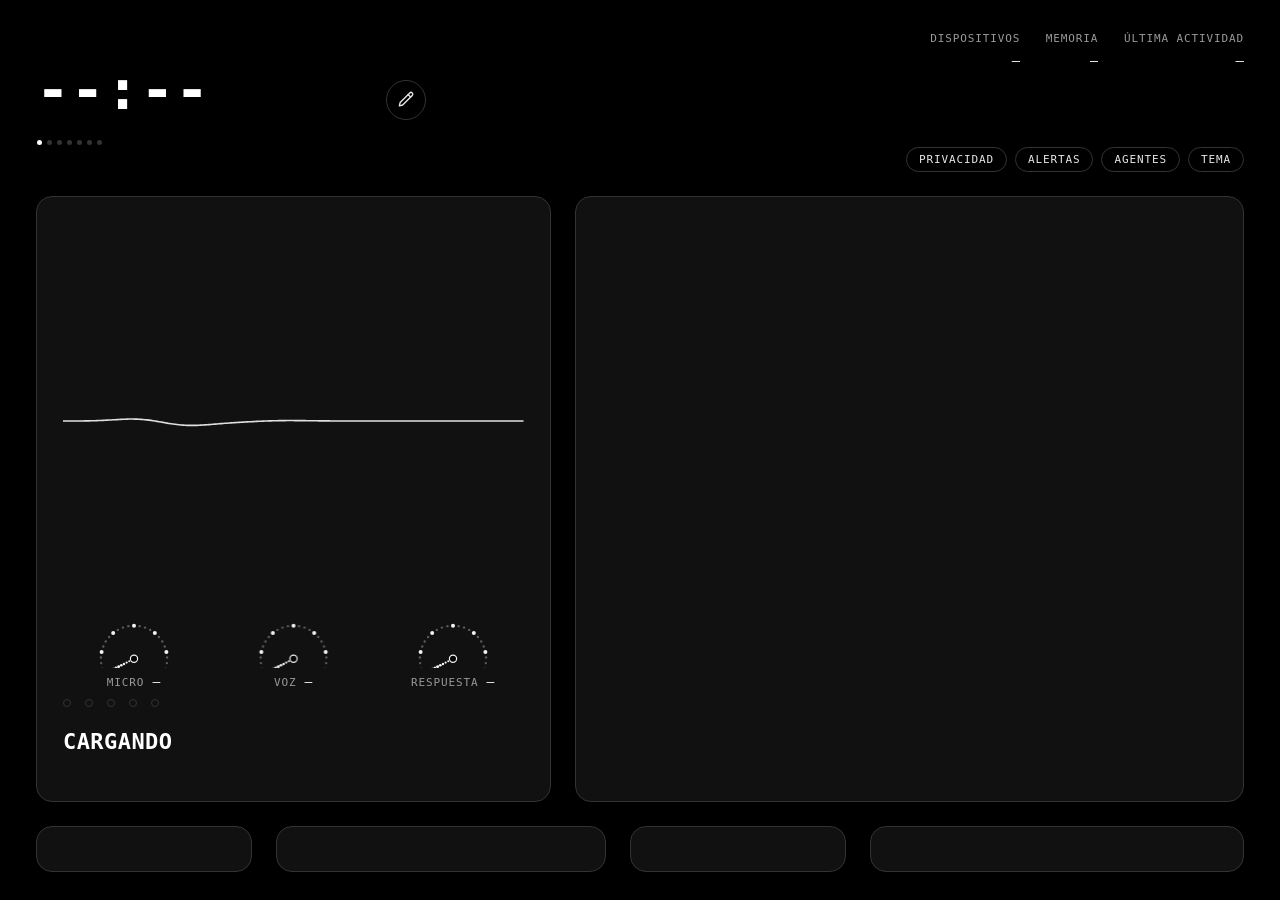
==== panel/index.html @ cabae803 "feat(agentes): hablarle desde la pantalla a Delta y a su Claude Code (cuadro «Decirle a…») Mensaje w" ====
<!doctype html>
<html lang="es">
<head>
<meta charset="utf-8">
<title>Delta</title>
<meta name="viewport" content="width=device-width, initial-scale=1">
<script>
window.__reportError = function(msg, url, line, col, err) {
  try {
    let box = document.getElementById('panel-error-overlay');
    if (!box) {
      box = document.createElement('div');
      box.id = 'panel-error-overlay';
      box.style.cssText = 'position:fixed;top:0;left:0;right:0;z-index:9999999;background:#8b0000;color:#fff;padding:10px 16px;font-family:monospace;font-size:12px;line-height:1.4;box-shadow:0 4px 14px rgba(0,0,0,0.8);border-bottom:2px solid #ff4444;display:flex;justify-content:space-between;align-items:flex-start;';
      const txt = document.createElement('div');
      txt.id = 'panel-error-overlay-txt';
      box.appendChild(txt);
      const btn = document.createElement('button');
      btn.textContent = '✕';
      btn.style.cssText = 'background:none;border:none;color:#fff;font-size:18px;cursor:pointer;margin-left:14px;';
      btn.onclick = () => box.remove();
      box.appendChild(btn);
      (document.body || document.documentElement).appendChild(box);
    }
    const txtEl = document.getElementById('panel-error-overlay-txt');
    if (txtEl) {
      const src = url ? url.split('/').pop().split('?')[0] : 'inline';
      txtEl.innerHTML = `<b>⚠️ ERROR DELTAOS:</b> ${msg} <span style="opacity:0.8">(${src}:${line || '?'}:${col || '?'})</span>`;
    }
    fetch('/api/error_panel', {
      method: 'POST',
      headers: {'Content-Type': 'application/json'},
      body: JSON.stringify({msg: String(msg), url: String(url), line, col, stack: err && err.stack ? String(err.stack) : ''})
    }).catch(() => {});
  } catch(e) {}
};
window.onerror = function(msg, url, line, col, err) {
  window.__reportError(msg, url, line, col, err);
  return false;
};
window.onunhandledrejection = function(e) {
  const reason = e.reason || {};
  window.__reportError(reason.message || reason || 'Promesa rechazada', reason.fileName || '', reason.lineNumber || 0, 0, reason);
};
</script>
<style>
[data-tema="ios"] {
  --bg: #000000;
  --black: #000000;
  --surface: rgba(28,28,30,.78);
  --surface-raised: rgba(44,44,46,.82);
  --text-display: #FFFFFF;
  --text-primary: #F5F5F7;
  --text-secondary: rgba(235,235,245,.62);
  --text-disabled: rgba(235,235,245,.3);
  --accent: #0A84FF;
  --border: rgba(255,255,255,.09);
  --border-visible: rgba(255,255,255,.16);
  --interactive: #0A84FF;

  --fg: var(--text-primary);
  --dim: var(--text-secondary);
  --faint: var(--border);
  --red: var(--accent);
  --line: var(--border-visible);

  --dockh: 96px;
  --dot: -apple-system,BlinkMacSystemFont,"SF Pro Display","SF Pro Text","Helvetica Neue",sans-serif;
  --mono: "SF Mono",ui-monospace,Menlo,Monaco,monospace;
  --sans: -apple-system,BlinkMacSystemFont,"SF Pro Display","SF Pro Text","Helvetica Neue",sans-serif;
}

[data-tema="ios"] .card {
  background: var(--surface);
  backdrop-filter: blur(28px) saturate(190%);
  -webkit-backdrop-filter: blur(28px) saturate(190%);
  border: 1px solid var(--border-visible);
  border-radius: 22px;
  box-shadow: 0 8px 32px rgba(0,0,0,.45), inset 0 1px 0 rgba(255,255,255,.12);
}

[data-tema="ios"] .dot {font-family: var(--sans); font-weight: 700; letter-spacing: -.02em;}
[data-tema="ios"] #hora {font-weight: 200; letter-spacing: -.04em;}
[data-tema="ios"] .lbl {font-family: var(--sans); font-size: 11px; font-weight: 600; letter-spacing: .02em; color: var(--text-secondary); text-transform: uppercase;}
[data-tema="ios"] .meta b {font-family: var(--sans); font-weight: 600; font-size: 13px;}
[data-tema="ios"] .big {font-family: var(--sans); font-weight: 700; letter-spacing: -.03em;}
[data-tema="ios"] #estado {font-family: var(--sans); font-weight: 700; letter-spacing: -.03em;}
[data-tema="ios"] #sub {font-family: var(--sans); font-weight: 400; color: var(--text-secondary);}
[data-tema="ios"] .row {font-family: var(--sans);}
[data-tema="ios"] .row span:last-child {font-family: var(--mono);}
[data-tema="ios"] .ag {font-family: var(--sans);}
[data-tema="ios"] .ag b {font-family: var(--mono); font-weight: 600;}
[data-tema="ios"] .vacio {font-family: var(--sans);}
[data-tema="ios"] #uso {font-family: var(--sans);}
[data-tema="ios"] #uso b {font-family: var(--mono);}
[data-tema="ios"] .g b {font-family: var(--sans); font-weight: 700; font-size: 18px; letter-spacing: -.01em;}

[data-tema="ios"] .bar {
  height: 7px;
  border-radius: 9999px;
  background: rgba(255,255,255,.12);
}
[data-tema="ios"] .bar::before {
  border-radius: 9999px;
  background: var(--text-display);
  box-shadow: 0 0 8px rgba(255,255,255,.3);
}
[data-tema="ios"] .bar.r::before {
  border-radius: 9999px;
  background: var(--accent);
  box-shadow: 0 0 10px rgba(10,132,255,.45);
}

[data-tema="ios"] .btn {
  font-family: var(--sans);
  font-size: 12px;
  font-weight: 500;
  letter-spacing: normal;
  text-transform: none;
  border-radius: 9999px;
  background: rgba(255,255,255,.09);
  backdrop-filter: blur(16px);
  -webkit-backdrop-filter: blur(16px);
  border: 1px solid rgba(255,255,255,.14);
  color: var(--text-primary);
  padding: 7px 16px;
}
[data-tema="ios"] .btn:hover {
  background: rgba(255,255,255,.16);
  border-color: rgba(255,255,255,.24);
}
[data-tema="ios"] .btn.on {
  background: var(--accent);
  border-color: var(--accent);
  color: #fff;
  box-shadow: 0 2px 10px rgba(10,132,255,.4);
}

[data-tema="ios"] .lamp {
  font-family: var(--sans);
  font-size: 11px;
  font-weight: 500;
  text-transform: none;
  letter-spacing: normal;
}
[data-tema="ios"] .lamp.ok i {background: #30D158; border-color: #30D158; box-shadow: 0 0 6px rgba(48,209,88,.5);}
[data-tema="ios"] .lamp.act i {background: #0A84FF; border-color: #0A84FF; box-shadow: 0 0 6px rgba(10,132,255,.6);}
[data-tema="ios"] .lamp.mal i {background: #FF453A; border-color: #FF453A; box-shadow: 0 0 6px rgba(255,69,58,.6);}

[data-tema="ios"] .msg {max-width: 82%;}
[data-tema="ios"] .msg.tu .bub {
  background: #0A84FF;
  color: #FFFFFF;
  border: 1px solid rgba(10,132,255,.35);
  border-radius: 18px 18px 4px 18px;
  box-shadow: 0 2px 10px rgba(10,132,255,.32);
  font-size: 16px;
  font-weight: 400;
}
[data-tema="ios"] .msg:not(.tu) .bub {
  background: rgba(44,44,46,.82);
  backdrop-filter: blur(20px);
  -webkit-backdrop-filter: blur(20px);
  border: 1px solid rgba(255,255,255,.11);
  border-radius: 18px 18px 18px 4px;
  color: #F5F5F7;
  font-size: 16px;
  box-shadow: 0 2px 8px rgba(0,0,0,.25);
}
[data-tema="ios"] .msg small {
  font-family: var(--sans);
  font-weight: 600;
  font-size: 10px;
  letter-spacing: .04em;
}
[data-tema="ios"] .msg.tu small {color: rgba(235,235,245,.5);}
[data-tema="ios"] .msg:not(.tu) small {color: var(--accent);}
[data-tema="ios"] .cur {background: var(--accent);}

[data-tema="ios"] #p-card {
  background: rgba(28,28,30,.88);
  backdrop-filter: blur(32px) saturate(190%);
  -webkit-backdrop-filter: blur(32px) saturate(190%);
  border: 1px solid rgba(255,255,255,.16);
  border-radius: 24px;
  box-shadow: 0 16px 48px rgba(0,0,0,.55), inset 0 1px 0 rgba(255,255,255,.14);
}
[data-tema="ios"] #p-card .tcab b, [data-tema="ios"] #t-card .tcab b {
  font-family: var(--sans);
  font-weight: 600;
  color: var(--accent);
  text-transform: none;
  letter-spacing: normal;
}
[data-tema="ios"] #p-card .tcab i, [data-tema="ios"] #t-card .tcab i {border-radius: 50%;}
[data-tema="ios"] #p-card .barra {background: var(--accent); height: 3px; border-radius: 9999px;}

[data-tema="ios"] body.widget #tira {
  background: rgba(22,22,24,.88);
  backdrop-filter: blur(36px) saturate(190%);
  -webkit-backdrop-filter: blur(36px) saturate(190%);
  border: 1px solid rgba(255,255,255,.16);
  border-radius: 24px;
  margin: 6px 10px;
  box-shadow: 0 12px 36px rgba(0,0,0,.6), inset 0 1px 0 rgba(255,255,255,.15);
}
[data-tema="ios"] #tira #t-hora {font-family: var(--sans); font-weight: 700; letter-spacing: -.02em;}
[data-tema="ios"] #tira #t-hora i {color: var(--accent);}
[data-tema="ios"] #tira #t-est {font-family: var(--sans); font-weight: 600; letter-spacing: normal;}
[data-tema="ios"] #tira #t-sub {font-family: var(--sans); font-weight: 400;}
[data-tema="ios"] #tira #t-vivo b {font-family: var(--sans); font-weight: 700; color: var(--accent);}
[data-tema="ios"] #tira #t-pie {font-family: var(--sans);}
[data-tema="ios"] #tira #t-pie b {font-family: var(--mono);}

[data-tema="ios"] #pasos {
  background: rgba(28,28,30,.88);
  backdrop-filter: blur(24px) saturate(180%);
  -webkit-backdrop-filter: blur(24px) saturate(180%);
  border: 1px solid rgba(255,255,255,.14);
  border-radius: 18px;
  box-shadow: 0 10px 32px rgba(0,0,0,.45);
}
[data-tema="ios"] .p {font-family: var(--sans);}
[data-tema="ios"] .p span:first-child {font-family: var(--mono);}
[data-tema="ios"] .p.cur b {color: var(--accent);}

/* Interfaz principal iOS: superficie clara; el cristal queda reservado a tarjetas y overlays. */
[data-tema="ios"] {
  --bg: #f2f2f7;
  --black: #f2f2f7;
  --surface: rgba(255,255,255,.82);
  --surface-raised: #ffffff;
  --text-display: #1c1c1e;
  --text-primary: #1c1c1e;
  --text-secondary: #636366;
  --text-disabled: #8e8e93;
  --accent: #007aff;
  --border: rgba(60,60,67,.18);
  --border-visible: rgba(60,60,67,.28);
  --interactive: #007aff;
  --fg: #1c1c1e;
  --dim: #636366;
  --faint: rgba(120,120,128,.16);
  --red: #ff3b30;
  --line: rgba(60,60,67,.18);
  background: var(--bg);
  color: var(--text-primary);
}
[data-tema="ios"] body {background: var(--bg);}
[data-tema="ios"] header {background: rgba(255,255,255,.62); border: 1px solid rgba(60,60,67,.12); border-radius: 22px; padding: 16px 20px; box-shadow: 0 4px 18px rgba(0,0,0,.06);}
[data-tema="ios"] #dock-pips i {background: rgba(60,60,67,.22);}
[data-tema="ios"] #dock-pips i.a {background: var(--accent);}
[data-tema="ios"] #rec {color: var(--red);}
[data-tema="ios"] #rec i {background: var(--red);}
[data-tema="ios"] .card, [data-tema="ios"] #visor {
  background: var(--surface); border-color: rgba(60,60,67,.16); box-shadow: 0 8px 28px rgba(0,0,0,.07), inset 0 1px 0 rgba(255,255,255,.9);
}
[data-tema="ios"] #hero {background: linear-gradient(145deg,#fff 0%,rgba(255,255,255,.78) 62%,#eef0f5 100%);}
[data-tema="ios"] .meta b, [data-tema="ios"] .row span:last-child, [data-tema="ios"] .ag b, [data-tema="ios"] .g b {color: var(--text-primary);}
[data-tema="ios"] .ok, [data-tema="ios"] .lamp.ok {color: #248a3d;}
[data-tema="ios"] .mal, [data-tema="ios"] .lamp.mal {color: var(--red);}
[data-tema="ios"] .lamp.ok i {background: #34c759; border-color: #34c759;}
[data-tema="ios"] .lamp.act i {background: var(--accent); border-color: var(--accent);}
[data-tema="ios"] .lamp.mal i {background: var(--red); border-color: var(--red);}
[data-tema="ios"] .fr {color: var(--text-secondary);}
[data-tema="ios"] .fr:last-child {color: var(--text-primary);}
[data-tema="ios"] .msg.tu .bub {background: var(--accent); border-color: rgba(0,122,255,.28); color: #fff; box-shadow: 0 2px 8px rgba(0,122,255,.2);}
[data-tema="ios"] .msg:not(.tu) .bub {background: rgba(255,255,255,.9); border-color: rgba(60,60,67,.16); color: var(--text-primary); box-shadow: 0 2px 8px rgba(0,0,0,.07); backdrop-filter: blur(18px); -webkit-backdrop-filter: blur(18px);}
[data-tema="ios"] .msg small {color: var(--accent);}
[data-tema="ios"] .msg.tu small {color: var(--text-secondary);}
[data-tema="ios"] .bar {background: rgba(120,120,128,.16);}
[data-tema="ios"] .bar::before {background: var(--accent); box-shadow: none;}
[data-tema="ios"] .bar.r::before {background: var(--red); box-shadow: none;}
[data-tema="ios"] #pasos {background: rgba(255,255,255,.94); border-color: var(--border-visible); box-shadow: 0 10px 30px rgba(0,0,0,.12);}
[data-tema="ios"] #visor {background: #fff;}
[data-tema="ios"] .vbar {border-color: var(--border);}
[data-tema="ios"] #vest {color: var(--text-primary);}
[data-tema="ios"] #chuleta {background: rgba(242,242,247,.96); color: var(--text-primary);}
[data-tema="ios"] #chuleta h2 {color: var(--text-primary);}
[data-tema="ios"] #chuleta section {border-color: var(--border);}
[data-tema="ios"] #chuleta li {color: var(--text-primary);}
[data-tema="ios"] #chuleta li i {color: var(--text-secondary);}
[data-tema="ios"] #reset {color: var(--text-primary); border-color: var(--border-visible);}
[data-tema="ios"] #pegar {background: rgba(28,28,30,.28);}
[data-tema="ios"] #pegar .card, [data-tema="ios"] #p-card {background: rgba(255,255,255,.94); border-color: var(--border-visible); box-shadow: 0 16px 42px rgba(0,0,0,.16);}
[data-tema="ios"] #ptxt {background: #f2f2f7; color: var(--text-primary); border-color: var(--border-visible);}
[data-tema="ios"] #pinfo {color: var(--text-secondary);}
[data-tema="ios"] #tira {color: var(--text-primary);}
[data-tema="ios"] :is(.btn,#lapiz,#miniorbe,#p-card-cerrar,#reset):focus-visible {outline: 3px solid rgba(0,122,255,.45); outline-offset: 3px;}
@media (prefers-reduced-transparency: reduce), (prefers-contrast: more) {
  [data-tema="ios"] header, [data-tema="ios"] .card, [data-tema="ios"] #visor, [data-tema="ios"] #p-card, [data-tema="ios"] #pegar .card, [data-tema="ios"] #pasos {backdrop-filter: none; -webkit-backdrop-filter: none; background: #fff;}
  [data-tema="ios"] #pegar {background: rgba(28,28,30,.5);}
}

/* Salvapantallas iOS: fondo claro, contenido limpio y cristal solo en capas funcionales. */
[data-tema="ios"] #fondo {
  --ios-bg: #f2f2f7;
  --ios-elevated: #ffffff;
  --ios-label: #1c1c1e;
  --ios-secondary: #636366;
  --ios-tertiary: #8e8e93;
  --ios-line: rgba(60,60,67,.18);
  --ios-fill: rgba(120,120,128,.16);
  --ios-blue: #007aff;
  --ios-red: #ff3b30;
  --ios-green: #34c759;
  background: var(--ios-bg);
  color: var(--ios-label);
  filter: none;
}
[data-tema="ios"] #fondo.noche {filter: brightness(.86);}
[data-tema="ios"] #fondo>div {animation: none;}
[data-tema="ios"] #f-reloj {background: linear-gradient(145deg,#ffffff 0%,#f2f2f7 58%,#e8e8ed 100%);}
[data-tema="ios"] #fr-hora {
  font-family: var(--sans); font-weight: 200; letter-spacing: -.065em; color: var(--ios-label);
  text-shadow: 0 1px 0 rgba(255,255,255,.8);
}
[data-tema="ios"] #fr-fecha {font-family: var(--sans); font-weight: 600; color: var(--ios-secondary);}
[data-tema="ios"] #fr-pie {font-family: var(--sans); font-size: 14px; letter-spacing: normal; color: var(--ios-tertiary);}
[data-tema="ios"] #f-blob {background: radial-gradient(circle at 50% 28%,#fff 0%,#f2f2f7 48%,#e5e5ea 100%);}
[data-tema="ios"] #fb-hora {font-family: var(--sans); font-weight: 300; letter-spacing: .16em; color: rgba(28,28,30,.82);}
[data-tema="ios"] #fb-hora i {color: var(--ios-blue);}
[data-tema="ios"] #fb-chat {mask-image: linear-gradient(to bottom,transparent,#000 14%); -webkit-mask-image: linear-gradient(to bottom,transparent,#000 14%);}
[data-tema="ios"] #fb-chat .msg.tu .bub {background: var(--ios-blue); border-color: rgba(0,122,255,.3); box-shadow: 0 2px 8px rgba(0,122,255,.2);}
[data-tema="ios"] #fb-chat .msg:not(.tu) .bub {background: rgba(255,255,255,.82); border-color: rgba(60,60,67,.16); color: var(--ios-label); box-shadow: 0 2px 8px rgba(0,0,0,.08); backdrop-filter: blur(18px); -webkit-backdrop-filter: blur(18px);}
[data-tema="ios"] #fb-chat .msg small {font-family: var(--sans); color: var(--ios-secondary);}
[data-tema="ios"] #fb-chat .msg:not(.tu) small {color: var(--ios-blue);}
[data-tema="ios"] #f-tiempo {background: linear-gradient(160deg,#f2f2f7,#e8e8ed);}
[data-tema="ios"] #ft-desc, [data-tema="ios"] #ft-pie, [data-tema="ios"] #ft-datos span, [data-tema="ios"] #ft-dias span {font-family: var(--sans); letter-spacing: normal; color: var(--ios-secondary);}
[data-tema="ios"] #ft-temp, [data-tema="ios"] #ft-datos b, [data-tema="ios"] #ft-dias b {font-family: var(--sans); font-weight: 700; letter-spacing: -.04em; color: var(--ios-label);}
[data-tema="ios"] #ft-datos div, [data-tema="ios"] #ft-dias div, [data-tema="ios"] #ft-pie {border-color: var(--ios-line);}
[data-tema="ios"] #ft-datos b i, [data-tema="ios"] #ft-dias b i {font-family: var(--sans); color: var(--ios-tertiary);}
[data-tema="ios"] #f-sistema {background: linear-gradient(160deg,#f2f2f7,#e8e8ed);}
[data-tema="ios"] #fs-top b {font-family: var(--sans); font-weight: 700; color: var(--ios-label);}
[data-tema="ios"] #fs-top b.r {color: var(--ios-red);}
[data-tema="ios"] #fs-pie, [data-tema="ios"] #fs-tabla .h {font-family: var(--sans); letter-spacing: normal; color: var(--ios-secondary);}
[data-tema="ios"] #fs-tabla {font-family: var(--sans); color: var(--ios-label);}
[data-tema="ios"] #fs-tabla .no {color: var(--ios-secondary);}
[data-tema="ios"] #fs-tabla .si {color: var(--ios-blue);}
[data-tema="ios"] #fs-tabla .bar {background: var(--ios-fill);}
[data-tema="ios"] #fs-tabla .bar::before {background: var(--ios-blue);}
[data-tema="ios"] #fi-txt, [data-tema="ios"] #fi-full {color: var(--ios-label);}
[data-tema="ios"] #fi-info, [data-tema="ios"] #fi-full .row span:first-child {color: var(--ios-secondary);}
[data-tema="ios"] #fi-full section {border-color: var(--ios-line);}
[data-tema="ios"] #fi-full .lbl {color: var(--ios-blue);}
[data-tema="ios"] .btn:focus-visible, [data-tema="ios"] #miniorbe:focus-visible, [data-tema="ios"] #hora:focus-visible {outline: 3px solid rgba(0,122,255,.65); outline-offset: 3px;}
@media (prefers-reduced-motion: reduce) {
  [data-tema="ios"] #fondo *, [data-tema="ios"] #fondo *::before, [data-tema="ios"] #fondo *::after {animation-duration: .01ms!important; animation-iteration-count: 1!important; transition-duration: .01ms!important;}
}
@media (prefers-reduced-transparency: reduce), (prefers-contrast: more) {
  [data-tema="ios"] .card, [data-tema="ios"] .btn, [data-tema="ios"] #pasos, [data-tema="ios"] #fb-chat .msg:not(.tu) .bub {backdrop-filter: none; -webkit-backdrop-filter: none; background: #fff; border-color: rgba(28,28,30,.35);}
  [data-tema="ios"] #fb-chat .msg.tu .bub {background: #005fcc;}
}

@font-face{font-family:Doto;font-weight:400;src:url(/fonts/doto-400.ttf)}
@font-face{font-family:Doto;font-weight:900;src:url(/fonts/doto-900.ttf)}
@font-face{font-family:"Space Grotesk";font-weight:300;src:url(/fonts/spacegrotesk-300.ttf)}
@font-face{font-family:"Space Grotesk";font-weight:400;src:url(/fonts/spacegrotesk-400.ttf)}
@font-face{font-family:"Space Grotesk";font-weight:500;src:url(/fonts/spacegrotesk-500.ttf)}
@font-face{font-family:"Space Grotesk";font-weight:700;src:url(/fonts/spacegrotesk-700.ttf)}
@font-face{font-family:"Space Mono";font-weight:400;src:url(/fonts/spacemono-400.ttf)}
@font-face{font-family:"Space Mono";font-weight:700;src:url(/fonts/spacemono-700.ttf)}

:root{
  --bg:#000000;
  --black:#000000;
  --surface:#111111;
  --surface-raised:#1A1A1A;
  --text-display:#FFFFFF;
  --text-primary:#E8E8E8;
  --text-secondary:#999999;
  --text-disabled:#666666;
  --accent:#D71921;
  --border:#222222;
  --border-visible:#333333;
  --interactive:#5B9BF6;

  --fg:var(--text-primary);
  --dim:var(--text-secondary);
  --faint:var(--border);
  --red:var(--accent);
  --line:var(--border-visible);

  --dockh:96px;
  --dot:"Doto","Space Mono",monospace;
  --mono:"Space Mono",ui-monospace,monospace;
  --sans:"Space Grotesk",ui-sans-serif,sans-serif
}
*{box-sizing:border-box;margin:0}
html,body{height:100%;background:var(--bg);color:var(--text-primary);font-family:var(--sans);overflow:hidden}
body{display:grid;grid-template-rows:auto 1fr auto;grid-template-columns:minmax(0,1fr);gap:24px;padding:28px 36px}
.dot{font-family:var(--dot);font-weight:900;letter-spacing:.02em}
.lbl{font-family:var(--mono);font-size:11px;letter-spacing:.08em;color:var(--text-secondary);text-transform:uppercase}
header{display:flex;justify-content:space-between;align-items:flex-start;gap:24px}
#hora{font-size:56px;line-height:.9;color:var(--text-display)}
#fecha{margin-top:8px}
/* El dock ocupa el sitio del reloj: la hora es la posición 0 y la rueda trae las demás desde
   abajo, como los rodillos de una tragaperras. Sin iconos: el panel habla en matriz de puntos,
   así que cada hueco es su cifra grande y su rótulo, igual que el resto. */
#dock{position:relative;height:var(--dockh);overflow:hidden;flex:1;min-width:0}
#dock-pista{transition:transform .42s cubic-bezier(.22,1,.36,1)}
.slot{height:var(--dockh);display:flex;flex-direction:column;justify-content:center;overflow:hidden;padding-bottom:12px;box-sizing:border-box}
.slot .v{font-size:44px;line-height:.9;white-space:nowrap;overflow:hidden;text-overflow:ellipsis;color:var(--text-display)}
.slot .c{margin-top:7px;white-space:nowrap;overflow:hidden;text-overflow:ellipsis}
#dock-pips{position:absolute;left:1px;bottom:3px;display:flex;gap:5px}  /* debajo de la hora: a la derecha va el mini orbe */
#dock-pips i{width:5px;height:5px;border-radius:50%;background:var(--border-visible)}
#dock-pips i.a{background:var(--text-display)}
/* REC fuera de los huecos y a propósito: un testigo de grabación que hay que buscar con la
   rueda no sirve de nada. Si Delta está mirando en directo, se ve siempre. */
#rec{position:absolute;top:1px;right:0;display:none;align-items:center;gap:7px;
  font-family:var(--mono);font-size:12px;letter-spacing:.12em;color:var(--accent)}
#rec.on{display:flex}
#rec i{width:9px;height:9px;border-radius:50%;background:var(--accent);animation:lat 1.3s infinite}
@keyframes lat{0%,100%{opacity:1}50%{opacity:.15}}
.meta{display:flex;gap:clamp(14px,2vw,36px);text-align:right;min-width:0}
.meta div{max-width:300px;min-width:0}.meta div:is(:nth-child(1),:nth-child(2),:last-child){flex:none}  /* encogen dispositivos y memoria, que son los largos */
.meta b{display:block;font-family:var(--mono);font-weight:500;font-size:14px;margin-top:6px;overflow:hidden;text-overflow:ellipsis;white-space:nowrap;color:var(--text-primary)}
.ok{color:var(--text-display)}.mal{color:var(--accent)}
/* La tira del día: bajo .meta, sin sumar altura a la cabecera (la fija el orbe; la tira se queda con lo que sobra).
   Una línea de puntos cada 15 min (brillantes de día, tenues de noche) y los hitos encima: sol, fin de impresión,
   avisos y alarmas. «Ahora» queda fijo a 1/14 del borde izquierdo. Sin rojo: no es un aviso. */
.cabd{flex:1;min-width:0;align-self:stretch;display:flex;flex-direction:column;align-items:flex-end;gap:6px}
.cabd .meta{max-width:100%}
.tdia{position:relative;align-self:stretch;flex:1 1 0;min-height:36px;overflow:hidden}
.tdia .td-p{position:absolute;top:50%;width:3px;height:3px;margin:-1.5px 0 0 -1.5px;border-radius:50%;background:var(--text-display)}
.tdia .td-p.h{width:5px;height:5px;margin:-2.5px 0 0 -2.5px}
.tdia .td-p.n{background:var(--text-secondary);opacity:.4}
.tdia .td-ya{position:absolute;top:calc(50% - 14px);height:28px;width:0;margin-left:-.5px;border-left:1px solid var(--text-display)}
.tdia .td-m{position:absolute;top:50%;width:9px;height:9px;margin:-4.5px 0 0 -4.5px;box-sizing:border-box;background:var(--text-display);border:0;padding:0;appearance:none;cursor:pointer}
.tdia .td-m::after{content:'';position:absolute;inset:-9px}                                       /* zona de clic más grande que el dibujo */
.tdia .td-m:focus-visible{outline:1.5px solid var(--text-display);outline-offset:4px}
.tdia .td-m.sol{border-radius:50%;background:var(--bg);border:1.5px solid var(--text-display)}   /* anillo */
.tdia .td-m.impresion{border-radius:1px}                                                          /* cuadrado */
.tdia .td-m.aviso{border-radius:50%}                                                              /* punto */
.tdia .td-m.alarma{transform:rotate(45deg);border-radius:1px}                                     /* rombo */
.tdia .td-l{position:absolute;white-space:nowrap;line-height:1}
.tdia .td-l.u{bottom:calc(50% + 10px)}.tdia .td-l.d{top:calc(50% + 10px)}
.tdia .td-sep{position:absolute;top:calc(50% - 8px);height:16px;border-left:1px solid var(--border-visible)}
.tdia .td-h.dn{transform:translateX(-50%);opacity:.5}.tdia .td-h.dn.hoy{opacity:1;color:var(--text-display)}
.tdia .td-h{position:absolute;white-space:nowrap;top:3px;transform:translateX(-50%);font-size:9px;letter-spacing:.04em;line-height:1;opacity:.5;pointer-events:none}   /* horas en segundo plano */
#td-pop{position:fixed;z-index:60;max-width:280px;padding:10px 14px;border-radius:12px;background:var(--surface);border:1px solid var(--border-visible);box-shadow:0 8px 28px rgba(0,0,0,.4);pointer-events:none}
#td-pop[hidden]{display:none}#td-pop b{display:block;font-family:var(--dot);font-weight:700;font-size:15px;color:var(--text-display);margin:5px 0 3px;overflow-wrap:anywhere}#td-pop .lbl{display:block}
@media (max-width:900px){.tdia{display:none}header{flex-wrap:wrap;gap:12px}.cab{flex:1 1 auto}.cabd{flex:1 1 100%}}
body.minimizado .tdia,body.widget .tdia{display:none}
main{display:grid;grid-template-rows:minmax(0,1fr);grid-template-columns:minmax(0,1fr) minmax(0,1.3fr);gap:24px;min-height:0}
.card{background:var(--surface);border:1px solid var(--border-visible);border-radius:16px;padding:22px 26px;position:relative;overflow:hidden;min-height:0}
#hero{display:flex;flex-direction:column;justify-content:space-between}
#hero .hv{position:relative;flex:1;min-height:0;display:flex;flex-direction:column}
canvas{width:100%;flex:1;min-height:0;display:block}
/* La onda de voz: una franja de altura fija centrada, nunca se pliega */
#cv{flex:none;height:96px;margin:auto 0}
#estado{font-size:22px;line-height:1;margin-top:10px;color:var(--text-display)}
#sub{font-family:var(--mono);color:var(--text-secondary);font-size:13px;margin-top:8px;height:18px}
#frases{display:flex;flex-direction:column;gap:14px;overflow-y:auto;overscroll-behavior:contain}
/* Barra visible Nothing */
#frases::-webkit-scrollbar{width:6px}
#frases::-webkit-scrollbar-track{background:transparent}
#frases::-webkit-scrollbar-thumb{background:var(--border-visible);border-radius:3px}
#frases:hover::-webkit-scrollbar-thumb{background:var(--text-secondary)}
/* Pega la conversación al fondo con margin-top:auto y NO con justify-content:flex-end */
#frases>:first-child{margin-top:auto}
.fr{font-family:var(--sans);font-size:20px;line-height:1.4;color:var(--text-secondary);flex:none}
.fr:last-child{color:var(--text-display)}
.fr small{display:block;font-family:var(--mono);font-size:10px;letter-spacing:.12em;margin-bottom:4px;color:var(--text-secondary)}
/* Conversación en estilo Nothing */
.msg{display:flex;flex-direction:column;gap:5px;flex:none;max-width:86%}
.msg.tu{align-self:flex-end;align-items:flex-end}
.msg small{font-family:var(--mono);font-size:10px;letter-spacing:.12em;color:var(--text-secondary);text-transform:uppercase}
.msg.tu small{color:var(--text-secondary)}
.bub{font-family:var(--sans);border:1px solid var(--border-visible);border-radius:14px;background:var(--surface-raised);padding:12px 18px;font-size:17px;line-height:1.45;color:var(--text-secondary);white-space:pre-wrap;word-break:break-word}
.msg:last-child .bub{color:var(--text-display);border-color:var(--border-visible)}
.msg.tu .bub{border-bottom-right-radius:4px}
.msg:not(.tu) .bub{border-bottom-left-radius:4px}
.cur{display:inline-block;width:.44em;height:1.04em;background:var(--text-display);vertical-align:-.14em;margin-left:3px;animation:caret 1s steps(2,end) infinite}
@keyframes caret{50%{opacity:0}}
footer{display:grid;grid-template-columns:minmax(0,.75fr) minmax(0,1.15fr) minmax(0,.75fr) minmax(0,1.3fr);gap:24px}
#imp .big{font-size:38px}
.ag{font-family:var(--mono);display:grid;grid-template-columns:52px 1fr auto;gap:10px;font-size:12px;margin-top:8px}
.ag.nt{cursor:pointer}.ag.nt:hover span{color:var(--text-display)}
#notif{position:fixed;inset:0;background:rgba(0,0,0,0.8);z-index:9;display:none;align-items:center;justify-content:center}body.notif #notif{display:flex}
#notif .card{width:min(560px,90vw);display:flex;flex-direction:column;gap:14px}
#ntxt{font-size:15px;line-height:1.5;white-space:pre-wrap;color:var(--text-primary);max-height:40vh;overflow-y:auto}
#nresp{height:90px;resize:none;background:var(--surface-raised);color:var(--text-primary);border:1px solid var(--border-visible);border-radius:8px;padding:12px;font:14px/1.5 var(--sans);outline:none}#nresp:focus{border-color:var(--text-primary)}
#notif .pie{display:flex;justify-content:space-between;align-items:center;gap:12px}#ninfo{font-family:var(--mono);color:var(--text-secondary);font-size:12px}
.ag span:nth-child(2){overflow:hidden;text-overflow:ellipsis;white-space:nowrap;font-family:var(--sans)}
.ag b{font-weight:500;color:var(--text-primary)}.ag .act{color:var(--text-display);font-weight:700}
.big{font-size:52px;line-height:1;margin:10px 0;color:var(--text-display)}
.row{font-family:var(--mono);display:flex;justify-content:space-between;font-size:12px;margin-top:8px;gap:12px}
.row span:first-child{color:var(--text-secondary)}
.row span:last-child{text-align:right;color:var(--text-primary)}
.bar{height:8px;background:repeating-linear-gradient(90deg,var(--border) 0,var(--border) 6px,transparent 6px,transparent 8px);position:relative;margin-top:6px;overflow:hidden}
.bar::before{content:"";position:absolute;inset:0;width:var(--p,0%);background:repeating-linear-gradient(90deg,var(--text-display) 0,var(--text-display) 6px,transparent 6px,transparent 8px)}
.bar.r::before{background:repeating-linear-gradient(90deg,var(--accent) 0,var(--accent) 6px,transparent 6px,transparent 8px)}
.bar.act::before{animation:pul 1.6s ease-in-out infinite}
.bar .mu{position:absolute;top:0;bottom:0;left:var(--u);width:1px;background:var(--text-display);opacity:.9}
.vacio{font-family:var(--mono);color:var(--text-secondary);font-size:12px;margin-top:10px}
#clima canvas{width:auto;flex:none;display:inline-block}
.cl{display:flex;align-items:center;gap:18px}.cl .big{margin:0}
.hs{display:grid;grid-template-columns:repeat(4,1fr);gap:6px;margin:14px 0 4px;text-align:center}
.hs div{font-family:var(--mono);font-size:11px;color:var(--text-secondary);display:flex;flex-direction:column;align-items:center;gap:5px}
.hs b{color:var(--text-primary);font-weight:500}
/* Medidores y lámparas dentro del módulo de estado. Altura fija: en reposo las agujas caen a cero
   pero la rejilla no se pliega, para que el módulo no cambie de tamaño al dormirse. */
#hero .hm{display:flex;flex-direction:column;gap:10px;margin-bottom:14px}
.gsw{display:block}
.gs{display:grid;grid-template-columns:repeat(3,minmax(0,1fr));gap:18px;min-height:0}
/* Vista de espera de la tarjeta de conversación: solo datos que ya hay, discreta y centrada */
#frases>.rep{margin:auto 0;max-width:520px;display:flex;flex-direction:column;gap:18px}
.rep .lbl{display:block}.rep .ag{grid-template-columns:52px 1fr auto}
.rep .ej{font-family:var(--sans);font-size:17px;line-height:1.4;color:var(--text-primary);margin-top:8px;min-height:2.8em;transition:opacity .4s ease}
.rep .ej.fuera{opacity:0}
@media (prefers-reduced-motion:reduce){.gsw,.rep .ej{transition:none}}
.g{text-align:center;display:flex;flex-direction:column;align-items:center;gap:6px}
.g canvas{flex:none;width:100%;height:46px}
.g .gl{display:flex;align-items:baseline;justify-content:center;gap:8px;white-space:nowrap}
.g .lbl{margin-top:0}
.g b{font-family:var(--mono);font-weight:500;font-size:13px;letter-spacing:.04em;margin-top:0;color:var(--text-display)}
.lamps{display:flex;gap:14px;flex-wrap:wrap}
.lamp{font-family:var(--mono);display:flex;align-items:center;gap:6px;font-size:10px;letter-spacing:.12em;color:var(--text-secondary);text-transform:uppercase}
.lamp i{width:8px;height:8px;border-radius:50%;border:1px solid var(--border-visible);background:transparent}
.lamp.ok i{background:var(--text-display);border-color:var(--text-display)}.lamp.ok{color:var(--text-display)}
.lamp.act i{background:var(--text-display);border-color:var(--text-display);animation:pul 1.2s ease-in-out infinite}.lamp.act{color:var(--text-display)}
.lamp.mal i{background:var(--accent);border-color:var(--accent);animation:par .9s steps(2) infinite}.lamp.mal{color:var(--accent)}
@keyframes par{50%{opacity:.12}}@keyframes pul{50%{opacity:.25}}
/* Lámparas del módulo: solo puntos (el nombre sale en el title y, si algo falla, junto al punto) */
#hero .lamps{gap:14px}
#hero .lamp span{display:none}#hero .lamp.mal span{display:inline}
/* Botones bajo la tira del día, a la derecha; Permitir/Denegar delante, que son lo urgente */
.btns{display:flex;gap:8px;flex:none;flex-wrap:wrap;justify-content:flex-end}
.btns .btn{padding:5px 12px}
.btn{font-family:var(--mono);font-size:11px;letter-spacing:.08em;text-transform:uppercase;color:var(--text-primary);background:transparent;border:1px solid var(--border-visible);border-radius:999px;padding:7px 14px;cursor:pointer;white-space:nowrap;transition:border-color .15s ease,color .15s ease,background-color .15s ease}
.btn:hover{border-color:var(--text-display);color:var(--text-display)}.btn:active{transform:translateY(1px)}
.btn.on{background:var(--text-display);border-color:var(--text-display);color:var(--bg);font-weight:700}
.fr small.i{color:var(--text-secondary)}
/* pasos y consumo en el recuadro de estado */
#pasos{position:absolute;top:0;right:0;width:min(560px,70%);max-height:100%;overflow:hidden;background:rgba(17,17,17,.92);border:1px solid var(--border-visible);border-radius:14px;padding:14px 16px 10px;display:none}
#pasos.on{display:block}
.p{font-family:var(--mono);display:grid;grid-template-columns:62px 1fr minmax(18px,auto);gap:10px;font-size:13px;line-height:1.5;color:var(--text-secondary)}
.p span:nth-child(2){overflow:hidden;text-overflow:ellipsis;white-space:nowrap;font-family:var(--sans)}
.p.cur{color:var(--text-display)}.p.cur b{color:var(--text-display);animation:pul 1s ease-in-out infinite}.p.mal b{color:var(--accent)}
.p b{font-weight:500;text-align:right}
#pie{display:flex;justify-content:space-between;align-items:flex-end;gap:20px}
#uso{font-family:var(--mono);text-align:right;line-height:1.7}#uso b{color:var(--text-primary);font-weight:500}
/* DeltaOS: visor integrado y pantalla de espera */
main,footer{transition:opacity .45s,transform .45s}
body.espera main,body.espera footer{opacity:0;transform:scale(.97)}
#visor{display:none;padding:0;grid-row:2/4;flex-direction:column;border-radius:16px;background:var(--surface);border:1px solid var(--border-visible)}
body.visor{grid-template-rows:auto 1fr}body.visor main,body.visor footer{display:none}body.visor #visor{display:flex}
.vbar{display:flex;justify-content:space-between;align-items:center;gap:16px;padding:10px 14px 10px 22px;border-bottom:1px solid var(--border)}
.vbar .lbl{overflow:hidden;text-overflow:ellipsis;white-space:nowrap}.vder{display:flex;align-items:center;gap:14px}
#vest{font-family:var(--mono);color:var(--text-display)}#vest.mal{color:var(--accent)}
#vif{flex:1;width:100%;border:0;background:#fff}
#espera{position:fixed;inset:0;background:var(--black);z-index:8;display:flex;flex-direction:column;align-items:center;justify-content:center;gap:26px;opacity:0;pointer-events:none;transition:opacity .45s}
#espera.on{opacity:1;pointer-events:auto}
#arena{height:42vh;width:auto;flex:none;transition:transform .9s cubic-bezier(.6,0,.3,1)}
#ehora{font-size:130px;line-height:.9;color:var(--text-display)}
#etxt{font-family:var(--mono);max-width:70vw;text-align:center;overflow:hidden;text-overflow:ellipsis;white-space:nowrap;color:var(--text-secondary)}
#cel{position:fixed;inset:0;background:var(--black);display:none;flex-direction:column;align-items:center;justify-content:center;z-index:9}
#cel.on{display:flex}
#cel canvas{position:absolute;inset:0;width:100%;height:100%;flex:none}
#cel .dot{position:relative;font-size:150px;color:var(--text-display)}
#cel p{font-family:var(--mono);position:relative;font-size:22px;margin-top:18px;color:var(--text-primary)}
/* gadget oculto: tocar la hora abre la chuleta de capacidades */
#hora{cursor:pointer}
.cab{display:flex;align-items:center;gap:16px}
/* El orbe es el único indicador de estado: se dice con movimiento y forma (aro), no solo con color */
#orbe-wrap{position:relative;width:clamp(112px,16vh,170px);height:clamp(112px,16vh,170px);flex:none}
#miniorbe{width:100%;height:100%;display:block;cursor:pointer}
#orbe-wrap::before{content:"";position:absolute;inset:1px;border-radius:50%;pointer-events:none;border:0 solid transparent}
#orbe-wrap[data-estado=reposo] #miniorbe{animation:orbe-respira 7s ease-in-out infinite}
#orbe-wrap[data-estado=escuchando]::before{border:1px solid var(--text-secondary)}
#orbe-wrap[data-estado=trabajando]::before{border:2px solid transparent;border-top-color:var(--text-display);border-right-color:var(--text-display);animation:orbe-gira 3.2s linear infinite}
#orbe-wrap[data-estado=privacidad] #miniorbe{opacity:.18}
#orbe-wrap[data-estado=privacidad]::before{border:2px dashed var(--text-secondary)}
#orbe-wrap[data-estado=error]::before{border:2px solid var(--red);animation:orbe-error 2.4s ease-in-out infinite}
@keyframes orbe-respira{0%,100%{opacity:.55}50%{opacity:.85}}
@keyframes orbe-gira{to{transform:rotate(360deg)}}
@keyframes orbe-error{0%,100%{opacity:1}50%{opacity:.2}}
@media (prefers-reduced-motion:reduce){#orbe-wrap::before,#orbe-wrap #miniorbe{animation:none!important}#orbe-wrap[data-estado=reposo] #miniorbe{opacity:.7}}
#chuleta{position:fixed;inset:0;background:rgba(0,0,0,.92);z-index:9;padding:40px 48px;overflow:auto;display:none}
body.chuleta #chuleta{display:block}
#chuleta h2{font-size:44px;margin-bottom:6px;color:var(--text-display)}
#chuleta .cols{columns:3 320px;column-gap:36px;margin-top:26px}
#chuleta section{break-inside:avoid;margin-bottom:24px;border-top:1px solid var(--border);padding-top:10px}
#chuleta section .lbl{color:var(--text-secondary)}
#chuleta li{list-style:none;font-family:var(--sans);font-size:15px;line-height:1.4;margin-top:7px;color:var(--text-primary)}
#chuleta li i{font-family:var(--mono);color:var(--text-secondary);font-style:normal;font-size:13px}
#reset{position:absolute;top:40px;right:48px;background:none;border:1px solid var(--border-visible);border-radius:999px;color:var(--text-primary);font-family:var(--mono);font-size:12px;letter-spacing:.08em;text-transform:uppercase;padding:8px 18px;cursor:pointer;transition:border-color .15s ease,color .15s ease}
#reset:hover{border-color:var(--text-display);color:var(--text-display)}
#nov{margin-top:22px;border-top:1px solid var(--border-visible);padding-top:10px}#nov:empty{display:none}#nov li b{color:var(--text-display);font-weight:500;margin-right:10px;font-family:var(--mono)}
/* modo espera: escenas limpias sobre negro, con deriva lenta contra el quemado de la pantalla */
#fondo{position:fixed;inset:0;background:#000;z-index:7;opacity:0;pointer-events:none;transition:opacity 1.2s;cursor:none}
#fondo.on{opacity:1;pointer-events:auto}#fondo.noche{filter:brightness(.55)}
#fondo>div{position:absolute;inset:0;display:none;flex-direction:column;align-items:center;justify-content:center;animation:deriva 480s ease-in-out infinite alternate}
#fondo>div.on{display:flex}
@keyframes deriva{0%{transform:translate(-1.5vw,-1.2vh)}50%{transform:translate(1.2vw,1vh)}100%{transform:translate(-.8vw,1.4vh)}}
#fr-hora{font-size:min(24vw,40vh);line-height:.85}#fr-fecha{margin-top:3vh;font-size:15px}#fr-pie{margin-top:2.2vh;font-size:14px;letter-spacing:.12em;color:var(--dim)}
#f-orbe{animation:none}#fo-cv{position:absolute;inset:0;width:100%;height:100%}
/* El orbe 2 (la gota de barniz). A diferencia del orbe 1 no lleva rótulo ni telemetría (lo pidió
   el usuario el 2026-10-21): solo la hora, fina y muy espaciada como una inscripción, y debajo la
   conversación en curso en las mismas burbujas del panel, con scroll. La conversación se apaga sola
   a los 20 s salvo que estés leyendo más arriba. */
#f-blob{animation:none;cursor:default}#fb-cv{position:absolute;inset:0;width:100%;height:100%}
#fb-hora{position:absolute;left:0;right:0;top:66%;text-align:center;font-weight:300;
  font-size:min(5.4vh,4.6vw);letter-spacing:.42em;text-indent:.42em;color:rgba(242,242,242,.82);pointer-events:none}
#fb-hora i{font-style:normal;color:var(--red);animation:latido 2.6s ease-in-out infinite}
@keyframes latido{0%,100%{opacity:1}50%{opacity:.18}}
/* la máscara de arriba es la que hace que la conversación se pierda hacia la gota en vez de cortarse */
#fb-chat{position:absolute;left:50%;transform:translateX(-50%);top:75%;bottom:3.5vh;width:min(62vw,860px);
  display:flex;flex-direction:column;gap:10px;overflow-y:auto;overscroll-behavior:contain;
  transition:opacity 1.1s ease;mask-image:linear-gradient(to bottom,transparent,#000 14%);
  -webkit-mask-image:linear-gradient(to bottom,transparent,#000 14%)}
#fb-chat.apagado{opacity:0}
#fb-chat>:first-child{margin-top:auto}
#fb-chat::-webkit-scrollbar{width:7px}#fb-chat::-webkit-scrollbar-track{background:transparent}
#fb-chat::-webkit-scrollbar-thumb{background:var(--line);border-radius:4px}
#fb-chat .msg{gap:3px;max-width:80%}
#fb-chat .bub{font-size:16px;padding:8px 13px;border-radius:15px;line-height:1.35}
#fb-chat .msg small{font-size:9px}
#f-impresion{animation:none}#fi-cv{position:absolute;inset:0;width:100%;height:100%}
#fi-txt{position:absolute;left:5vw;bottom:6vh;pointer-events:none}#fi-pct{font-size:110px;line-height:.9}
/* estación meteo: ocupa la pantalla entera (cabecera + rejilla, gráfica de 27 h y tres días) */
#fondo>#f-tiempo{justify-content:space-between;align-items:stretch;padding:4vh 3.2vw;gap:2.4vh}
#ft-cab{display:flex;align-items:center;gap:2.6vw;flex:none}
#ft-ico{flex:none}#ft-ahora{flex:none}
#ft-temp{font-size:min(11vw,19vh);line-height:.82}#ft-desc{font-size:14px;margin-top:1.2vh;white-space:nowrap}
#ft-datos{flex:1;display:grid;grid-template-columns:repeat(4,minmax(0,1fr));gap:1.4vh 1.6vw;min-width:0}
#ft-datos div{display:flex;flex-direction:column;gap:5px;border-top:1px solid var(--line);padding-top:7px;min-width:0}
#ft-datos span{font-size:11px;letter-spacing:.2em;color:var(--dim);text-transform:uppercase}
#ft-datos b{font-family:var(--dot);font-weight:900;font-size:min(1.85vw,3.4vh);line-height:1;white-space:nowrap;overflow:hidden;text-overflow:clip}
#ft-datos b i{font-family:var(--mono);font-weight:400;font-style:normal;font-size:12px;color:var(--dim);letter-spacing:.1em}
#ft-graf{flex:1;min-height:22vh;width:100%;display:block}
#ft-dias{flex:none;display:grid;grid-template-columns:repeat(3,minmax(0,1fr));gap:2.4vw}
#ft-dias div{display:flex;flex-direction:column;align-items:center;gap:7px;border-top:1px solid var(--line);padding-top:10px}
#ft-dias span{font-size:11px;letter-spacing:.2em;color:var(--dim);text-transform:uppercase}
#ft-dias canvas{flex:none}
#ft-dias b{font-family:var(--dot);font-weight:900;font-size:min(3vw,5vh);line-height:1}#ft-dias b i{font-style:normal;color:var(--dim)}
#ft-pie{flex:none;display:flex;flex-wrap:wrap;justify-content:space-between;gap:8px 2vw;font-size:12px;letter-spacing:.14em;color:var(--dim);text-transform:uppercase;border-top:1px solid var(--line);padding-top:10px}
/* pegar contexto para Delta */
#lapiz{width:40px;height:40px;flex:none;border:1px solid var(--border-visible);border-radius:999px;background:transparent;color:var(--text-primary);cursor:pointer;display:grid;place-items:center;position:relative;transition:border-color .15s ease}
#lapiz:hover{border-color:var(--text-display);color:var(--text-display)}#lapiz.lleno::after{content:"";position:absolute;top:3px;right:3px;width:7px;height:7px;border-radius:50%;background:var(--text-display)}
#pegar{position:fixed;inset:0;background:rgba(0,0,0,0.8);z-index:9;display:none;align-items:center;justify-content:center}body.pegar #pegar{display:flex}
#pegar .card{width:min(900px,90vw);background:var(--surface);border:1px solid var(--border-visible);border-radius:16px;display:flex;flex-direction:column;gap:14px}
#ptxt{height:52vh;resize:none;background:var(--surface-raised);color:var(--text-primary);border:1px solid var(--border-visible);border-radius:8px;padding:16px;font:14px/1.5 var(--mono);outline:none;transition:border-color .15s ease}#ptxt:focus{border-color:var(--text-primary)}
#pegar .pie{display:flex;justify-content:space-between;align-items:center;gap:12px}#pinfo{font-family:var(--mono);color:var(--text-secondary);font-size:12px}
/* alertas: lista con scroll y llave inglesa para encolar el arreglo */
#frases.alertas{justify-content:flex-start;overflow-y:auto;gap:12px;scrollbar-width:thin;scrollbar-color:var(--border-visible) transparent}
#frases.alertas>:first-child{margin-top:0}  /* las alertas se leen de arriba abajo */
#frases.alertas .fr{font-size:16px;flex:none}#frases.alertas .fr:last-child{color:var(--text-secondary)}#frases.alertas .fr:first-of-type{color:var(--text-primary)}
.llave{float:right;margin:0 0 4px 12px;width:30px;height:30px;border-radius:999px;border:1px solid var(--border-visible);background:transparent;color:var(--text-secondary);cursor:pointer;display:grid;place-items:center;transition:border-color .15s ease,color .15s ease}
.llave:hover{border-color:var(--text-display);color:var(--text-display)}.llave.pendiente{background:var(--text-display);border-color:var(--text-display);color:var(--black)}
.llave.encurso{border-color:var(--text-display);color:var(--text-display);animation:pul 1s ease-in-out infinite}.llave.hecho{border-color:var(--text-display);color:var(--text-display)}.llave.falló{border-color:var(--accent);color:var(--accent)}
.cola{border:1px solid var(--border-visible);border-radius:8px;background:var(--surface-raised);padding:10px 14px;font-size:13px;flex:none}.cola .ag{grid-template-columns:44px 1fr auto}
/* la impresión en 3D dentro de su tarjeta; clic = pantalla completa */
#imp,#sis{cursor:pointer}
body.sinagenda footer{grid-template-columns:minmax(0,1.9fr) minmax(0,.75fr) minmax(0,1.3fr)}body.sinagenda #agenda{display:none}body.sinagenda #imp3d{width:72%}#impd{position:relative}
#imp3d{position:absolute;top:0;right:0;bottom:0;width:58%;pointer-events:none;-webkit-mask:linear-gradient(90deg,transparent,#000 35%);mask:linear-gradient(90deg,transparent,#000 35%)}
#imp3d canvas,#fi-cv{position:absolute;inset:0;width:100%;height:100%}
#fondo.full #f-impresion #fi-cv{width:60%}
#fi-full{display:none;position:absolute;top:4vh;right:2.5vw;bottom:4vh;width:36%;columns:2;column-gap:28px;font-size:13px;overflow:hidden}
#fondo.full #fi-full{display:block}#fondo.full #fi-txt{bottom:4vh}
#fi-full section{break-inside:avoid;margin-bottom:18px;border-top:1px solid var(--line);padding-top:8px}#fi-full .lbl{color:var(--text-secondary)}
#fi-full .row{margin-top:5px}#fi-full .row span:first-child{color:var(--dim)}#fi-full img{width:100%;max-width:220px;display:block;margin:8px auto;image-rendering:auto}
#fi-full canvas{width:100%;height:46px;display:block;margin-top:6px}
.sw{display:inline-block;width:8px;height:8px;border-radius:50%;vertical-align:middle;margin-right:6px;border:1px solid var(--border-visible)}
/* sistema a pantalla completa */
#fondo>#f-sistema{justify-content:flex-start;padding:5vh 5vw;align-items:stretch}
#fs-top{display:flex;gap:4vw;flex-wrap:wrap}#fs-top div{display:flex;flex-direction:column}#fs-top b{font-family:var(--dot);font-weight:900;font-size:min(7vw,11vh);line-height:1}#fs-top b.r{color:var(--accent)}
#fs-pie{margin-top:2vh;font-size:13px;letter-spacing:.12em;color:var(--dim);text-transform:uppercase}
#fs-tabla{margin-top:3vh;display:grid;grid-template-columns:minmax(150px,1.4fr) 3fr 70px 90px 70px 2.4fr;gap:7px 22px;font-size:14px;align-items:center;overflow:hidden}
#fs-tabla .h{font-size:11px;letter-spacing:.2em;color:var(--dim);text-transform:uppercase}#fs-tabla .n{text-align:right}
#fs-tabla .no{color:var(--dim)}#fs-tabla .si{color:var(--text-display)}#fs-tabla .bar{margin:0}
#fi-info{margin-top:12px;font-size:13px;line-height:1.7;letter-spacing:.12em;color:var(--dim);text-transform:uppercase}
/* La tira de estado: solo en el orbe flotante (body.widget, más abajo). */
#tira{display:none}
body.widget #tira{flex-direction:column;gap:6px;
  padding:10px 14px;background:var(--black);border:1px solid var(--border-visible);font-size:12px;overflow:hidden}
/* El orbe flotante (la página abierta con ?widget=1 desde orbe_flotante.py): ventana GTK+WebKit
   TRANSPARENTE, con el orbe arriba a la derecha y la barra de estado debajo cuando hace falta.
   Las medidas de aquí y las de orbe_flotante.py van juntas: ORBE 360 y la ventana 700×838. */
html.widget,body.widget{background:transparent!important}
body.widget{padding:0;gap:0;overflow:hidden;display:block}
body.widget>header,body.widget>main,body.widget>footer{display:none}
body.widget :is(#espera,#fondo,#chuleta,#cel,#pegar,#visor,#p-card,#cv){display:none!important}
#orbe-flotante{display:none}
/* Oculto = ventana mapeada pero sin pintar nada: con opacidad 0 GTK no la mapea y KWin no la ve. Lo manda orbe_flotante.py. */
body.widget.oculto-widget{visibility:hidden}
body.widget #orbe-flotante{display:block;position:fixed;top:0;right:0;width:360px;height:360px}
body.widget #tira{position:fixed;top:368px;left:0;right:0;display:none;border-radius:18px}
body.widget #tira.on{display:flex}
body.widget #tira.grande{height:470px}
#tira .t1{display:flex;align-items:baseline;gap:12px}
#tira #t-hora{font-family:var(--dot);font-weight:900;font-size:25px;line-height:1;color:var(--text-display)}
#tira #t-hora i{font-style:normal;color:var(--text-display);animation:latido 2.6s ease-in-out infinite}
#tira #t-est{font-family:var(--mono);font-size:12px;letter-spacing:.08em;text-transform:uppercase;flex:none}
#tira #t-sub{flex:1;min-width:0;overflow:hidden;text-overflow:ellipsis;white-space:nowrap}
#tira .lamps{gap:9px;flex:none}#tira .lamp{font-size:9px;letter-spacing:.1em}#tira .lamp i{width:7px;height:7px}
#tira #t-vivo{display:flex;align-items:center;gap:10px;min-height:22px;padding:5px 0;
  border-top:1px solid var(--border);border-bottom:1px solid var(--border)}
#tira #t-vivo b{font-family:var(--dot);font-weight:900;color:var(--text-display);flex:none;font-size:13px}
/* Fase 8: la tarjeta. La ventana la agranda ventana.sh («invisible-grande»), así que aquí solo
   hay que ocupar el hueco nuevo. flex:1 y min-height:0 para que el scroll caiga dentro de ella
   y no estire la tira. */
#t-card,#t-web{display:none}
body.widget :is(#t-card,#t-web).on{display:flex;flex-direction:column;min-height:0;flex:1;
  border:1px solid var(--border-visible);background:var(--surface);border-radius:8px;margin:2px 0;overflow:hidden}
#tira .tcab{display:flex;align-items:center;gap:9px;padding:7px 11px;border-bottom:1px solid var(--border);flex:none}
#tira .tcab i{width:6px;height:6px;background:var(--text-display);flex:none}
#tira .tcab b{font-family:var(--mono);font-size:11px;letter-spacing:.1em;color:var(--text-secondary);font-weight:500;text-transform:uppercase;
  min-width:0;overflow:hidden;text-overflow:ellipsis;white-space:nowrap}
/* La foto manda sobre el texto: si Delta enseña una captura o un plano, lo que importa es verlo */
#t-foto{display:none;flex:1;min-height:0;object-fit:contain;object-position:center;width:100%;padding:6px}
/* El visor (búsqueda, mapa, web, informe) en pequeño: en modo invisible no tenía dónde salir.
   Sin sandbox, igual que el visor grande (#vif): con sandbox el iframe no llega a cargar
   —probado— y la barra se queda en blanco. */
#t-web iframe{flex:1;min-height:0;width:100%;border:0;background:#fff}
#t-card .cuerpo{font-family:var(--sans);padding:9px 11px;overflow-y:auto;overscroll-behavior:contain;font-size:14px;line-height:1.55;
  color:var(--text-primary)}
#t-card .cuerpo div{display:flex;gap:10px}
#t-card .cuerpo div+div{border-top:1px solid var(--border);margin-top:4px;padding-top:4px}
#t-card .cuerpo div span:first-child{color:var(--text-secondary);font-family:var(--mono);flex:none;user-select:none}
#t-card .cuerpo::-webkit-scrollbar{width:6px}
#t-card .cuerpo::-webkit-scrollbar-thumb{background:var(--border-visible);border-radius:3px}
/* La misma tarjeta en el panel completo (21/10): flota a la derecha, encima de todo menos de la
   chuleta y el pegar, para que se vea aunque esté puesto el salvapantallas. Clic en × la quita. */
#p-card{position:fixed;top:50%;right:40px;transform:translateY(-50%);width:min(620px,44vw);max-height:78vh;
  z-index:8;display:none;flex-direction:column;background:var(--surface);border:1px solid var(--border-visible);border-radius:16px;
  overflow:hidden;animation:pcin .35s cubic-bezier(.22,1,.36,1)}
#p-card.on{display:flex}
@keyframes pcin{from{opacity:0;transform:translate(24px,-50%)}to{opacity:1;transform:translateY(-50%)}}
#p-card .tcab{display:flex;align-items:center;gap:12px;padding:12px 18px;border-bottom:1px solid var(--border-visible);flex:none}
#p-card .tcab i{width:8px;height:8px;background:var(--text-display);flex:none}
#p-card .tcab b{flex:1;font-family:var(--mono);font-size:12px;letter-spacing:.12em;color:var(--text-secondary);font-weight:500;text-transform:uppercase;
  min-width:0;overflow:hidden;text-overflow:ellipsis;white-space:nowrap}
#p-card .tcab button{width:28px;height:28px;border-radius:999px;border:1px solid var(--border-visible);background:transparent;color:var(--text-primary);
  cursor:pointer;font:14px/1 var(--mono);flex:none;transition:border-color .15s ease,color .15s ease}#p-card .tcab button:hover{border-color:var(--text-display);color:var(--text-display)}
#p-foto{display:none;min-height:0;max-height:48vh;object-fit:contain;width:100%;padding:12px 18px 0}
#p-card .cuerpo{font-family:var(--sans);padding:14px 20px 18px;overflow-y:auto;overscroll-behavior:contain;font-size:16px;line-height:1.55;color:var(--text-primary)}
#p-card .cuerpo div{display:flex;gap:12px}
#p-card .cuerpo div+div{border-top:1px solid var(--border);margin-top:6px;padding-top:6px}
#p-card .cuerpo div span:first-child{color:var(--text-secondary);font-family:var(--mono);flex:none;user-select:none}
#p-card .barra{height:2px;background:var(--text-display);flex:none;transform-origin:left;animation:pcfin linear forwards}
@keyframes pcfin{from{transform:scaleX(1)}to{transform:scaleX(0)}}
#tira #t-vivo span{min-width:0;overflow:hidden;text-overflow:ellipsis;white-space:nowrap}
#tira #t-vivo .bar{margin:0;flex:1;max-width:90px;height:8px}
#tira #t-pie{display:flex;flex-wrap:wrap;gap:3px 14px;font-size:10px;letter-spacing:.12em;
  color:var(--dim);text-transform:uppercase;overflow:hidden}
#tira #t-pie b{color:var(--fg);font-weight:400}#tira #t-pie b.r{color:var(--accent)}
/* Pantallas bajas (la ventana del portátil, 1280×720): el pie se comía la fila central (2026-10-19) */
@media (max-height:820px){
  body{gap:14px;padding:16px 24px}main,footer{gap:14px}
  .card{padding:14px 18px;border-radius:14px}
  :root{--dockh:72px}#hora{font-size:38px}.slot .v{font-size:30px}#estado{font-size:18px}.fr{font-size:17px}.bub{font-size:16px;padding:9px 13px}
  #clima #ic0{width:66px!important;height:66px!important}.hs canvas{width:44px!important;height:44px!important}
  .hs{margin:8px 0 2px}.row{margin-top:5px}.big{font-size:40px}
  .g canvas{height:52px}
}

/* ==========================================================================
   TEMA APPLE / iOS DESIGN SYSTEM (HIG & Liquid Glass)
   ========================================================================== */
[data-tema="ios"]{
  --bg:#000000;
  --black:#000000;
  --surface:rgba(28,28,30,.78);
  --surface-raised:rgba(44,44,46,.82);
  --text-display:#FFFFFF;
  --text-primary:#F5F5F7;
  --text-secondary:rgba(235,235,245,.62);
  --text-disabled:rgba(235,235,245,.3);
  --accent:#0A84FF;
  --border:rgba(255,255,255,.09);
  --border-visible:rgba(255,255,255,.16);
  --interactive:#0A84FF;

  --fg:var(--text-primary);
  --dim:var(--text-secondary);
  --faint:var(--border);
  --red:#FF453A;
  --line:var(--border-visible);

  --dot:-apple-system,BlinkMacSystemFont,"SF Pro Display","SF Pro Text","Helvetica Neue",sans-serif;
  --mono:"SF Mono",ui-monospace,Menlo,Monaco,monospace;
  --sans:-apple-system,BlinkMacSystemFont,"SF Pro Display","SF Pro Text","Helvetica Neue",sans-serif;
}

[data-tema="ios"] .card{
  background:var(--surface);
  backdrop-filter:blur(28px) saturate(190%);
  -webkit-backdrop-filter:blur(28px) saturate(190%);
  border:1px solid var(--border-visible);
  border-radius:22px;
  box-shadow:0 8px 32px rgba(0,0,0,.45),inset 0 1px 0 rgba(255,255,255,.12);
}

[data-tema="ios"] .dot{font-family:var(--sans);font-weight:700;letter-spacing:-.02em}
[data-tema="ios"] #hora{font-weight:200;letter-spacing:-.04em}
[data-tema="ios"] .lbl{font-family:var(--sans);font-size:11px;font-weight:600;letter-spacing:.02em;color:var(--text-secondary);text-transform:uppercase}
[data-tema="ios"] .meta b{font-family:var(--sans);font-weight:600;font-size:13px}
[data-tema="ios"] .big{font-family:var(--sans);font-weight:700;letter-spacing:-.03em}
[data-tema="ios"] #estado{font-family:var(--sans);font-weight:700;letter-spacing:-.03em}
[data-tema="ios"] #sub{font-family:var(--sans);font-weight:400;color:var(--text-secondary)}
[data-tema="ios"] .row{font-family:var(--sans)}
[data-tema="ios"] .row span:last-child{font-family:var(--mono)}
[data-tema="ios"] .ag{font-family:var(--sans)}
[data-tema="ios"] .ag b{font-family:var(--mono);font-weight:600}
[data-tema="ios"] .vacio{font-family:var(--sans)}
[data-tema="ios"] #uso{font-family:var(--sans)}
[data-tema="ios"] #uso b{font-family:var(--mono)}
[data-tema="ios"] .g b{font-family:var(--sans);font-weight:700;font-size:18px;letter-spacing:-.01em}

[data-tema="ios"] .bar{
  height:7px;
  border-radius:9999px;
  background:rgba(255,255,255,.12);
}
[data-tema="ios"] .bar::before{
  border-radius:9999px;
  background:var(--text-display);
  box-shadow:0 0 8px rgba(255,255,255,.3);
}
[data-tema="ios"] .bar.r::before{
  border-radius:9999px;
  background:var(--accent);
  box-shadow:0 0 10px rgba(10,132,255,.45);
}

[data-tema="ios"] .btn{
  font-family:var(--sans);
  font-size:12px;
  font-weight:500;
  letter-spacing:normal;
  text-transform:none;
  border-radius:9999px;
  background:rgba(255,255,255,.09);
  backdrop-filter:blur(16px);
  -webkit-backdrop-filter:blur(16px);
  border:1px solid rgba(255,255,255,.14);
  color:var(--text-primary);
  padding:7px 16px;
}
[data-tema="ios"] .btn:hover{
  background:rgba(255,255,255,.16);
  border-color:rgba(255,255,255,.24);
}
[data-tema="ios"] .btn.on{
  background:var(--accent);
  border-color:var(--accent);
  color:#fff;
  box-shadow:0 2px 10px rgba(10,132,255,.4);
}

[data-tema="ios"] .lamp{
  font-family:var(--sans);
  font-size:11px;
  font-weight:500;
  text-transform:none;
  letter-spacing:normal;
}
[data-tema="ios"] .lamp.ok i{background:#30D158;border-color:#30D158;box-shadow:0 0 6px rgba(48,209,88,.5)}
[data-tema="ios"] .lamp.act i{background:#0A84FF;border-color:#0A84FF;box-shadow:0 0 6px rgba(10,132,255,.6)}
[data-tema="ios"] .lamp.mal i{background:#FF453A;border-color:#FF453A;box-shadow:0 0 6px rgba(255,69,58,.6)}

[data-tema="ios"] .msg{max-width:82%}
[data-tema="ios"] .msg.tu .bub{
  background:#0A84FF;
  color:#FFFFFF;
  border:1px solid rgba(10,132,255,.35);
  border-radius:18px 18px 4px 18px;
  box-shadow:0 2px 10px rgba(10,132,255,.32);
  font-size:16px;
  font-weight:400;
}
[data-tema="ios"] .msg:not(.tu) .bub{
  background:rgba(44,44,46,.82);
  backdrop-filter:blur(20px);
  -webkit-backdrop-filter:blur(20px);
  border:1px solid rgba(255,255,255,.11);
  border-radius:18px 18px 18px 4px;
  color:#F5F5F7;
  font-size:16px;
  box-shadow:0 2px 8px rgba(0,0,0,.25);
}
[data-tema="ios"] .msg small{
  font-family:var(--sans);
  font-weight:600;
  font-size:10px;
  letter-spacing:.04em;
}
[data-tema="ios"] .msg.tu small{color:rgba(235,235,245,.5)}
[data-tema="ios"] .msg:not(.tu) small{color:var(--accent)}
[data-tema="ios"] .cur{background:var(--accent)}

[data-tema="ios"] #p-card{
  background:rgba(28,28,30,.88);
  backdrop-filter:blur(32px) saturate(190%);
  -webkit-backdrop-filter:blur(32px) saturate(190%);
  border:1px solid rgba(255,255,255,.16);
  border-radius:24px;
  box-shadow:0 16px 48px rgba(0,0,0,.55),inset 0 1px 0 rgba(255,255,255,.14);
}
[data-tema="ios"] #p-card .tcab b,[data-tema="ios"] #t-card .tcab b{
  font-family:var(--sans);
  font-weight:600;
  color:var(--accent);
  text-transform:none;
  letter-spacing:normal;
}
[data-tema="ios"] #p-card .tcab i,[data-tema="ios"] #t-card .tcab i{border-radius:50%}
[data-tema="ios"] #p-card .barra{background:var(--accent);height:3px;border-radius:9999px}


[data-tema="ios"] #pasos{
  background:rgba(28,28,30,.88);
  backdrop-filter:blur(24px) saturate(180%);
  -webkit-backdrop-filter:blur(24px) saturate(180%);
  border:1px solid rgba(255,255,255,.14);
  border-radius:18px;
  box-shadow:0 10px 32px rgba(0,0,0,.45);
}
[data-tema="ios"] .p{font-family:var(--sans)}
[data-tema="ios"] .p span:first-child{font-family:var(--mono)}
[data-tema="ios"] .p.cur b{color:var(--accent)}

/* Interfaz principal iOS: superficie clara; el cristal queda reservado a tarjetas y overlays. */
[data-tema="ios"]{
  --bg:#f2f2f7;
  --black:#f2f2f7;
  --surface:rgba(255,255,255,.82);
  --surface-raised:#ffffff;
  --text-display:#1c1c1e;
  --text-primary:#1c1c1e;
  --text-secondary:#636366;
  --text-disabled:#8e8e93;
  --accent:#007aff;
  --border:rgba(60,60,67,.18);
  --border-visible:rgba(60,60,67,.28);
  --interactive:#007aff;
  --fg:#1c1c1e;
  --dim:#636366;
  --faint:rgba(120,120,128,.16);
  --red:#ff3b30;
  --line:rgba(60,60,67,.18);
  background:var(--bg);
  color:var(--text-primary)
}
[data-tema="ios"] body{background:var(--bg)}
[data-tema="ios"] header{background:rgba(255,255,255,.62);border:1px solid rgba(60,60,67,.12);border-radius:22px;padding:16px 20px;box-shadow:0 4px 18px rgba(0,0,0,.06)}
[data-tema="ios"] #dock-pips i{background:rgba(60,60,67,.22)}
[data-tema="ios"] #dock-pips i.a{background:var(--accent)}
[data-tema="ios"] #rec{color:var(--red)}
[data-tema="ios"] #rec i{background:var(--red)}
[data-tema="ios"] .card,[data-tema="ios"] #visor{
  background:var(--surface);border-color:rgba(60,60,67,.16);box-shadow:0 8px 28px rgba(0,0,0,.07),inset 0 1px 0 rgba(255,255,255,.9)
}
[data-tema="ios"] #hero{background:linear-gradient(145deg,#fff 0%,rgba(255,255,255,.78) 62%,#eef0f5 100%)}
[data-tema="ios"] .meta b,[data-tema="ios"] .row span:last-child,[data-tema="ios"] .ag b,[data-tema="ios"] .g b{color:var(--text-primary)}
[data-tema="ios"] .ok,[data-tema="ios"] .lamp.ok{color:#248a3d}
[data-tema="ios"] .mal,[data-tema="ios"] .lamp.mal{color:var(--red)}
[data-tema="ios"] .lamp.ok i{background:#34c759;border-color:#34c759}
[data-tema="ios"] .lamp.act i{background:var(--accent);border-color:var(--accent)}
[data-tema="ios"] .lamp.mal i{background:var(--red);border-color:var(--red)}
[data-tema="ios"] .fr{color:var(--text-secondary)}
[data-tema="ios"] .fr:last-child{color:var(--text-primary)}
[data-tema="ios"] .msg.tu .bub{background:var(--accent);border-color:rgba(0,122,255,.28);color:#fff;box-shadow:0 2px 8px rgba(0,122,255,.2)}
[data-tema="ios"] .msg:not(.tu) .bub{background:rgba(255,255,255,.9);border-color:rgba(60,60,67,.16);color:var(--text-primary);box-shadow:0 2px 8px rgba(0,0,0,.07);backdrop-filter:blur(18px);-webkit-backdrop-filter:blur(18px)}
[data-tema="ios"] .msg small{color:var(--accent)}
[data-tema="ios"] .msg.tu small{color:var(--text-secondary)}
[data-tema="ios"] .bar{background:rgba(120,120,128,.16)}
[data-tema="ios"] .bar::before{background:var(--accent);box-shadow:none}
[data-tema="ios"] .bar.r::before{background:var(--red);box-shadow:none}
[data-tema="ios"] #pasos{background:rgba(255,255,255,.94);border-color:var(--border-visible);box-shadow:0 10px 30px rgba(0,0,0,.12)}
[data-tema="ios"] #visor{background:#fff}
[data-tema="ios"] .vbar{border-color:var(--border)}
[data-tema="ios"] #vest{color:var(--text-primary)}
[data-tema="ios"] #chuleta{background:rgba(242,242,247,.96);color:var(--text-primary)}
[data-tema="ios"] #chuleta h2{color:var(--text-primary)}
[data-tema="ios"] #chuleta section{border-color:var(--border)}
[data-tema="ios"] #chuleta li{color:var(--text-primary)}
[data-tema="ios"] #chuleta li i{color:var(--text-secondary)}
[data-tema="ios"] #reset{color:var(--text-primary);border-color:var(--border-visible)}
[data-tema="ios"] #pegar{background:rgba(28,28,30,.28)}
[data-tema="ios"] #pegar .card,[data-tema="ios"] #p-card{background:rgba(255,255,255,.94);border-color:var(--border-visible);box-shadow:0 16px 42px rgba(0,0,0,.16)}
[data-tema="ios"] #ptxt{background:#f2f2f7;color:var(--text-primary);border-color:var(--border-visible)}
[data-tema="ios"] #pinfo{color:var(--text-secondary)}
[data-tema="ios"] :is(.btn,#lapiz,#miniorbe,#p-card-cerrar,#reset):focus-visible{outline:3px solid rgba(0,122,255,.45);outline-offset:3px}
@media (prefers-reduced-transparency: reduce),(prefers-contrast: more){
  [data-tema="ios"] header,[data-tema="ios"] .card,[data-tema="ios"] #visor,[data-tema="ios"] #p-card,[data-tema="ios"] #pegar .card,[data-tema="ios"] #pasos{backdrop-filter:none;-webkit-backdrop-filter:none;background:#fff}
  [data-tema="ios"] #pegar{background:rgba(28,28,30,.5)}
}

/* Salvapantallas iOS: fondo claro, contenido limpio y cristal solo en capas funcionales. */
[data-tema="ios"] #fondo{
  --ios-bg:#f2f2f7;
  --ios-elevated:#ffffff;
  --ios-label:#1c1c1e;
  --ios-secondary:#636366;
  --ios-tertiary:#8e8e93;
  --ios-line:rgba(60,60,67,.18);
  --ios-fill:rgba(120,120,128,.16);
  --ios-blue:#007aff;
  --ios-red:#ff3b30;
  --ios-green:#34c759;
  background:var(--ios-bg);
  color:var(--ios-label);
  filter:none;
}
[data-tema="ios"] #fondo.noche{filter:brightness(.86)}
[data-tema="ios"] #fondo>div{animation:none}
[data-tema="ios"] #f-reloj{background:linear-gradient(145deg,#ffffff 0%,#f2f2f7 58%,#e8e8ed 100%)}
[data-tema="ios"] #fr-hora{
  font-family:var(--sans);font-weight:200;letter-spacing:-.065em;color:var(--ios-label);
  text-shadow:0 1px 0 rgba(255,255,255,.8)
}
[data-tema="ios"] #fr-fecha{font-family:var(--sans);font-weight:600;color:var(--ios-secondary)}
[data-tema="ios"] #fr-pie{font-family:var(--sans);font-size:14px;letter-spacing:normal;color:var(--ios-tertiary)}
[data-tema="ios"] #f-blob{background:radial-gradient(circle at 50% 28%,#fff 0%,#f2f2f7 48%,#e5e5ea 100%)}
[data-tema="ios"] #fb-hora{font-family:var(--sans);font-weight:300;letter-spacing:.16em;color:rgba(28,28,30,.82)}
[data-tema="ios"] #fb-hora i{color:var(--ios-blue)}
[data-tema="ios"] #fb-chat{mask-image:linear-gradient(to bottom,transparent,#000 14%);-webkit-mask-image:linear-gradient(to bottom,transparent,#000 14%)}
[data-tema="ios"] #fb-chat .msg.tu .bub{background:var(--ios-blue);border-color:rgba(0,122,255,.3);box-shadow:0 2px 8px rgba(0,122,255,.2)}
[data-tema="ios"] #fb-chat .msg:not(.tu) .bub{background:rgba(255,255,255,.82);border-color:rgba(60,60,67,.16);color:var(--ios-label);box-shadow:0 2px 8px rgba(0,0,0,.08);backdrop-filter:blur(18px);-webkit-backdrop-filter:blur(18px)}
[data-tema="ios"] #fb-chat .msg small{font-family:var(--sans);color:var(--ios-secondary)}
[data-tema="ios"] #fb-chat .msg:not(.tu) small{color:var(--ios-blue)}
[data-tema="ios"] #f-tiempo{background:linear-gradient(160deg,#f2f2f7,#e8e8ed)}
[data-tema="ios"] #ft-desc,[data-tema="ios"] #ft-pie,[data-tema="ios"] #ft-datos span,[data-tema="ios"] #ft-dias span{font-family:var(--sans);letter-spacing:normal;color:var(--ios-secondary)}
[data-tema="ios"] #ft-temp,[data-tema="ios"] #ft-datos b,[data-tema="ios"] #ft-dias b{font-family:var(--sans);font-weight:700;letter-spacing:-.04em;color:var(--ios-label)}
[data-tema="ios"] #ft-datos div,[data-tema="ios"] #ft-dias div,[data-tema="ios"] #ft-pie{border-color:var(--ios-line)}
[data-tema="ios"] #ft-datos b i,[data-tema="ios"] #ft-dias b i{font-family:var(--sans);color:var(--ios-tertiary)}
[data-tema="ios"] #f-sistema{background:linear-gradient(160deg,#f2f2f7,#e8e8ed)}
[data-tema="ios"] #fs-top b{font-family:var(--sans);font-weight:700;color:var(--ios-label)}
[data-tema="ios"] #fs-top b.r{color:var(--ios-red)}
[data-tema="ios"] #fs-pie,[data-tema="ios"] #fs-tabla .h{font-family:var(--sans);letter-spacing:normal;color:var(--ios-secondary)}
[data-tema="ios"] #fs-tabla{font-family:var(--sans);color:var(--ios-label)}
[data-tema="ios"] #fs-tabla .no{color:var(--ios-secondary)}
[data-tema="ios"] #fs-tabla .si{color:var(--ios-blue)}
[data-tema="ios"] #fs-tabla .bar{background:var(--ios-fill)}
[data-tema="ios"] #fs-tabla .bar::before{background:var(--ios-blue)}
[data-tema="ios"] #fi-txt,[data-tema="ios"] #fi-full{color:var(--ios-label)}
[data-tema="ios"] #fi-info,[data-tema="ios"] #fi-full .row span:first-child{color:var(--ios-secondary)}
[data-tema="ios"] #fi-full section{border-color:var(--ios-line)}
[data-tema="ios"] #fi-full .lbl{color:var(--ios-blue)}
[data-tema="ios"] .btn:focus-visible,[data-tema="ios"] #miniorbe:focus-visible,[data-tema="ios"] #hora:focus-visible{outline:3px solid rgba(0,122,255,.65);outline-offset:3px}
@media (prefers-reduced-motion: reduce){
  [data-tema="ios"] #fondo *,[data-tema="ios"] #fondo *::before,[data-tema="ios"] #fondo *::after{animation-duration:.01ms!important;animation-iteration-count:1!important;transition-duration:.01ms!important}
}
@media (prefers-reduced-transparency: reduce),(prefers-contrast: more){
  [data-tema="ios"] .card,[data-tema="ios"] .btn,[data-tema="ios"] #pasos,[data-tema="ios"] #fb-chat .msg:not(.tu) .bub{backdrop-filter:none;-webkit-backdrop-filter:none;background:#fff;border-color:rgba(28,28,30,.35)}
  [data-tema="ios"] #fb-chat .msg.tu .bub{background:#005fcc}
}
::view-transition-old(root),::view-transition-new(root){animation-duration:.8s;animation-timing-function:ease-in-out}
</style>
</head>
<body>
<header>
  <div class="cab"><div id="dock" title="Rueda del ratón: gira el dock. Vuelve sola a la hora."><div id="dock-pista"><div class="slot"><div id="hora" class="dot">--:--</div><div id="fecha" class="lbl"></div></div><div class="slot" id="k1"></div><div class="slot" id="k2"></div><div class="slot" id="k3"></div><div class="slot" id="k4"></div><div class="slot" id="k5"></div><div class="slot" id="k6"></div></div><div id="rec"><i></i>REC</div><div id="dock-pips"></div></div><div id="orbe-wrap" data-estado="reposo"><canvas id="miniorbe" title="Clic: orbe 2 · clic derecho: salvapantallas"></canvas></div><button id="lapiz" title="Pegar texto como contexto para Delta"><svg width="20" height="20" viewBox="0 0 24 24" fill="none" stroke="currentColor" stroke-width="1.6" stroke-linecap="round" stroke-linejoin="round"><path d="M16.5 3.5a2.1 2.1 0 0 1 3 3L8 18l-4 1 1-4z"/><path d="M14.5 5.5l3 3"/></svg></button></div>
  <div class="cabd">
    <div class="meta">
      <div><span class="lbl">Dispositivos</span><b id="dispos">—</b></div>
      <div><span class="lbl">Memoria</span><b id="memoria">—</b></div>
      <div><span class="lbl">Última actividad</span><b id="ultima">—</b></div>
    </div>
    <div id="tdia" class="tdia" role="group" aria-label="Las próximas horas" title="Rueda del ratón o clic: hoy ⇄ semana"></div><div id="td-pop" hidden></div>
    <div class="btns">
      <button class="btn on" id="b-si" hidden>Permitir</button><button class="btn" id="b-no" hidden>Denegar</button><button class="btn" id="b-priv">Privacidad</button><button class="btn" id="b-modo">Alertas</button><button class="btn" id="b-ag" title="Agentes en vivo: quién trabaja, con qué herramienta y modelo">Agentes</button><button class="btn" id="b-tema" title="Alternar diseño (Nothing / Apple iOS)">Tema</button>
    </div>
  </div>
</header>
<main>
  <section class="card" id="hero">
    <div class="hv"><canvas id="cv"></canvas><div id="pasos"></div></div>
    <div class="hm">
      <div class="gsw"><div class="gs">
        <div class="g"><canvas id="g0"></canvas><div class="gl"><span class="lbl">Micro</span><b id="v0">—</b></div></div>
        <div class="g"><canvas id="g1"></canvas><div class="gl"><span class="lbl">Voz</span><b id="v1">—</b></div></div>
        <div class="g"><canvas id="g2"></canvas><div class="gl"><span class="lbl">Respuesta</span><b id="v2">—</b></div></div>
      </div></div>
      <div class="lamps">
        <span class="lamp" id="l-enlace" title="Enlace"><i></i><span>Enlace</span></span><span class="lamp" id="l-mic" title="Micro"><i></i><span>Mic</span></span><span class="lamp" id="l-aec" title="Eco"><i></i><span>Eco</span></span><span class="lamp" id="l-claude" title="Claude"><i></i><span>Claude</span></span><span class="lamp" id="l-impresora" title="Impresora 3D"><i></i><span>3D</span></span>
      </div>
    </div>
    <div id="pie"><div aria-live="polite" aria-atomic="true"><div id="estado" class="dot">CARGANDO</div><div id="sub"></div></div><div id="uso" class="lbl"></div></div>
  </section>
  <section class="card" id="frases"></section>
</main>
<section class="card" id="visor">
  <div class="vbar"><span class="lbl" id="vtit"></span><span class="vder"><span class="lbl" id="vest"></span><button class="btn" id="b-cerrar">Cerrar</button></span></div>
  <iframe id="vif" allow="autoplay; fullscreen; encrypted-media; geolocation; picture-in-picture"></iframe>
</section>
<footer>
  <section class="card" id="imp" title="Clic: impresora a pantalla completa"><div id="imp3d"></div><div id="impd"></div></section>
  <section class="card" id="agenda"></section>
  <section class="card" id="sis"></section>
  <section class="card" id="clima"></section>
</footer>
<div id="chuleta"><h2 class="dot">QUÉ PUEDO PEDIR</h2><div class="lbl">Toca en cualquier sitio para cerrar</div><button id="reset" title="Devuelve DeltaOS a la versión estable v7 (diseño dual Nothing y Apple iOS, visión Lanczos, imágenes al móvil, plan B con Cherry, interfaz en la tele del salón, mini orbe junto a la hora, Delta por voz desde el móvil por Tailscale con páginas de impresora, clima y día, avisos al móvil como notificación, notificaciones del móvil clicables con respuesta botón de apagar desde el móvil, visión por la GoPro, carácter y gustos propios, página «PC apagado» y pantalla Cámara en el móvil, y la música fuera del cancelador de eco) y lo reinicia (lo de después queda guardado en git)">↺ Volver a v7</button><section id="nov"></section><div class="cols"><section><span class="lbl">Impresora 3D</span><ul><li>«¿Cómo va la impresión?»</li><li>«¿Qué he impreso esta semana?» <i>historial</i></li><li>«Avísame 10 minutos antes de que acabe»</li><li>«Ponme la impresora a pantalla completa» <i>o clic en su tarjeta · también «el sistema» y «el tiempo»</i></li></ul></section><section><span class="lbl">Internet</span><ul><li>«Busca cuánto cuesta el PETG en Amazon» <i>búsqueda rápida</i></li><li>«Investiga a fondo ASA vs PETG para exterior» <i>informe con citas</i></li><li>«Subraya en rojo las cifras / resalta / añade una nota / quita…» <i>edita el informe del visor · «deshaz» vuelve atrás</i></li><li>«Ponme en pantalla el mapa de Sevilla / Wikipedia de… / la web de…»</li><li>«Ponme el vídeo de … en YouTube»</li></ul></section><section><span class="lbl">Música y tele</span><ul><li>«Pon Cuatro» · «Ponme la tele» <i>el directo en abierto, en una ventana · también Telecinco, FDF, Energy, Divinity y Be Mad</i></li><li>«Pon música lo-fi»</li><li>«Pausa / sigue / siguiente / anterior»</li><li>«Sube / baja» · «¿Qué suena?» · «Para» <i>vale igual para la música y para la tele: es el mismo reproductor</i></li><li>«Pon Netflix en la tele del salón» · «Pausa la del salón» · «Baja el volumen del salón» <i>el Fire TV: Netflix, YouTube, Twitch, Max, Prime Video… · «¿Qué tiene puesto la tele del salón?»</i></li><li>«Pasa la interfaz a la tele» · «Me voy al salón» <i>o un clic en el botón del micro del mando · «pásala al portátil» o el botón de ventanas del ratón la devuelven · tras Netflix, «vuelve a Delta»</i></li><li>En el salón, mantén el botón del micro del mando y háblale <i>mientras la interfaz está en la tele el portátil no escucha: te oye por el mando</i></li></ul></section><section><span class="lbl">Pantalla y escritorio</span><ul><li>«¿Qué ves en mi pantalla?» · «Mira el detalle»</li><li>«Mira lo que estoy haciendo» · «Sígueme mientras monto esto» <i>directo: te mira cada segundo y medio en vez de cada 8 · punto rojo REC mientras dura · «deja de mirar» lo para</i></li><li>«Abre Firefox / esta carpeta / esta URL»</li><li>«Lista las ventanas» · «Minimiza / cierra / activa …» · «Pásala al otro monitor»</li><li>«Mueve la interfaz a la otra pantalla» · «Todo a la de arriba» <i>la barra de estado va con la interfaz · se queda ahí aunque cambies de modo</i></li><li>«Sube el volumen al 40 %» · «Silencia» · «Brillo al 70 %»</li><li>«Pon el modo oscuro» · «Pon el modo claro»</li><li>«Enciende la visión» · «¿Me ves?» · «¿Cómo estoy sentado?» · «Apaga la visión» <i>en prueba: la webcam ve si estás delante, si miras, gestos y postura; solo observa, aún no actúa · luz de la cámara encendida mientras dura · el modo privacidad la suelta</i></li><li>«Lee el portapapeles» · «Copia esto»</li><li>«Mándame una notificación con …»</li></ul></section><section><span class="lbl">Estudio · Guardia Civil</span><ul><li>«Descárgate el audio de esta clase y pásalo a apuntes» <i>tema anotado en Temario_Guardia_Civil/DeltaOs, tarda 15-40 min</i></li><li>«Pasa a apuntes la última clase que bajé» <i>lo último de la extensión de Vimeo</i></li><li>«Esta clase es de Paco Arriola» <i>si el tema ya tiene clases, la añade al mismo PDF</i></li></ul></section><section><span class="lbl">Taller WORMHOLE</span><ul><li>«¿Dónde lo dejamos con la fuente …?» <i>lee ESTADO.md</i></li><li>«¿Qué proyectos hay recientes?»</li><li>«Verifica el diseño de este STL» <i>cadcheck + slice + render</i></li><li>«Lanza render_views / slice_check sobre …»</li><li>«¿Cómo van los trabajos en segundo plano?»</li></ul></section><section><span class="lbl">Claude Code y Cherry</span><ul><li>«Pídele a Claude que …» <i>conversación con memoria</i></li><li>«Encarga a Claude una tarea suelta: …»</li><li>«Mejora esto con Cherry» · «Dile a Cherry que cambie esto» <i>Plan B si Claude no tiene tokens</i></li><li>«Enséñame los agentes» · «Ponme la orquestación» <i>pantalla completa en vivo: quién trabaja, con qué herramienta y modelo, y de dónde viene (Claude, OmniRoute, Gemini) · constelación o carriles · barra para rebobinar 20 min · también el botón Agentes · Esc o «quita eso» la cierra</i></li></ul></section><section><span class="lbl">Terminal</span><ul><li>«¿Qué procesos gastan más memoria?» <i>lectura: sin preguntar</i></li><li>«¿Cuánto disco queda?» · «¿Hay errores en el log?»</li><li>Lo que modifique algo te lo pregunta Delta de palabra: dices «sí» y lo hace</li><li>Alertas: llave inglesa = arreglarla cuando el PC esté tranquilo</li></ul></section><section><span class="lbl">Skills</span><ul><li>«Busca una skill para …»</li><li>«Instala la skill …» <i>siempre avisa</i></li><li>«Usa la skill …» · «Actualiza las skills»</li></ul></section><section><span class="lbl">Memoria</span><ul><li>«Recuerda que …»</li><li>«Olvida lo de …»</li><li>«Apunta como mejora: …» <i>lo que aún no sé hacer</i></li><li>«Apunta en el calendario que el jueves tengo médico a las 17:30» <i>sale en la línea de la semana: rueda o clic sobre la tira de la cabecera</i></li><li>«Apunta en notas que …» <i>tu cajón privado: solo en este ordenador, y solo lo leo si me lo pides</i></li><li>«¿Qué tengo en notas de esta semana?» · «Busca en mis notas lo de …» · «Borra la última nota»</li></ul></section><section><span class="lbl">Hábitos</span><ul><li>«Enséñame mis hábitos» <i>la rejilla del mes: un hábito por fila, un día por columna</i></li><li>«Apunta que hoy hice ejercicio» · «Ayer sí medité»</li><li>«Hoy no fui al gimnasio porque estaba malo» <i>lo pinta con el color del motivo</i></li><li>«Añade el hábito leer» · «Quita el de correr» · «Añade el motivo lluvia»</li><li>«¿Cómo llevo el mes?» · «¿Qué tal voy con el gimnasio?»</li><li>«Recuérdame los hábitos a las diez de la noche» <i>cada día, y solo si queda algo sin marcar · «quita el recordatorio de los hábitos»</i></li><li>En la rejilla: un clic marca hecho, otro pregunta por qué no pudo ser <i>clic derecho: el motivo directo · ✎ Editar para añadir, ordenar y colorear</i></li></ul></section><section><span class="lbl">Sesión</span><ul><li>«Ey Delta» / «Delta» para despertar</li><li>«Pasar C.O.S.» <i>comprueba todos los sistemas</i></li><li>«Gracias, ya está» → a dormir</li><li>Escape o «cierra» cierra el visor</li><li>«Panel completo» <i>abre la interfaz entera</i></li><li>«Diseño de Apple» · «Tema de iOS» · «Diseño de Nothing» · «Cambia el diseño» <i>alterna entre Nothing Design System y Apple HIG / Liquid Glass (con memoria persistente)</i></li><li>La luz del orbe <i>azul: Delta en stand-by · roja: te está escuchando · apagada: modo privacidad</i></li><li>El mini orbe junto a la hora <i>es el orbe 2 en pequeño: respira y se deforma con la voz · clic: el orbe 2 en grande · clic derecho: el salvapantallas · los puntos de debajo de la hora dicen en qué hueco del dock estás</i></li><li>«Silencio total» · «No me avises de nada» <i>ni voz, ni notificaciones, ni alarmas ni recordatorios hasta que digas «ya puedes avisar» (o «silencio total una hora»); al quitarlo te cuenta lo que se calló</i></li><li>«No me molestes 45 minutos» · «Déjame en paz» <i>deja de avisar por su cuenta; tus alarmas y recordatorios siguen sonando</i></li><li>Rueda del ratón sobre la hora <i>gira el dock: próximo aviso, impresora, sistema, tiempo y móvil · vuelve sola a la hora</i></li><li>Rueda sobre la conversación <i>sube a releer lo hablado</i></li><li>«Modo invisible» · «Quítate de en medio» <i>sin panel: solo el orbe flotando en una esquina · clic: la barra de estado 5 s · doble clic: el panel · arrastra para moverlo</i></li><li>«Apúntamelo ahí» · «Ponlo en pantalla» · «Enséñame esa foto» <i>sale una tarjeta con el texto, las cifras o la imagen (de Imágenes, Descargas, Escritorio o Documentos/Delta) que se quita sola: en el panel completo flota encima (× o «quita eso» la quita); en modo invisible el orbe abre la barra debajo y la deja abierta mientras dure</i></li><li>Búsquedas, mapas, webs e informes <i>en modo invisible salen dentro de la propia barra, en pequeño</i></li><li>«Quita la barra» · «Fuera todo» <i>no deja nada en pantalla y sigue escuchando · «modo invisible» la devuelve</i></li><li>«Pon el orbe 1» · «Pon la esfera» <i>el salvapantallas de siempre: una esfera de alambre que ondula con tu voz y con la suya (el anillo rojo marca el nivel) · es el único que se queda puesto aunque le hables · doble clic, Esc o la rueda lo quitan</i></li><li>«Pon el orbe 2» · «Pon la gota» <i>el mismo orbe pero sólido: una gota blanca de barniz que respira y se deforma con tu voz · debajo lleva la hora y la conversación en burbujas, que se apaga sola a los 20 s (si subes a leer con la rueda, se queda) · tampoco se quita al hablarle · se aparta del ratón si lo pasas por encima</i></li><li>Clic derecho sobre el salvapantallas <i>pasa al siguiente: orbe 1, orbe 2, reloj, tiempo y la impresión si está imprimiendo · ya no rotan solos</i></li><li>«Apaga / suspende / reinicia el ordenador» <i>sin preguntar</i></li><li>«Apágalo en 30 minutos» · «Cancela el apagado»</li><li>«Reiníciate» · «Reinicia DeltaOS» <i>se reinicia él solo; hace falta para que se apliquen los cambios de su código</i></li></ul></section></div></div>
<canvas id="orbe-flotante" title="Clic: la barra de estado · doble clic: el panel · arrastra para moverme"></canvas>
<div id="tira">
  <div class="t1"><span id="t-hora" class="dot"><span id="t-h">--</span><i>:</i><span id="t-m">--</span></span><span id="t-est" class="dot">—</span><span id="t-sub" class="lbl"></span>
    <div class="lamps"><span class="lamp" id="t-l-enlace"><i></i>Enlace</span><span class="lamp" id="t-l-mic"><i></i>Mic</span>
      <span class="lamp" id="t-l-claude"><i></i>Claude</span><span class="lamp" id="t-l-impresora"><i></i>3D</span></div>
  </div>
  <div id="t-vivo"></div>
  <div id="t-card"><div class="tcab"><i></i><b></b></div><img id="t-foto" alt=""><div class="cuerpo"></div></div>
  <div id="t-web"><div class="tcab"><i></i><b></b></div><iframe referrerpolicy="no-referrer"></iframe></div>
  <div id="t-pie"></div>
</div>
<div id="espera"><canvas id="arena"></canvas><div id="ehora" class="dot">--:--</div><div class="lbl" id="etxt"></div></div>
<div id="fondo">
  <div id="f-orbe"><canvas id="fo-cv"></canvas></div>
  <div id="f-blob"><canvas id="fb-cv"></canvas><div id="fb-hora">--<i>:</i>--</div><div id="fb-chat"></div></div>
  <div id="f-reloj"><div id="fr-hora" class="dot">--:--</div><div id="fr-fecha" class="lbl"></div><div id="fr-pie"></div></div>
  <div id="f-tiempo"><div id="ft-cab"><canvas id="ft-ico"></canvas><div id="ft-ahora"><div id="ft-temp" class="dot">--</div><div id="ft-desc" class="lbl"></div></div><div id="ft-datos"></div></div><canvas id="ft-graf"></canvas><div id="ft-dias"></div><div id="ft-pie"></div></div>
  <div id="f-impresion"><canvas id="fi-cv"></canvas><div id="fi-txt"><div id="fi-pct" class="dot">--</div><div id="fi-info"></div></div><div id="fi-full"></div></div>
  <div id="f-sistema"><div id="fs-top"></div><div id="fs-pie"></div><div id="fs-tabla"></div></div>
</div>
<div id="p-card"><div class="tcab"><i></i><b></b><button id="p-card-cerrar" title="Quitar la tarjeta">×</button></div><img id="p-foto" alt=""><div class="cuerpo"></div><div class="barra"></div></div>
<div id="pegar"><section class="card"><span class="lbl">Contexto para Delta · pega o escribe; lo tendrá en cuenta en lo que estéis haciendo</span>
  <textarea id="ptxt" placeholder="Pega aquí apuntes, un correo, un enunciado, un trozo de código…" spellcheck="false"></textarea>
  <div class="pie"><span id="pinfo"></span><span><button class="btn" id="p-borrar">Olvidar</button> <button class="btn" id="pegar-cerrar">Cerrar</button> <button class="btn on" id="p-dar">Dárselo a Delta · Ctrl+Enter</button></span></div></section></div>
<div id="notif"><section class="card"><span class="lbl" id="ntit"></span><div id="ntxt"></div>
  <textarea id="nresp" placeholder="Tu respuesta…" spellcheck="false"></textarea>
  <div class="pie"><span id="ninfo"></span><span><button class="btn" id="n-cerrar">Cerrar</button> <button class="btn on" id="n-enviar">Enviar · Ctrl+Enter</button></span></div></section></div>
<div id="cel"><canvas id="cv2"></canvas><div class="dot">LISTO</div><p id="celtxt"></p></div>

<script>
const $=i=>document.getElementById(i), esc=s=>String(s).replace(/[&<>]/g,c=>({'&':'&amp;','<':'&lt;','>':'&gt;'}[c]));
const $txt=(i,v)=>{const e=$(i);if(e)e.textContent=(v==null?'':v)};
const $html=(i,v)=>{const e=$(i);if(e)e.innerHTML=(v==null?'':v)};
let S={estado:'cargando',nivel:0,mic:{nivel:0},lat:null};
// La misma página hace de panel y de orbe flotante. Con ?widget=1 la abre orbe_flotante.py en una
// ventana GTK+WebKit transparente (Chromium no sabe hacerla transparente bajo Wayland: probado el
// 2026-10-25): se ve el orbe recortado sobre el escritorio y nada más. Clic = la barra 5 s,
// doble clic = el panel entero, arrastrar = moverlo de sitio.
const WIDGET=new URLSearchParams(location.search).has('widget');
if(WIDGET){document.documentElement.classList.add('widget');document.body.classList.add('widget','oculto-widget');window.orbeOculto=true}  // nace oculto: orbe_flotante.py lo muestra al colocarlo
// r=true → alerta (rojo); r='act' → en curso (blanco que late); u = % donde va la muesca del umbral
const bar=(p,r,u)=>`<div class="bar${r==='act'?' act':r?' r':''}" style="--p:${Math.max(0,Math.min(100,p))}%${u!=null?';--u:'+u+'%':''}">${u!=null?'<i class="mu"></i>':''}</div>`;
const mmss=s=>s==null?'—':s<90?`${Math.round(s)} s`:s<5400?`${Math.round(s/60)} min`:`${Math.floor(s/3600)} h ${Math.round(s%3600/60)} min`;

// Única fuente de verdad del estado de Delta: lo usan el orbe, #estado y la tira (#t-est).
// error = el enlace con Gemini o el micro fallan; las demás lámparas (eco, impresora…) no son error de Delta.
// Umbrales de aviso: una sola fuente (umbrales.py, llega en d.umbrales). Solo TEMP, RAM y SWAP se ponen rojos; CPU no.
// RAM llena sin swap tocada es lo normal en esta máquina: la RAM solo alerta si la SWAP también lo hace.
const UMB_DEF={temp:85,ram:95,swap:70};
function alerta(m,v,d){const u=Object.assign({},UMB_DEF,d&&d.umbrales),sw=d&&d.sistema&&d.sistema.swap;
  if(v==null||isNaN(v))return false;
  if(m==='temp')return v>=u.temp;
  if(m==='swap')return v>=u.swap;
  if(m==='ram')return v>=u.ram&&sw!=null&&sw>=u.swap;
  return false}
function estadoOrbe(d){const s=d.salud||{};
  if(s.enlace==='mal'||s.mic==='mal'||d.sinPanel)return 'error';
  if(d.priv)return 'privacidad';
  return d.estado==='escuchando'||d.estado==='trabajando'||d.estado==='hablando'?d.estado:'reposo'}
const ETIQ_ORBE={reposo:'STAND-BY',escuchando:'ESCUCHANDO',trabajando:'TRABAJANDO',hablando:'HABLANDO',privacidad:'PRIVACIDAD',error:'ERROR'};
// reposo: frases de ejemplo («como» de novedades.json) que rotan cada ~20 s; solo se cambia el nodo .ej, nunca el HTML que compara FH
let EJ=[],EJI=0,REPOSO=false,REPOSO_DESDE=0;
// ---- La tira del día: eventosDelDia(d, ahora) es PURA; el calendario (Fase 2 de PLAN_V3.md) solo tendrá que añadir
// eventos {t:Date, tipo, texto} aquí; el dibujo no cambia. Ventana: de ahora a ahora+13 h (la tira enseña 14 h con 1 h de pasado).
const hhmm=t=>String(t.getHours()).padStart(2,'0')+':'+String(t.getMinutes()).padStart(2,'0');
const fechaLocal=t=>t.getFullYear()+'-'+String(t.getMonth()+1).padStart(2,'0')+'-'+String(t.getDate()).padStart(2,'0');
// sale/pone (minutos desde medianoche) del día de t: el parte trae hoy y los dos siguientes (clima.dias, por fecha);
// si no trae ese día —o el parte es de ayer—, reutiliza clima.sale/pone (cambian ~1 min de un día al siguiente)
const solDeDia=(c,t)=>{if(!c)return null;const z=(c.dias||[]).find(x=>x&&x.f===fechaLocal(t)&&x.sale!=null&&x.pone!=null);
  const s=z||c;return s.sale!=null&&s.pone!=null?s:null};
const esDeDia=(c,t)=>{const s=solDeDia(c,t);if(!s)return true;const m=t.getHours()*60+t.getMinutes();return m>=s.sale&&m<s.pone};
// avisos.json guarda «2026-10-25T20:00:00» y la semana de panel.py «2026-10-25 20:00»: valen los dos. La semana trae todos; avisos, solo los 4 próximos.
const horaDe=x=>{const m=/^(\d{4})-(\d\d)-(\d\d)[ T](\d\d):(\d\d)/.exec(x||'');return m?new Date(+m[1],m[2]-1,+m[3],+m[4],+m[5]):null};
const avisosDe=d=>(d&&(d.semana&&d.semana.length?d.semana:d.avisos))||[];
function eventosDelDia(d,ahora=new Date()){
  d=d||{};const ev=[],fin=new Date(ahora.getTime()+13*36e5),dentro=t=>t>=ahora&&t<=fin;
  const c=d.clima;
  if(c)for(let k=0;k<=1;k++){const dia=new Date(ahora.getFullYear(),ahora.getMonth(),ahora.getDate()+k),s=solDeDia(c,dia);if(!s)continue;
    for(const [min,txt] of [[s.sale,'amanece'],[s.pone,'anochece']]){
      const t=new Date(dia.getFullYear(),dia.getMonth(),dia.getDate(),Math.floor(min/60),min%60);
      if(dentro(t))ev.push({t,tipo:'sol',texto:txt+' '+hhmm(t)})}}
  const p=d.impresora;
  if(p&&(p.estado==='printing'||p.estado==='paused')&&p.quedan!=null&&isFinite(p.quedan)){
    const t=new Date(ahora.getTime()+p.quedan*1000);
    if(dentro(t))ev.push({t,tipo:'impresion',texto:'fin de impresión'+(p.estado==='paused'?' (en pausa)':'')+' '+hhmm(t)})}
  for(const a of avisosDe(d)){const t=horaDe(a.t);if(!t)continue;
    if(dentro(t))ev.push({t,tipo:a.tipo==='alarma'?'alarma':'aviso',texto:a.texto||''})}
  return ev.sort((a,b)=>a.t-b.t)}
// HTML de la tira para un ancho W en px: empieza en «ahora» (15 min de margen, sin nada detrás), puntos cada 15 min, las horas en gris
// arriba y hasta 6 hitos (botones: al pulsarlos sale su ventanita). Las etiquetas van arriba (u) o abajo (d):
// si la de un hito pisaría la anterior de su fila, pasa a la otra; con tres encima, la tercera se queda sin etiqueta.
const TD_PRE=9e5,TD_SPAN=13.25*36e5;
const TD_DIAS=['dom','lun','mar','mié','jue','vie','sáb'];
// los hitos de las dos vistas: un botón por hito y su etiqueta (hora) arriba (u) o abajo (d); si la etiqueta pisaría la anterior de su fila
// pasa a la otra, y si no cabe en ninguna el hito va sin etiqueta (le quedan su ventanita y el aria-label). x0 = dónde está «ahora».
function hitosHtml(ev,X,x0,W,conDia){
  const CH=7.6,fin={u:-1e9,d:x0+5+5*CH};let h='',res=[];   // CH = ancho de un carácter de etiqueta
  ev.forEach((e,i)=>{
    const x=X(e.t.getTime()),lab=e.tipo==='sol'?e.texto:e.tipo==='impresion'?'fin '+hhmm(e.t):hhmm(e.t),w=lab.length*CH;
    const l=Math.max(0,Math.min(x-5,W-w));
    const f=l>=fin.u+6?'u':l>=fin.d+6?'d':null;
    if(f)fin[f]=l+w;
    const dia=conDia?TD_DIAS[e.t.getDay()]+' '+e.t.getDate()+' ':'';
    const tt=esc((e.tipo==='alarma'?'Alarma ':e.tipo==='aviso'?'Aviso ':'')+(e.tipo==='aviso'||e.tipo==='alarma'?dia+hhmm(e.t)+' · '+e.texto:e.texto)).replace(/"/g,'&quot;');
    h+=`<button type="button" class="td-m ${e.tipo}" data-i="${i}" style="left:${x}px" aria-label="${tt}"></button>${f?`<span class="td-l lbl ${f}" style="left:${l}px">${esc(lab)}</span>`:''}`;
    res.push(e.tipo==='aviso'||e.tipo==='alarma'?`${e.tipo} ${dia}${hhmm(e.t)} ${e.texto}`:e.texto)});
  return {h,res}}
function tiraDiaHtml(d,ahora,W){
  const ini=ahora.getTime()-TD_PRE,X=t=>Math.round((t-ini)/TD_SPAN*W),c=(d||{}).clima,ev=eventosDelDia(d,ahora).slice(0,6);
  const x0=X(ahora.getTime());
  let h='';
  const cadaHora=W/13.25>=34?1:2;   // en una tira estrecha, una hora de cada dos
  for(let t=Math.floor(ahora.getTime()/9e5+1)*9e5;t<=ini+TD_SPAN;t+=9e5){const dt=new Date(t);
    h+=`<i class="td-p${dt.getMinutes()?'':' h'}${esDeDia(c,dt)?'':' n'}" style="left:${X(t)}px"></i>`;
    if(!dt.getMinutes()&&dt.getHours()%cadaHora===0&&X(t)>=x0+14&&X(t)<=W-8)h+=`<span class="td-h lbl" style="left:${X(t)}px">${String(dt.getHours()).padStart(2,'0')}</span>`}
  h+=`<i class="td-ya" style="left:${x0}px"></i><span class="td-l lbl d" style="left:${x0+5}px">ahora</span>`;
  const r=hitosHtml(ev,X,x0,W,false);
  return {html:h+r.h,ev,aria:r.res.length?'Próximas 13 horas: '+r.res.join(', '):'Próximas 13 horas: sin eventos'}}
// La vista de la semana: de hoy a las 00:00 a dentro de 7 días, con los avisos y alarmas (el calendario). Un punto cada 3 h por delante de
// «ahora» (nada detrás), una raya por medianoche y el día arriba. Solo avisos y alarmas: el sol y la impresora son cosa del día.
function eventosSemana(d,ahora=new Date()){
  const fin=new Date(ahora.getFullYear(),ahora.getMonth(),ahora.getDate()+7),ev=[];
  for(const a of avisosDe(d)){const t=horaDe(a&&a.t);if(t&&t>=ahora&&t<fin)ev.push({t,tipo:a.tipo==='alarma'?'alarma':'aviso',texto:a.texto||''})}
  return ev.sort((a,b)=>a.t-b.t)}
function semanaHtml(d,ahora,W){
  const d0=new Date(ahora.getFullYear(),ahora.getMonth(),ahora.getDate()),ini=d0.getTime(),
    span=new Date(d0.getFullYear(),d0.getMonth(),d0.getDate()+7)-d0,X=t=>Math.round((t-ini)/span*W),   // 7 días de calendario: el del cambio de hora dura 23 o 25 h
    x0=X(ahora.getTime()),ev=eventosSemana(d,ahora).slice(0,14),col=W/7,corto=col<56;
  let h='';
  for(let k=0;k<7;k++){const dia=new Date(d0.getFullYear(),d0.getMonth(),d0.getDate()+k);
    if(k)h+=`<i class="td-sep" style="left:${X(dia.getTime())}px"></i>`;
    h+=`<span class="td-h lbl dn${k?'':' hoy'}" style="left:${Math.round(X(dia.getTime())+col/2)}px">${k?TD_DIAS[dia.getDay()]+(corto?'':' '+dia.getDate()):'hoy'}</span>`;
    for(let hh=3;hh<24;hh+=3){const t=new Date(dia.getFullYear(),dia.getMonth(),dia.getDate(),hh).getTime();
      if(t>ahora.getTime()+9e5)h+=`<i class="td-p${hh===12?' h':''}" style="left:${X(t)}px"></i>`}}
  h+=`<i class="td-ya" style="left:${x0}px"></i><span class="td-l lbl d" style="left:${x0+5}px">ahora</span>`;
  const r=hitosHtml(ev,X,x0,W,true);
  return {html:h+r.h,ev,aria:r.res.length?'Próximos 7 días: '+r.res.join(', '):'Próximos 7 días: sin citas'}}
// la ventanita de un hito: qué es, a qué hora y cuánto falta (el texto del aviso ya está en la tarjeta Agenda; no sale nada nuevo)
const TD_TIPO={sol:'Sol',impresion:'Impresora',aviso:'Aviso',alarma:'Alarma'};
function tdPopHtml(e,ahora=Date.now()){
  const nom=e.tipo==='sol'||e.tipo==='impresion'?e.texto.replace(/ \d\d:\d\d.*$/,'').replace(/^./,m=>m.toUpperCase()):e.texto||'(sin texto)';
  const dh=new Date(ahora),dia=e.t.toDateString()===dh.toDateString()?'':e.t.toDateString()===new Date(dh.getFullYear(),dh.getMonth(),dh.getDate()+1).toDateString()?'mañana ':TD_DIAS[e.t.getDay()]+' '+e.t.getDate()+' ';
  return `<span class="lbl">${TD_TIPO[e.tipo]||''} · ${dia}${hhmm(e.t)}</span><b>${esc(nom)}</b><span class="lbl">${e.t-ahora<6e4?'ahora':'dentro de '+faltaDe(e.t,ahora)}</span>`}
let TDK='';
function tiraDia(d){
  const e=$('tdia');if(!e)return;const W=e.clientWidth||0;if(W<200)return;     // oculta (estrecho, invisible): no pinta
  const ya=new Date(Math.floor(Date.now()/6e4)*6e4),r=(TDV==='semana'?semanaHtml:tiraDiaHtml)(d,ya,W),k=TDV+r.html+'|'+r.aria;
  if(k===TDK)return;TDK=k;TDEV=r.ev;tdCerrar();e.innerHTML=r.html;e.setAttribute('aria-label',r.aria)}
let TDEV=[],TDV='dia',TDT=0,TDW=0;
// «hoy» ⇄ «semana»: rueda del ratón o clic en el fondo de la tira; la semana vuelve sola a «hoy» a los 25 s sin tocarla
function tdVista(v){clearTimeout(TDT);if(v==='semana')TDT=setTimeout(()=>tdVista('dia'),25e3);
  if(v===TDV)return;TDV=v;tdCerrar();TDK='';tiraDia(S)}
function tdCerrar(){const p=$('td-pop');if(p)p.hidden=true}
function tdAbrir(btn){
  const e=TDEV[+btn.dataset.i],p=$('td-pop');if(!e||!p)return;
  if(!p.hidden&&p.dataset.i===btn.dataset.i){tdCerrar();return}      // segundo clic en el mismo hito: la cierra
  p.dataset.i=btn.dataset.i;p.innerHTML=tdPopHtml(e);p.hidden=false;
  const r=btn.getBoundingClientRect(),w=p.offsetWidth;                // debajo del hito, sin salirse de la pantalla
  p.style.top=Math.round(r.bottom+12)+'px';p.style.left=Math.max(8,Math.min(innerWidth-w-8,Math.round(r.left+r.width/2-w/2)))+'px'}
{const td=$('tdia');if(td){
  td.addEventListener('click',ev=>{const b=ev.target.closest&&ev.target.closest('.td-m');
    if(b){ev.stopPropagation();tdAbrir(b);if(TDV==='semana')tdVista('semana')}   // tocar un hito en la semana la mantiene abierta
    else tdVista(TDV==='dia'?'semana':'dia')});
  td.addEventListener('wheel',ev=>{ev.preventDefault();const n=Date.now();if(n-TDW<350)return;TDW=n;tdVista(ev.deltaY>0?'semana':'dia')},{passive:false})}}
addEventListener('click',tdCerrar);addEventListener('keydown',e=>{if(e.key==='Escape')tdCerrar()});
const haceDe=(seg,ahora=Date.now())=>{const m=Math.max(0,Math.round((ahora/1000-seg)/60));return m<1?'ahora mismo':m<60?'hace '+m+' min':m<1440?'hace '+Math.floor(m/60)+' h':'hace '+Math.floor(m/1440)+' d'};
const faltaDe=(t,ahora=Date.now())=>{const m=Math.round((new Date(t)-ahora)/6e4);return m<1?'ya':m<60?m+' min':m<1440?Math.floor(m/60)+' h '+m%60+' min':Math.floor(m/1440)+' d'};
// Frases de ejemplo: solo órdenes de voz. `voz:false` en novedades.json deja fuera gestos, botones y teclas; si `como` trae frases entre «…»,
// vale cada una (las de menos de 9 caracteres o de una sola palabra —«sí», «¿seguro?», «automático»— solas no dicen nada); si no, el texto entero.
const frasesDe=x=>{if(!x||!x.como||x.voz===false)return[];
  const q=[...x.como.matchAll(/«([^»]+)»/g)].map(m=>m[1].trim()).filter(f=>f.length>=9&&/\s/.test(f));
  return(q.length?q:/«/.test(x.como)?[]:[x.como.trim()]).filter(f=>f.length<=90)};
const ejemplosVoz=(l,azar=Math.random)=>l.map(x=>{const f=frasesDe(x);return f.length?f[Math.floor(azar()*f.length)]:null}).filter(Boolean);
function ejemploCargar(){fetch('/novedades.json',{cache:'no-store'}).then(r=>r.json()).then(l=>{
  const v=ejemplosVoz(l);
  for(let i=v.length-1;i>0;i--){const j=Math.floor(Math.random()*(i+1));[v[i],v[j]]=[v[j],v[i]]}
  EJ=v;FH='';if(S&&S.conexion)pintar(S)}).catch(()=>{})}
function ejemploPon(){const e=$('frases').querySelector('.rep .ej');if(e&&EJ.length)e.textContent=EJ[EJI%EJ.length]}
setInterval(()=>{const e=$('frases').querySelector('.rep .ej');if(!e||EJ.length<2)return;
  e.classList.add('fuera');setTimeout(()=>{EJI++;ejemploPon();e.classList.remove('fuera')},400)},20000);
// alertas: la más nueva arriba, con scroll; la llave encola el arreglo para cuando el PC esté libre
let FH='',TJ=null,WB=null,TW=null,PT=null;
const LLAVE='<svg width="15" height="15" viewBox="0 0 24 24" fill="none" stroke="currentColor" stroke-width="1.8" stroke-linecap="round" stroke-linejoin="round"><path d="M14.7 6.3a1 1 0 0 0 0 1.4l1.6 1.6a1 1 0 0 0 1.4 0l3.77-3.77a6 6 0 0 1-7.94 7.94l-6.91 6.91a2.12 2.12 0 0 1-3-3l6.91-6.91a6 6 0 0 1 7.94-7.94l-3.76 3.76z"/></svg>';
const ESTADO_ARR={pendiente:'en cola: se arregla cuando el PC esté libre',['en curso']:'Claude lo está arreglando',hecho:'arreglado',falló:'falló el arreglo'};
function alertas(d){const ar=d.arreglos||[],por=new Map(ar.map(a=>[a.id,a]));
  const cola=ar.length?`<div class="cola"><span class="lbl">Por arreglar · ${ar.filter(a=>a.estado==='pendiente').length} en cola</span>`+
    ar.slice().reverse().map(a=>`<div class="ag" title="${esc(a.res||'')}"><b class="${a.estado==='pendiente'||a.estado==='en curso'?'act':''}">${a.t}</b><span>${esc(a.txt)}</span><span class="lbl">${a.estado}</span></div>`).join('')+'</div>':'';
  return cola+(d.notifs.length?d.notifs.slice().reverse().map(n=>{const a=por.get(n.id);
    return `<div class="fr">${n.fix?`<button class="llave ${a?a.estado.replace(' ',''):''}" data-id="${n.id}" title="${a?ESTADO_ARR[a.estado]+(a.res?' · '+esc(a.res):''):'Arreglar cuando el PC esté libre'}">${LLAVE}</button>`:''}<small class="${n.tipo==='alerta'?'':'i'}">${n.t} · ${n.tipo.toUpperCase()}</small>${esc(n.txt)}</div>`}).join(''):'<div class="vacio">Sin avisos.</div>')}
function reposoVista(d){
  const av=(d.avisos||[]).slice().sort((a,b)=>a.t<b.t?-1:1)[0],
   n=(d.arreglos||[]).filter(a=>a.estado==='pendiente').length;
  const p=[];
  if(av)p.push(`<div><span class="lbl">Lo próximo</span><div class="ag"><b class="${av.tipo==='alarma'?'act':''}">${av.t.slice(11,16)}</b><span>${av.tipo==='alarma'?'⏰ ':''}${esc(av.texto)}</span><span class="lbl">${faltaDe(av.t)}</span></div></div>`);
  const ar0=(d.arreglos||[]).find(a=>a.estado==='pendiente');
  if(ar0)p.push(`<div><span class="lbl">Por arreglar · ${n} en cola</span><div class="ag"><b class="act">${ar0.t}</b><span>${esc(ar0.txt)}</span><span></span></div></div>`);
  if(EJ.length)p.push('<div><span class="lbl">Prueba a decir</span><div class="ej"></div></div>');
  return p.length?`<div class="rep">${p.join('')}</div>`:'<div class="vacio">Sin conversación todavía.</div>'}
// Máquina de escribir de la última frase: ~110 caracteres por segundo, bastante rápido para no
// retrasar la lectura y bastante lento para que se vea teclear. Si el usuario está leyendo más
// arriba no se le baja el scroll.
setInterval(()=>{if(!TW||TW.i>=TW.txt.length)return;
  const fe=$('frases'),abajo=fe.scrollHeight-fe.scrollTop-fe.clientHeight<48;
  TW.i=Math.min(TW.txt.length,TW.i+2);TW.el.textContent=TW.txt.slice(0,TW.i);
  if(abajo)fe.scrollTop=fe.scrollHeight},18);
// La rueda, aplicada a mano: el recuadro es pequeño y el scroll nativo no llegaba a él.
$('frases').addEventListener('wheel',e=>{const f=e.currentTarget;
  if(f.scrollHeight<=f.clientHeight)return;  // nada que mover: que la rueda siga su camino
  e.preventDefault();f.scrollTop+=e.deltaY},{passive:false});
$('frases').addEventListener('click',e=>{const b=e.target.closest('.llave');if(b&&WS&&WS.readyState===1)WS.send(JSON.stringify({llave:+b.dataset.id}))});

function pintar(d){
  try{_pintar(d)}catch(err){
    console.error('Error pintar:',err);
    if(window.__reportError)window.__reportError('Error al pintar interfaz: '+err.message,'index.html',err.lineNumber||0,0,err);
  }
}
function _pintar(d){
  S=d;
  const tm=d.tema||'nothing';
  const ponerTema=()=>{
    document.documentElement.setAttribute('data-tema',tm);
    document.body.setAttribute('data-tema',tm);
    try{const vf=$('vif');if(vf&&vf.contentDocument&&vf.contentDocument.documentElement){vf.contentDocument.documentElement.setAttribute('data-tema',tm)}}catch(e){}};
  // Nothing ↔ iOS (negro ↔ claro): fundido de ~0,8 s en vez de un fogonazo; sin API o con movimiento reducido, cambio directo
  const antes=document.documentElement.getAttribute('data-tema');
  if(antes&&antes!==tm&&document.startViewTransition&&!(window.matchMedia&&matchMedia('(prefers-reduced-motion: reduce)').matches)){document.startViewTransition(ponerTema);setTimeout(()=>{if(S.tema===tm)ponerTema()},1200)}  // el respaldo evita quedarse sin cambiar si la página no pinta (oculta)
  else ponerTema();
  const btm=$('b-tema');
  if(btm){
    btm.className='btn'+(tm==='ios'?' on':'');
    btm.textContent=tm==='ios'?'Diseño: iOS':'Diseño: Nothing';
    btm.title=tm==='ios'?'Diseño activo: Apple iOS (clic para cambiar a Nothing)':'Diseño activo: Nothing (clic para cambiar a Apple iOS)';
  }
  $txt('hora',d.hora); $txt('fecha',d.fecha);
  const elDisp=$('dispos');
  if(elDisp){
    elDisp.innerHTML=d.dispos.length?d.dispos.map(x=>{const n=esc(x.nombre.split(' ')[0]).toUpperCase(),
      v=!x.vinculado?'sin vincular':!x.alcance?'fuera':x.carga==null?'—':x.carga+'%'+(x.cargando?'⚡':'');
      return `<span style="color:${!x.alcance||!x.vinculado?'var(--dim)':x.carga!=null&&x.carga<=15&&!x.cargando?'var(--red)':'inherit'}">${n} ${v}</span>`}).join(' · '):'—';
    if(d.tele!==undefined)elDisp.innerHTML+=` · <span style="color:${d.tele&&d.tele.on?'inherit':'var(--dim)'}">TELE ${!d.tele?'fuera':d.tele.on?esc(d.tele.app).toUpperCase():'reposo'}${d.tele&&d.tele.aqui==='salon'?' · TE OIGO POR EL MANDO':''}</span>`;
  }
  $txt('memoria',`${d.memoria.n} notas`+(d.memoria.ultima?` · ${d.memoria.ultima}`:''));
  $txt('ultima',d.ultima<5?'ahora':`hace ${mmss(d.ultima)}`);
  const eo=estadoOrbe(d),est=ETIQ_ORBE[eo],elEst=$('estado');
  if(elEst){elEst.textContent=est;elEst.style.color=eo==='reposo'||eo==='privacidad'?'var(--dim)':eo==='error'?'var(--red)':'var(--fg)';}
  const ow=$('orbe-wrap');if(ow)ow.dataset.estado=eo;
  const mo=$('miniorbe');if(mo)mo.title=`${est} · voz ${d.voz} · clic: orbe 2 · clic derecho: salvapantallas`;
  $txt('sub',d.confirma?`¿PERMITIR? ${d.confirma}`:eo==='error'?(d.sinPanel?'PANEL SIN ENLACE · reconectando':(d.salud||{}).enlace==='mal'?'SIN ENLACE con Gemini · reintentando':'micro con problemas (sin señal, saturado o ruido)'):d.priv?'PRIVACIDAD · el micro se ignora, ni «Delta»'
   :d.silencio?'SILENCIO TOTAL · ni avisos ni alertas ni alarmas':d.nomol?'NO MOLESTAR · no aviso por mi cuenta; tus alarmas siguen sonando':d.herramienta?`usando: ${d.herramienta}`:d.sueno!=null?`duerme en ${d.sueno} s`:'');
  const fe=$('frases');
  // reposo: dormido, sin conversación, sin permiso pendiente, sin herramienta ni pasos en curso, en modo chat
  const reposo=d.estado==='dormido'&&!(d.frases||[]).length&&!d.confirma&&!d.herramienta&&d.modo!=='alertas'
   &&!(d.pasos||[]).some(p=>p.e==='en curso')&&!(d.claude&&d.claude.estado==='trabajando')&&!Object.values(d.trabajos||{}).some(e=>e==='en curso');
  if(reposo!==REPOSO){REPOSO=reposo;REPOSO_DESDE=performance.now()}
  const elHero=$('hero');if(elHero)elHero.classList.toggle('reposo',reposo);
  if(fe){
    fe.classList.toggle('alertas',d.modo==='alertas');
    const fh=d.modo==='alertas'?alertas(d)
     :d.frases.length?d.frases.map((f,i)=>{const ult=i===d.frases.length-1,tu=f.rol==='tú';
       return `<div class="msg ${tu?'tu':'delta'}"><small>${tu?'TÚ':'DELTA'}${f.h?' · '+f.h:''}</small>`+
         `<div class="bub">${ult?`<span class="tw" data-t="${esc(f.t)}"></span><i class="cur"></i>`:esc(f.t)}</div></div>`}).join('')
     :reposoVista(d);
    if(fh!==FH){const y=fe.scrollTop,abajo=fe.scrollHeight-y-fe.clientHeight<48;
      FH=fh;fe.innerHTML=fh;fe.scrollTop=reposo?0:abajo?fe.scrollHeight:y;
      const tw=fe.querySelector('.tw');
      if(tw){const t=(tw.dataset&&tw.dataset.t)||'',i=TW&&TW.txt&&t.startsWith(TW.txt.slice(0,TW.i))?Math.min(TW.i,t.length):0;
        TW={el:tw,txt:t,i};tw.textContent=t.slice(0,i)}else TW=null;
      ejemploPon()}
  }
  for(const k in d.salud){const l=$('l-'+k);if(l)l.className='lamp '+d.salud[k]}
  const bp=$('b-priv'),bm=$('b-modo'),bs=$('b-si'),bn=$('b-no');
  if(bp){bp.className='btn'+(d.priv?' on':'');bp.textContent=d.priv?'Privacidad · ON':'Privacidad'}
  if(bm){bm.className='btn'+(d.modo==='alertas'?' on':'');bm.textContent=d.modo==='alertas'?'Alertas · ON':'Alertas'+(d.nuevas?` · ${d.nuevas}`:'')}
  if(bs&&bn){bs.hidden=bn.hidden=!d.confirma;bs.title=d.confirma||''}
  $txt('v0',d.mic.db==null?'—':d.mic.db+' dB');
  const lm=$('l-mic');if(lm)lm.title='Micro: '+(d.mic.db==null?'—':d.mic.db+' dB');$txt('v1',d.estado==='hablando'?'HABLA':'—');
  $txt('v2',d.lat==null?'—':(d.lat/1000).toFixed(1)+' s');

  const p=d.impresora;
  $html('impd',`<span class="lbl">Impresora · Klipper</span>`+(!p||!p.online?'<div class="big dot" style="color:var(--dim)">SIN CONEXIÓN</div>':
   `<div class="big dot">${p.estado==='printing'||p.estado==='paused'?p.prog+'%':p.estado.toUpperCase()}</div>`+bar(p.prog,p.estado==='printing'?'act':false)+
   (p.archivo?`<div class="row"><span>${esc(p.archivo)}</span></div>`+(p.quedan!=null?`<div class="row"><span>quedan ${mmss(p.quedan)}</span><span>fin ${new Date(Date.now()+p.quedan*1e3).toTimeString().slice(0,5)}</span></div>`:''):'')+
   `<div class="row"><span>Boquilla</span><span>${p.boquilla[0]}/${p.boquilla[1]} °C</span></div><div class="row"><span>Cama</span><span>${p.cama[0]}/${p.cama[1]} °C</span></div>`));

  const ahora=Date.now(),tr=Object.entries(d.trabajos).filter(([n,e])=>e==='en curso'),mv=d.movil;
  const falta=t=>faltaDe(t,ahora);
  document.body.classList.toggle('sinagenda',!(d.avisos||[]).length&&!tr.length&&!(mv&&mv.length&&!d.priv));
  if(!WIDGET)tiraDia(d);
  const grupos=mv?Object.entries(mv.reduce((o,x)=>((o[x.app]=o[x.app]||[]).push(x.quien),o),{})):[];
  $html('agenda',`<span class="lbl">Agenda · avisos</span>`+((d.avisos||[]).map(a=>`<div class="ag"><b class="${a.tipo==='alarma'?'act':''}">${a.t.slice(11,16)}</b><span>${a.tipo==='alarma'?'⏰ ':''}${esc(a.texto)}</span><span class="lbl">${falta(a.t)}</span></div>`).join('')||'<div class="vacio">Sin avisos ni alarmas. «Avísame en 20 min…»</div>')+
   (tr.length?`<div class="lbl" style="margin-top:16px">En curso</div>`+tr.map(([n])=>{const g=(d.progreso||{})[n]||{};
     return `<div class="ag"><b class="act">${g.pct==null?'●':g.pct+'%'}</b><span>${esc(n)}${g.etapa?' · '+esc(g.etapa):''}</span><span class="lbl">${g.ini?mmss(ahora/1e3-g.ini):''}</span></div>`+(g.pct!=null?bar(g.pct,'act'):'')}).join(''):'')+
   `<div class="lbl" style="margin-top:16px">Móvil${mv?' · '+mv.length:''}</div>`+(mv==null?'<div class="vacio">No conectado.</div>':d.priv?'<div class="vacio">Oculto (privacidad).</div>':
    mv.slice(0,4).map(x=>`<div class="ag nt" data-nid="${esc(x.id)}" title="Clic: abrir"><b>${x.resp?'↩':'·'}</b><span>${esc(x.app)} · ${esc(x.quien)}</span><span></span></div>`).join('')+(mv.length>4?`<div class="vacio">+${mv.length-4} más</div>`:'')||'<div class="vacio">Sin notificaciones.</div>'));

  const s=d.sistema||{};
  $html('sis',`<span class="lbl">Sistema</span>`+[['RAM',s.ram,'%','ram'],['SWAP',s.swap,'%','swap'],['CPU',s.cpu,'%'],['TEMP',s.temp,' °C','temp']].map(([n,v,u,m])=>
   `<div class="row"><span>${n}</span><span>${v==null?'—':v+u}</span></div>`+(m?bar(v,alerta(m,v,d),Object.assign({},UMB_DEF,d.umbrales)[m]):bar(v,false))).join(''));

  const w=d.clima;
  if(w){const n=new Date(),min=n.getHours()*60+n.getMinutes(),noche=min<w.sale||min>w.pone,k=n.getHours()+(n.getMinutes()>=30?1:0);
   const hs=w.horas.filter(x=>x.k>n.getHours()).slice(0,4),hm=m=>`${Math.floor(m/60)}:${String(m%60).padStart(2,'0')}`;
   $html('clima',`<span class="lbl">Tiempo · ${esc(w.ciudad)}</span><div class="cl" style="margin-top:10px"><canvas id="ic0"></canvas><div><div class="big dot">${w.temp}°</div><div class="row" style="margin-top:2px"><span>${esc(w.desc)}</span></div></div></div>`+
   `<div class="row"><span>${w.min}° / ${w.max}°</span><span>Sensación ${w.sens}°</span></div>`+
   `<div class="hs">${hs.map((x,i)=>`<div><b>${String(x.k%24).padStart(2,'0')}h</b><canvas id="ih${i}"></canvas>${x.t}°</div>`).join('')}</div>`+
   `<div class="row"><span>Viento ${w.viento} km/h ${w.dir}</span><span>Lluvia ${w.lluvia}%</span></div><div class="row"><span>Hum ${w.hum}% · UV ${w.uv}</span><span>↑ ${hm(w.sale)}  ↓ ${hm(w.pone)}</span></div>`);
   const ic0=$("ic0");if(ic0)icono(ic0,w.code,noche,5);hs.forEach((x,i)=>{const ih=$('ih'+i);if(ih)icono(ih,x.c,x.k%24*60<w.sale||x.k%24*60>w.pone,3)})}
  else $html('clima','<span class="lbl">Tiempo</span><div class="vacio">Sin datos.</div>');

  if(d.evento&&d.evento.id!==(window._ev||0)){window._ev=d.evento.id;celebrar(d.evento)}

  const av0=(d.avisos||[])[0],hueco=(v,c)=>`<div class="v dot">${v}</div><div class="c lbl">${c}</div>`;
  $html('k1',av0?hueco(av0.t.slice(11,16),`${esc(av0.texto).slice(0,28)} · ${falta(av0.t)}`):hueco('—','Sin avisos ni alarmas'));
  $html('k2',!p||!p.online?hueco('—','Impresora sin conexión'):hueco(p.estado==='printing'||p.estado==='paused'?p.prog+'%':p.estado.toUpperCase(),'Impresora'+(p.quedan!=null?' · quedan '+mmss(p.quedan):'')));
  $html('k3',hueco(s.temp==null?'—':s.temp+'°',`Sistema · RAM ${s.ram==null?'—':s.ram+'%'} · CPU ${s.cpu==null?'—':s.cpu+'%'}`));
  $html('k4',w?hueco(w.temp+'°',`${esc(w.desc)} · ${w.min}°/${w.max}° · ${esc(w.ciudad)}`):hueco('—','Tiempo sin datos'));
  $html('k5',mv==null?hueco('—','Móvil no conectado'):d.priv?hueco('·','Móvil oculto (privacidad)'):hueco(String(mv.length),'Notificaciones del móvil'));
  $html('k6',d.priv?hueco('·','Notas ocultas (privacidad)'):!d.notas?hueco('—','Notas sin datos'):hueco(String(d.notas.n),(d.notas.n===1?'Nota':'Notas')+(d.notas.ultima?' · '+haceDe(d.notas.ultima):'')));  // SOLO el contador: el texto no sale del servidor
  const elRec=$('rec');if(elRec)elRec.className=d.vivo?'on':'';

  const ps=d.pasos||[],cl=d.claude&&d.claude.estado==='trabajando'&&d.claude.pasos.length?d.claude.pasos[d.claude.pasos.length-1]:null,
   vivo=d.estado!=='dormido'||ps.some(p=>p.e==='en curso')||cl||tr.length;
  const elPasos=$('pasos');
  if(elPasos){
    elPasos.className=vivo&&(ps.length||cl||tr.length)?'on':'';
    elPasos.innerHTML='<div class="lbl" style="margin-bottom:8px">Pasos</div>'+ps.map(p=>
      `<div class="p ${p.e==='en curso'?'cur':p.e==='falló'?'mal':''}"><span>${p.h.slice(0,5)}</span><span>${esc(p.t)}</span><b>${p.e==='hecho'?'✓':p.e==='falló'?'✗':'●'}</b></div>`).join('')+
      (cl?`<div class="p cur"><span>CLAUDE</span><span>${esc(cl.t)}</span><b>●</b></div>`:'')+
      tr.map(([n])=>{const g=(d.progreso||{})[n]||{};return `<div class="p cur"><span>${g.pct==null?'···':g.pct+'%'}</span><span>${esc(n.replace(/-\d+$/,''))} · ${esc(g.etapa||'arrancando…')}</span><b>${g.ini?mmss(ahora/1e3-g.ini):'●'}</b></div>`+(g.pct!=null?bar(g.pct,'act'):'')}).join('');
  }
  const u=d.uso;
  $html('uso',u?`Contexto <b>${u.ctx}%</b> · <b>${u.tok>=1e6?(u.tok/1e6).toFixed(2)+'M':(u.tok/1000).toFixed(1)+'K'}</b> tokens`:'');

  // La tira de estado solo existe en la página del orbe flotante. El panel de Chromium se queda minimizado en
  // invisible/oculto y NO cambia de aspecto (antes enseñaba la tira vieja al abrirse y se veía el salto);
  // solo se marca «minimizado» para que fondo.js no pinte en balde.
  const inv=WIDGET;
  if(WIDGET)tiraWidget(d); else document.body.classList.toggle('minimizado',['invisible','oculto'].includes((d.vista||'').split('-')[0]));
  if(inv){
    if(d.hora){const p=d.hora.split(':');if(p.length===2){const th=$('t-h'),tm=$('t-m');if(th&&tm){if(th.textContent!==p[0])th.textContent=p[0];if(tm.textContent!==p[1])tm.textContent=p[1]}else{$html('t-hora',`<span id="t-h">${esc(p[0])}</span><i>:</i><span id="t-m">${esc(p[1])}</span>`)}}else if($('t-hora')&&$('t-hora').textContent!==d.hora){$txt('t-hora',d.hora)}}
    const elTest=$('t-est');if(elTest){elTest.textContent=est;elTest.style.color=eo==='reposo'||eo==='privacidad'?'var(--dim)':eo==='error'?'var(--red)':'var(--fg)';}
    $txt('t-sub',($('sub')||{}).textContent||'');
    for(const k in d.salud){const l=$('t-l-'+k);if(l)l.className='lamp '+d.salud[k]}
    const act=ps.find(x=>x.e==='en curso')||ps[ps.length-1],
     tj=tr.length?[tr[0][0],(d.progreso||{})[tr[0][0]]||{}]:null;
    $html('t-vivo',tj?`<b>${tj[1].pct==null?'···':tj[1].pct+'%'}</b><span>${esc(tj[0].replace(/-\d+$/,''))} · ${esc(tj[1].etapa||'arrancando…')}</span>`+(tj[1].pct!=null?bar(tj[1].pct,'act'):'')
     :cl?`<b>CLAUDE</b><span>${esc(cl.t)}</span>`
     :act?`<b>${act.e==='hecho'?'✓':act.e==='falló'?'✗':'●'}</b><span>${esc(act.t)}</span><span class="lbl">${act.h.slice(0,5)}</span>`
     :`<span class="lbl">Sin faena. Di «Delta» para hablarme.</span>`);
    const pr=d.impresora,av=(d.avisos||[])[0],nv=mv&&!d.priv?mv.length:null;
    $html('t-pie',[
      pr&&pr.online?`3D <b class="${pr.estado==='printing'?'act':''}">${pr.estado==='printing'||pr.estado==='paused'?pr.prog+'%'+(pr.quedan!=null?' · '+mmss(pr.quedan):''):pr.estado}</b>`:'',
      av?`Próximo <b>${av.t.slice(11,16)}</b> ${esc(av.texto).slice(0,34)} <b>(${falta(av.t)})</b>`:'',
      nv?`Móvil <b>${nv}</b>`:'',
      `RAM <b>${s.ram==null?'—':s.ram+'%'}</b>`,`CPU <b>${s.cpu==null?'—':s.cpu+'%'}</b>`,
      `Temp <b class="${alerta('temp',s.temp,d)?'r':''}">${s.temp==null?'—':s.temp+'°'}</b>`,
      d.conexion!=='conectado'?`Sesión <b>${d.conexion}</b>`:'',
      d.nuevas?`Avisos <b class="act">${d.nuevas}</b>`:'',
      d.silencio?`<b class="act">Silencio total</b>`:'',
      d.nomol?`<b class="act">No molestar</b>`:'',
      d.vivo?`<b class="r">● REC</b>`:'',
    ].filter(Boolean).join(''));

    const tar=d.tarjeta,card=$('t-card'),foto=$('t-foto');
    if(card){
      card.className=tar?'on':'';
      if(tar&&TJ!==JSON.stringify([tar.titulo,tar.lineas,tar.img])){TJ=JSON.stringify([tar.titulo,tar.lineas,tar.img]);
        const tc=card.querySelector('.tcab b'),cu=card.querySelector('.cuerpo');
        if(tc)tc.textContent=tar.titulo||'DELTA';
        if(cu)cu.innerHTML=tar.lineas.map(l=>`<div><span>·</span><span>${esc(l)}</span></div>`).join('');
        if(foto){if(tar.img){foto.src=tar.img;foto.style.display='block'}else{foto.removeAttribute('src');foto.style.display='none'}}
      }
      if(!tar&&foto){TJ=null;foto.removeAttribute('src');foto.style.display='none'}
    }

    const vw=(!tar&&d.visor)?d.visor:null,web=$('t-web');
    if(web){
      web.className=vw?'on':'';
      const ifr=web.querySelector('iframe'),tc=web.querySelector('.tcab b');
      if(vw&&WB!==vw.id){WB=vw.id;
        if(tc)tc.textContent=vw.titulo||'VISOR';
        if(ifr)ifr.src=vw.url;}
      if(!vw&&WB!==null){WB=null;if(ifr)ifr.removeAttribute('src');}
    }
  }

  const pt=!inv?d.tarjeta:null,pc=$('p-card'),pf=$('p-foto');
  if(pc){
    pc.className=pt?'on':'';
    if(pt&&PT!==JSON.stringify([pt.titulo,pt.lineas,pt.img])){PT=JSON.stringify([pt.titulo,pt.lineas,pt.img]);
      const tc=pc.querySelector('.tcab b'),cu=pc.querySelector('.cuerpo'),br=pc.querySelector('.barra');
      if(tc)tc.textContent=pt.titulo||'DELTA';
      if(cu){cu.innerHTML=pt.lineas.map(l=>`<div><span>·</span><span>${esc(l)}</span></div>`).join('');cu.style.display=pt.lineas.length?'':'none';}
      if(pf){if(pt.img){pf.src=pt.img;pf.style.display='block'}else{pf.removeAttribute('src');pf.style.display='none'}}
      if(br){br.style.animation='none';br.offsetWidth;br.style.animation='';br.style.animationDuration=(pt.quedan||40)+'s'}
    }
    if(!pt&&PT!==null){PT=null;if(pf){pf.removeAttribute('src');pf.style.display='none'}}
  }

  const v=d.visor||null;
  if((v&&v.id)!==VID){VID=v&&v.id;v?abrirVisor(v):cerrarVisor()}
  const vest=$('vest');
  if(vest){vest.textContent=d.confirma?'¿PERMITIR?':est+(d.herramienta?' · '+d.herramienta:'');vest.className='lbl'+(d.confirma?' mal':'');}
}

/* ---------- iconos del tiempo (11x11 puntos) ---------- */
const SOL=["...#...",".#...#.","..###..","#.###.#","..###..",".#...#.","...#..."],
 NUBE=["....###....","..#######..",".#########.","###########","###########",".#########."],
 LUNA=["....####...","..###......",".###.......",".###.......",".###.......",".###.......","..###......","....####..."];
const GOTAS=[".#...#...#.","..#...#...."],COPOS=["..#.#.#.#..","...#...#..."],
 RAYO=["....##.....","...##......","..#####....","....##.....","...##......"];
function sprite(g,s,x,y,o){s.forEach((r,j)=>[...r].forEach((c,i)=>{if(c=='#')g[y+j][x+i]=1;else if(o)g[y+j][x+i]=0}))}
function trama(code,noche){const g=Array.from({length:11},()=>Array(11).fill(0)),c=code;
  const lluvia=[176,263,266,293,296,299,302,305,308,311,314,353,356,359].includes(c),
   nieve=[179,227,230,323,326,329,332,335,338,350,368,371,374,377,182,185,281,284,317,320,362,365].includes(c),
   tormenta=[200,386,389,392,395].includes(c),niebla=[143,248,260].includes(c);
  if(tormenta){sprite(g,NUBE,0,0);sprite(g,RAYO,0,6)}
  else if(lluvia){sprite(g,NUBE,0,0);sprite(g,GOTAS,0,7);sprite(g,GOTAS.slice().reverse(),0,9)}
  else if(nieve){sprite(g,NUBE,0,0);sprite(g,COPOS,0,7);sprite(g,COPOS.slice().reverse(),0,9)}
  else if(niebla){[2,4,6,8].forEach((y,i)=>sprite(g,[i%2?".#########.":"..#######.."],0,y))}
  else if(c==113)sprite(g,noche?LUNA:SOL,noche?0:2,noche?1:2);
  else if(c==116){sprite(g,noche?LUNA:SOL,0,0);sprite(g,NUBE,0,5,true)}
  else sprite(g,NUBE,0,2);
  return g}
function icono(cv,code,noche,d){const g=trama(code,noche),k=devicePixelRatio||1,u=d*2*k;cv.width=cv.height=11*u;cv.style.width=cv.style.height=11*d*2+'px';
  const x=cv.getContext('2d'),ios=document.documentElement.dataset.tema==='ios';g.forEach((r,j)=>r.forEach((v,i)=>{x.fillStyle=v?(ios?'#1c1c1e':'#f2f2f2'):(ios?'#8e8e93':'#1c1c1c');x.beginPath();x.arc(i*u+u/2,j*u+u/2,u*(v?.38:.13),0,7);x.fill()}))}

/* ---------- onda de voz: una sola línea ----------
   Sustituye a la matriz de puntos. Ocupa siempre la misma franja: lo que cambia con el estado es
   la amplitud (en reposo casi una recta), no el tamaño, así el módulo no salta al dormirse. */
const cv=$('cv'),cx=cv.getContext('2d');let W,H,NV=0,AMP=0;
function fit(){const r=cv.getBoundingClientRect(),k=devicePixelRatio||1;cv.width=Math.round(r.width*k);cv.height=Math.round(r.height*k);W=cv.width;H=cv.height}
addEventListener('resize',fit);
function amplitud(e){ // 0..1 de cuánto se abre la onda
  if(e==='escuchando')return .16+.74*(S.mic?S.mic.nivel:0);
  if(e==='hablando')return .18+.78*NV;
  if(e==='trabajando')return .36;
  if(e==='cargando')return .24;
  return .05}  // dormido: respira apenas
function dibuja(t){
  try{
    NV+=(S.nivel-NV)*.25;if(window.FONDO_ON){requestAnimationFrame(t=>dibuja(t/1000));return} // tapado: no gastar CPU
    relojes();const mo=WIDGET?$('orbe-flotante'):$('miniorbe');if(mo&&window.miniOrbe&&!window.orbeOculto)miniOrbe(mo,S);  // orbeOculto: lo pone orbe_flotante.py mientras no está a la vista
    if(cx){
      cx.clearRect(0,0,W,H);
      const e=S.estado,isIos=(S.tema==='ios'),k=devicePixelRatio||1;
      AMP+=(amplitud(e)-AMP)*.12;                                   // la amplitud persigue al estado, sin saltos
      const mid=H/2,A=AMP*H*.46,paso=Math.max(2,Math.round(2*k)),
       barrido=(e==='trabajando'||e==='cargando');  // trabajando: un pulso que recorre la línea
      cx.lineWidth=1.6*k;cx.lineCap='round';cx.lineJoin='round';
      cx.strokeStyle=isIos&&(e==='escuchando'||e==='trabajando')?'#0A84FF':`rgba(242,242,242,${e==='dormido'?.4:.92})`;
      cx.beginPath();
      for(let x=0;x<=W;x+=paso){
        const u=x/W,env=Math.pow(Math.sin(Math.PI*u),1.4),           // se apaga hacia los bordes
         f=barrido?Math.exp(-Math.pow((u-((t*.3)%1.5-.25))/.17,2)):1,
         y=mid-A*env*f*(Math.sin(u*14-t*4)*.78+Math.sin(u*31+t*2.3)*.16+Math.sin(u*6.5-t*1.3)*.14);
        x?cx.lineTo(x,y):cx.moveTo(x,y)}
      cx.stroke();
    }
  }catch(e){console.error('Error dibuja:',e)}
  requestAnimationFrame(t=>dibuja(t/1000))}

/* ---------- junto a la hora, el orbe 2 en pequeño (blob.js, lo pinta fondo.js como window.miniOrbe) ---------- */

/* ---------- relojes vintage de puntos (aguja con muelle) / arcos fluidos iOS ---------- */
const GA=[{id:'g0',rojo:.85,t:()=>S.mic?S.mic.nivel:0},{id:'g1',rojo:2,t:()=>NV},{id:'g2',rojo:.67,t:()=>S.lat==null?0:Math.min(1,S.lat/3000)}]
 .map(o=>({...o,get cv(){return $(o.id)},a:0,v:0}));
function relojes(){const k=devicePixelRatio||1,isIos=(S.tema==='ios');
  for(const o of GA){const c=o.cv;if(!c)continue;const r=c.getBoundingClientRect();if(c.width!==Math.round(r.width*k)){c.width=Math.round(r.width*k);c.height=Math.round(r.height*k)}
    o.v=o.v*.78+(o.t()-o.a)*.14;o.a=Math.max(-.02,Math.min(1.03,o.a+o.v)); // muelle amortiguado: rebota como una aguja real
    const x=c.getContext('2d'),w=c.width,h=c.height,cx0=w/2,cy0=h*.8,R=Math.min(w*.46,h*.72),th=f=>Math.PI*(1.15-1.3*f);
    x.clearRect(0,0,w,h);
    if(isIos){
      x.lineWidth=3.5*k;x.lineCap='round';
      x.strokeStyle='rgba(255,255,255,0.14)';
      x.beginPath();x.arc(cx0,cy0,R,Math.PI*1.15,Math.PI*-0.15,true);x.stroke();
      const val=Math.max(0,Math.min(1,o.a));
      if(val>0.01){
        x.strokeStyle=val>=o.rojo?'#FF453A':'#0A84FF';
        x.beginPath();x.arc(cx0,cy0,R,Math.PI*1.15,th(val),true);x.stroke();
      }
      const p=[cx0+R*Math.cos(th(o.a)),cy0-R*Math.sin(th(o.a))];
      x.fillStyle='#FFFFFF';x.beginPath();x.arc(p[0],p[1],4.5*k,0,7);x.fill();
      x.fillStyle=val>=o.rojo?'#FF453A':'#0A84FF';x.beginPath();x.arc(p[0],p[1],2*k,0,7);x.fill();
    } else {
      for(let i=0;i<=24;i++){const f=i/24,m=i%4===0,p=[cx0+R*Math.cos(th(f)),cy0-R*Math.sin(th(f))];
        x.fillStyle=f>=o.rojo&&o.a>=o.rojo?(m?'#D71921':'#8a1116'):(m?'#f2f2f2':'#5a5a5a');x.beginPath();x.arc(p[0],p[1],(m?2:1.2)*k,0,7);x.fill()}
      for(let i=0;i<=8;i++){const d=.16+.72*i/8,f=o.a,p=[cx0+R*d*Math.cos(th(f)),cy0-R*d*Math.sin(th(f))];
        x.fillStyle=i>6&&o.a>=o.rojo?'#D71921':'#f2f2f2';x.beginPath();x.arc(p[0],p[1],(1+.9*i/8)*k,0,7);x.fill()}
      x.fillStyle='#000';x.strokeStyle='#f2f2f2';x.lineWidth=1.2*k;x.beginPath();x.arc(cx0,cy0,3.6*k,0,7);x.fill();x.stroke();
    }
  }}

/* ---------- DeltaOS: visor y reloj de arena ---------- */
let VID=null,VTOK=0;
function abrirVisor(v){const tok=++VTOK,t0=performance.now();
  document.body.classList.add('espera');$('espera').classList.add('on');arena();
  $('etxt').textContent=v.titulo;$('vtit').textContent=v.titulo;
  const listo=()=>{if(tok!==VTOK)return;VTOK++;try{const vf=$('vif');if(vf&&vf.contentDocument&&vf.contentDocument.documentElement){vf.contentDocument.documentElement.setAttribute('data-tema',S.tema||'nothing')}}catch(e){}setTimeout(()=>{document.body.classList.add('visor');document.body.classList.remove('espera');$('espera').classList.remove('on')},Math.max(0,1800-(performance.now()-t0)))};
  $('vif').onload=listo;setTimeout(listo,9000);$('vif').src=v.url}
function cerrarVisor(){VTOK++;document.body.classList.remove('visor','espera');$('espera').classList.remove('on');$('vif').src='about:blank';setTimeout(fit,50)}
addEventListener('keydown',e=>{if(e.key==='Escape'&&document.body.classList.contains('visor')){cmd('cerrar_visor');cerrarVisor()}});

// reloj de arena de puntos: autómata de arena (cada grano cae, si no puede resbala en diagonal); al vaciarse, se da la vuelta
const AW=17,AH=29,AM=14,hw=y=>Math.round(7*Math.abs(y-AM)/(AM-1)),dentro=(x,y)=>y>=1&&y<=AH-2&&Math.abs(x-8)<=hw(y);
let AG=null,AB=null,AV=null,Aon=false,Aquieto=0,Agiro=false;
const VIDRIO=[];for(let y=0;y<AH;y++)for(let x=0;x<AW;x++)if(!dentro(x,y)&&(y===0||y===AH-1||[-1,0,1].some(a=>[-1,0,1].some(b=>dentro(x+a,y+b)))))VIDRIO.push([x,y]);
function arena(){if(Aon)return;Aon=true;AG=new Uint8Array(AW*AH);AB=new Float32Array(AW*AH);AV=new Uint8Array(AW*AH);
  for(let y=4;y<AM;y++)for(let x=0;x<AW;x++)if(dentro(x,y)){AG[y*AW+x]=1;AB[y*AW+x]=.55+.45*Math.random()}
  let ult=0;(function f(t){if(!$('espera').classList.contains('on')){Aon=false;return}
    if(t-ult>65&&!Agiro){ult=t;paso()}pintaArena(t/1000);requestAnimationFrame(f)})(0)}
function mover(i,j){AG[j]=1;AB[j]=AB[i];AG[i]=0;AV[j]=1}
function paso(){AV.fill(0);let mov=0;
  for(let y=AH-2;y>=1;y--){const xs=[...Array(AW).keys()].sort(()=>Math.random()-.5);
    for(const x of xs){const i=y*AW+x;if(!AG[i]||AV[i])continue;
      if(dentro(x,y+1)&&!AG[i+AW]){mover(i,i+AW);mov++;continue}
      const d=Math.random()<.5?[-1,1]:[1,-1];
      for(const k of d)if(dentro(x+k,y+1)&&!AG[i+AW+k]){mover(i,i+AW+k);mov++;break}}}
  Aquieto=mov?0:Aquieto+1;
  if(Aquieto>12){Agiro=true;const c=$('arena');c.style.transform='rotate(180deg)';
    setTimeout(()=>{const G=AG.slice(),B=AB.slice();for(let y=0;y<AH;y++)for(let x=0;x<AW;x++){AG[y*AW+x]=G[(AH-1-y)*AW+(AW-1-x)];AB[y*AW+x]=B[(AH-1-y)*AW+(AW-1-x)]}
      c.style.transition='none';c.style.transform='';void c.offsetWidth;c.style.transition='';Agiro=false;Aquieto=0},950)}}
function pintaArena(t){const c=$('arena'),k=devicePixelRatio||1,h=Math.round(c.getBoundingClientRect().height*k),u=h/AH;
  if(c.height!==h){c.height=h;c.width=Math.round(u*AW)}
  const x=c.getContext('2d');x.clearRect(0,0,c.width,c.height);const dot=(i,j,r,col)=>{x.fillStyle=col;x.beginPath();x.arc(i*u+u/2,j*u+u/2,u*r,0,7);x.fill()};
  for(const [i,j] of VIDRIO)dot(i,j,.28,'rgba(242,242,242,.55)');
  for(let j=0;j<AH;j++)for(let i=0;i<AW;i++){if(!dentro(i,j))continue;const n=j*AW+i;
    if(AG[n]){const b=AB[n]*(.8+.2*Math.sin(t*4+n*1.7));dot(i,j,AV[n]?.44:.38,`rgba(215,25,33,${AV[n]?1:b})`)}else dot(i,j,.11,'#1c1c1c')}
  $('ehora').textContent=new Date().toLocaleTimeString('es-ES',{hour:'2-digit',minute:'2-digit'})}

/* ---------- celebración de impresión ---------- */
function celebrar(ev){
  $('celtxt').textContent=`${ev.archivo} · ${ev.total}`;$('cel').classList.add('on');
  const c=$('cv2'),k=c.getContext('2d');c.width=innerWidth;c.height=innerHeight;const g=22,t0=performance.now();
  (function f(){const t=(performance.now()-t0)/1000;if(t>25){$('cel').classList.remove('on');return}
    k.clearRect(0,0,c.width,c.height);
    for(let y=0;y<c.height/g;y++)for(let x=0;x<c.width/g;x++){const d=Math.hypot(x-c.width/g/2,y-c.height/g/2),v=Math.max(0,Math.sin(d*.5-t*5))*Math.exp(-d*.03)*Math.min(1,t);
      k.fillStyle=`rgba(255,255,255,${.08+.9*v})`;k.beginPath();k.arc(x*g+g/2,y*g+g/2,g*(.1+.3*v),0,7);k.fill()}
    requestAnimationFrame(f)})();
}
window.demo=(e='hablando')=>pintar({...S,estado:e}); // prueba en consola: demo('trabajando')
window.espera=()=>{document.body.classList.add('espera');$('espera').classList.add('on');arena()}; // prueba: espera()
if(location.hash==='#celebra')setTimeout(()=>celebrar({archivo:'demo.gcode',total:'3 h 12 min'}),500);

/* ---------- conexión ---------- */
function geo(w){try{navigator.geolocation.getCurrentPosition(p=>w.readyState===1&&w.send(JSON.stringify({geo:[p.coords.latitude,p.coords.longitude,p.coords.accuracy]})),()=>{},{maximumAge:36e5,timeout:20000})}catch(e){}}
let WS=null;window.enviarWS=o=>{if(!WS||WS.readyState!==1)return false;WS.send(JSON.stringify(o));return true};
// notificaciones del móvil: clic en una de la agenda → ventana con su texto y, si admite respuesta, para contestarla
let NID=null;
const notifCerrar=()=>{document.body.classList.remove('notif');NID=null};
const notifAbrir=n=>{if(!n){$('ninfo').textContent='Ya no está (o hay privacidad).';return}
  NID=n.id;$('ntit').textContent=`${n.app} · ${n.quien}`;$('ntxt').textContent=n.texto||'(sin texto)';$('nresp').value='';$('ninfo').textContent='';
  $('nresp').style.display=$('n-enviar').style.display=n.resp?'':'none';document.body.classList.add('notif');if(n.resp)$('nresp').focus()};
const notifEnviar=()=>{const t=$('nresp').value.trim();if(!t||NID==null||!WS||WS.readyState!==1)return;
  WS.send(JSON.stringify({notif_responder:{id:NID,texto:t}}));$('ninfo').textContent='Enviando…'};
window.addEventListener('click',e=>{const r=e.target.closest('.nt');if(r&&WS&&WS.readyState===1)WS.send(JSON.stringify({notif_abrir:r.dataset.nid}))});
$('n-cerrar').addEventListener('click',notifCerrar);$('n-enviar').addEventListener('click',notifEnviar);
$('nresp').addEventListener('keydown',e=>{if(e.key==='Enter'&&(e.ctrlKey||e.metaKey)){e.preventDefault();notifEnviar()}});
$('notif').addEventListener('click',e=>{if(e.target===$('notif'))notifCerrar()});
window.addEventListener('keydown',e=>{if(e.key==='Escape'&&document.body.classList.contains('notif'))notifCerrar()});
const cmd=c=>WS&&WS.readyState===1&&WS.send(JSON.stringify({cmd:c}));

/* ---------- el orbe flotante (?widget=1) ----------
   Los clics los recoge orbe_flotante.py (la ventana es transparente y solo el orbe recibe ratón) y
   los pasa aquí: un clic enseña la barra de estado 5 s, otro clic la quita antes, y el doble clic
   abre el panel entero. Lo que pone Delta (tarjeta, mapa, web, informe) NO caduca: se queda hasta
   «quita eso», igual que en el panel. */
const BARRA_MS=5000;
let BARRA=0,BARRA_T=null,BARRA_ON=null;
function tiraWidget(d){
  const t=$('tira');if(!t)return;
  const pegado=!!(d&&(d.tarjeta||d.visor)),on=pegado||BARRA>Date.now();
  t.classList.toggle('on',on);t.classList.toggle('grande',on&&pegado);
  const alto=on?Math.ceil(t.getBoundingClientRect().height):0,firma=on+'/'+alto;
  if(firma!==BARRA_ON){BARRA_ON=firma;  // la ventana solo recibe clics donde hay algo dibujado
    try{window.webkit.messageHandlers.orbe.postMessage(JSON.stringify({barra:on,alto}))}catch(e){}}
}
window.deltaWidget={
  clic(){BARRA=BARRA>Date.now()?0:Date.now()+BARRA_MS;
    clearTimeout(BARRA_T);if(BARRA)BARRA_T=setTimeout(()=>tiraWidget(S),BARRA_MS+60);
    tiraWidget(S)},
  panel(){cmd('vista_panel')},
};
const elBCerrar = $('b-cerrar'); if(elBCerrar) elBCerrar.addEventListener('click', cerrarVisor);
// lápiz: pegar texto como contexto (va por el WebSocket, que solo acepta el propio panel)
function pinfo(){const g=S.pegado;const lp=$('lapiz');if(lp)lp.classList.toggle('lleno',!!g);$txt('pinfo',g?`Delta tiene ${g.n.toLocaleString('es-ES')} caracteres: «${g.ini.slice(0,60)}…»`:'Delta no tiene ningún texto pegado.')}
const elLapiz=$('lapiz'); if(elLapiz) elLapiz.addEventListener('click',()=>{document.body.classList.add('pegar');pinfo();const pt=$('ptxt');if(pt)pt.focus()});
const pegarCerrar=()=>{const pt=$('ptxt');if(pt&&pt.value.trim())return dar();document.body.classList.remove('pegar')};  // cerrar con texto = dárselo
const elPegarCerrar=$('pegar-cerrar'); if(elPegarCerrar) elPegarCerrar.addEventListener('click',pegarCerrar);
const elPegar=$('pegar'); if(elPegar) elPegar.addEventListener('click',e=>{if(e.target.id==='pegar')pegarCerrar()});
const dar=()=>{const pt=$('ptxt'),t=pt?pt.value.trim():'';if(!t||!WS||WS.readyState!==1)return document.body.classList.remove('pegar');WS.send(JSON.stringify({pegar:t}));if(pt)pt.value='';pegarCerrar()};
const elPDar=$('p-dar'); if(elPDar) elPDar.addEventListener('click',dar);
const elPtxt=$('ptxt'); if(elPtxt) elPtxt.addEventListener('keydown',e=>{if(e.key==='Enter'&&e.ctrlKey)dar();if(e.key==='Escape')pegarCerrar()});
const elPBorrar=$('p-borrar'); if(elPBorrar) elPBorrar.addEventListener('click',()=>{WS&&WS.readyState===1&&WS.send(JSON.stringify({pegar:''}));if(elPtxt)elPtxt.value='';setTimeout(pinfo,600)});
const elHora=$('hora'); if(elHora) elHora.addEventListener('click',()=>{document.body.classList.add('chuleta');novedades()});

// La rueda sobre el dock. Hacia abajo sube el hueco siguiente desde abajo; hacia arriba se
// vuelve. Y vuelve sola a la hora a los 12 s: un reloj que se ha movido un momento tiene que
// volver a ser un reloj, no quedarse en el tiempo de Albacete.
const DOCK_N=7;let DK=0,DKT=0;
const dkpinta=()=>{const dp=$('dock-pista'),dk=$('dock'),pips=$('dock-pips');if(dp&&dk)dp.style.transform=`translateY(${-DK*dk.clientHeight}px)`;
  if(pips)pips.innerHTML=[...Array(DOCK_N)].map((_,i)=>`<i class="${i===DK?'a':''}"></i>`).join('')};
const elDock=$('dock'); if(elDock) elDock.addEventListener('wheel',e=>{e.preventDefault();
  const n=Math.min(DOCK_N-1,Math.max(0,DK+(e.deltaY>0?1:-1)));
  if(n===DK)return;DK=n;dkpinta();
  clearTimeout(DKT);if(DK)DKT=setTimeout(()=>{DK=0;dkpinta()},12000)},{passive:false});
dkpinta();
// lo implementado en las últimas 48 h (panel/novedades.json): para no olvidar qué se ha añadido
ejemploCargar();
function novedades(){fetch('/novedades.json',{cache:'no-store'}).then(r=>r.json()).then(l=>{const lim=new Date(Date.now()-48*36e5).toISOString().slice(0,10),
  n=l.filter(x=>x.f>=lim);$html('nov',n.length?'<span class="lbl">Novedades · últimas 48 h</span><ul>'+n.map(x=>`<li><b>${x.f.slice(8)}/${x.f.slice(5,7)}</b>${esc(x.t)}${x.como?` <i>${esc(x.como)}</i>`:''}</li>`).join('')+'</ul>':'')}).catch(()=>{})}
const elChuleta=$('chuleta'); if(elChuleta) elChuleta.addEventListener('click',()=>document.body.classList.remove('chuleta'));
const elReset=$('reset'); if(elReset) elReset.addEventListener('click',e=>{e.stopPropagation();if(confirm('¿Volver DeltaOS a la v7 y reiniciarlo?\n\nLo que se haya cambiado después queda guardado en git.'))cmd('reset_estable')});
const elImp=$('imp'); if(elImp) elImp.addEventListener('click',()=>window.pantallaCompleta&&window.pantallaCompleta('impresora'));
const elSis=$('sis'); if(elSis) elSis.addEventListener('click',()=>window.pantallaCompleta&&window.pantallaCompleta('sistema'));
const elClima=$('clima'); if(elClima){elClima.style.cursor='pointer';elClima.title='Abrir Nothing Weather';elClima.addEventListener('click',()=>cmd('tiempo'))};
[['p-card-cerrar','quitar_tarjeta'],['b-cerrar','cerrar_visor'],['b-priv','privacidad'],['b-modo','modo'],['b-tema','cambiar_tema'],['b-si','permitir'],['b-no','denegar']].forEach(([i,c])=>{const el=$(i);if(el)el.addEventListener('click',()=>cmd(c))});
function ws(){const w=WS=new WebSocket(`ws://${location.host}/ws`);w.onopen=()=>geo(w);
  w.onmessage=m=>{try{const d=JSON.parse(m.data);if(d.notif!==undefined){notifAbrir(d.notif);return}if(d.decir_res!==undefined){window.dispatchEvent(new CustomEvent('decir_res',{detail:d.decir_res}));return}if(d.notif_res!==undefined){if(d.notif_res==='ok')notifCerrar();else $('ninfo').textContent=d.notif_res;return}if(d.v){if(window._v===undefined){window._v=d.v}else if(d.v!==window._v){window._v=d.v;location.reload();return}}pintar(d);const lp=$('lapiz');if(lp)lp.classList.toggle('lleno',!!d.pegado);window.fondoEspera&&window.fondoEspera(d)}catch(err){console.error('Error ws onmessage:',err);if(window.__reportError)window.__reportError(err.message,'index.html',err.lineNumber||0,0,err)}};
  w.onclose=()=>{if(S.conexion){S.sinPanel=true;pintar(S)}setTimeout(ws,2000)}}
fit();ws();requestAnimationFrame(t=>dibuja(t/1000));
</script>
<script type="module" src="/fondo.js"></script>
<script type="module" src="/agentes.js"></script>
</body>
</html>
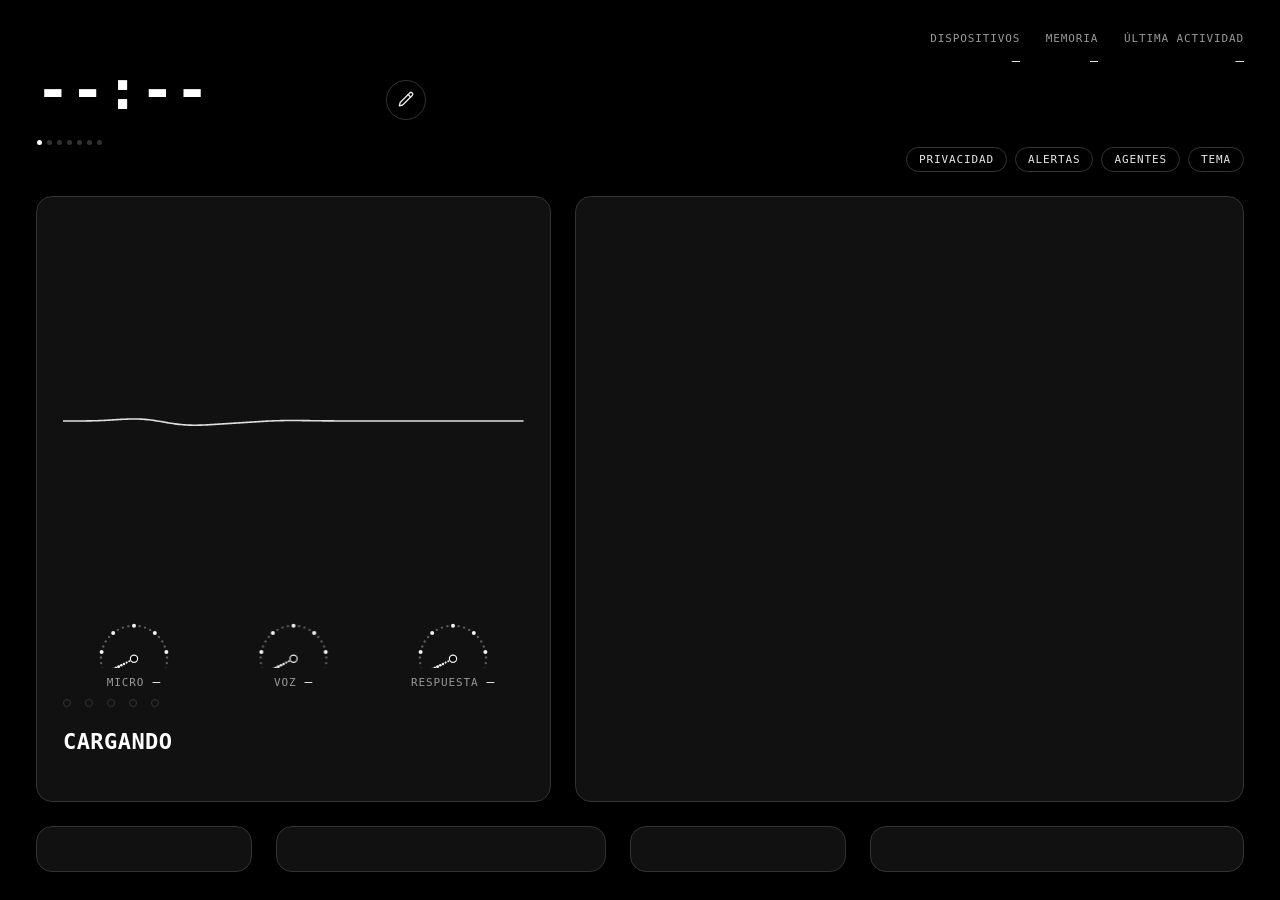
==== commit 90022b48: "feat(agentes): selector «Nueva conversación» bajo el título con Claude Code, frameworks, modos Workf" ====
--- a/panel/index.html
+++ b/panel/index.html
@@ -1093,7 +1093,7 @@
   <section class="card" id="sis"></section>
   <section class="card" id="clima"></section>
 </footer>
-<div id="chuleta"><h2 class="dot">QUÉ PUEDO PEDIR</h2><div class="lbl">Toca en cualquier sitio para cerrar</div><button id="reset" title="Devuelve DeltaOS a la versión estable v7 (diseño dual Nothing y Apple iOS, visión Lanczos, imágenes al móvil, plan B con Cherry, interfaz en la tele del salón, mini orbe junto a la hora, Delta por voz desde el móvil por Tailscale con páginas de impresora, clima y día, avisos al móvil como notificación, notificaciones del móvil clicables con respuesta botón de apagar desde el móvil, visión por la GoPro, carácter y gustos propios, página «PC apagado» y pantalla Cámara en el móvil, y la música fuera del cancelador de eco) y lo reinicia (lo de después queda guardado en git)">↺ Volver a v7</button><section id="nov"></section><div class="cols"><section><span class="lbl">Impresora 3D</span><ul><li>«¿Cómo va la impresión?»</li><li>«¿Qué he impreso esta semana?» <i>historial</i></li><li>«Avísame 10 minutos antes de que acabe»</li><li>«Ponme la impresora a pantalla completa» <i>o clic en su tarjeta · también «el sistema» y «el tiempo»</i></li></ul></section><section><span class="lbl">Internet</span><ul><li>«Busca cuánto cuesta el PETG en Amazon» <i>búsqueda rápida</i></li><li>«Investiga a fondo ASA vs PETG para exterior» <i>informe con citas</i></li><li>«Subraya en rojo las cifras / resalta / añade una nota / quita…» <i>edita el informe del visor · «deshaz» vuelve atrás</i></li><li>«Ponme en pantalla el mapa de Sevilla / Wikipedia de… / la web de…»</li><li>«Ponme el vídeo de … en YouTube»</li></ul></section><section><span class="lbl">Música y tele</span><ul><li>«Pon Cuatro» · «Ponme la tele» <i>el directo en abierto, en una ventana · también Telecinco, FDF, Energy, Divinity y Be Mad</i></li><li>«Pon música lo-fi»</li><li>«Pausa / sigue / siguiente / anterior»</li><li>«Sube / baja» · «¿Qué suena?» · «Para» <i>vale igual para la música y para la tele: es el mismo reproductor</i></li><li>«Pon Netflix en la tele del salón» · «Pausa la del salón» · «Baja el volumen del salón» <i>el Fire TV: Netflix, YouTube, Twitch, Max, Prime Video… · «¿Qué tiene puesto la tele del salón?»</i></li><li>«Pasa la interfaz a la tele» · «Me voy al salón» <i>o un clic en el botón del micro del mando · «pásala al portátil» o el botón de ventanas del ratón la devuelven · tras Netflix, «vuelve a Delta»</i></li><li>En el salón, mantén el botón del micro del mando y háblale <i>mientras la interfaz está en la tele el portátil no escucha: te oye por el mando</i></li></ul></section><section><span class="lbl">Pantalla y escritorio</span><ul><li>«¿Qué ves en mi pantalla?» · «Mira el detalle»</li><li>«Mira lo que estoy haciendo» · «Sígueme mientras monto esto» <i>directo: te mira cada segundo y medio en vez de cada 8 · punto rojo REC mientras dura · «deja de mirar» lo para</i></li><li>«Abre Firefox / esta carpeta / esta URL»</li><li>«Lista las ventanas» · «Minimiza / cierra / activa …» · «Pásala al otro monitor»</li><li>«Mueve la interfaz a la otra pantalla» · «Todo a la de arriba» <i>la barra de estado va con la interfaz · se queda ahí aunque cambies de modo</i></li><li>«Sube el volumen al 40 %» · «Silencia» · «Brillo al 70 %»</li><li>«Pon el modo oscuro» · «Pon el modo claro»</li><li>«Enciende la visión» · «¿Me ves?» · «¿Cómo estoy sentado?» · «Apaga la visión» <i>en prueba: la webcam ve si estás delante, si miras, gestos y postura; solo observa, aún no actúa · luz de la cámara encendida mientras dura · el modo privacidad la suelta</i></li><li>«Lee el portapapeles» · «Copia esto»</li><li>«Mándame una notificación con …»</li></ul></section><section><span class="lbl">Estudio · Guardia Civil</span><ul><li>«Descárgate el audio de esta clase y pásalo a apuntes» <i>tema anotado en Temario_Guardia_Civil/DeltaOs, tarda 15-40 min</i></li><li>«Pasa a apuntes la última clase que bajé» <i>lo último de la extensión de Vimeo</i></li><li>«Esta clase es de Paco Arriola» <i>si el tema ya tiene clases, la añade al mismo PDF</i></li></ul></section><section><span class="lbl">Taller WORMHOLE</span><ul><li>«¿Dónde lo dejamos con la fuente …?» <i>lee ESTADO.md</i></li><li>«¿Qué proyectos hay recientes?»</li><li>«Verifica el diseño de este STL» <i>cadcheck + slice + render</i></li><li>«Lanza render_views / slice_check sobre …»</li><li>«¿Cómo van los trabajos en segundo plano?»</li></ul></section><section><span class="lbl">Claude Code y Cherry</span><ul><li>«Pídele a Claude que …» <i>conversación con memoria</i></li><li>«Encarga a Claude una tarea suelta: …»</li><li>«Mejora esto con Cherry» · «Dile a Cherry que cambie esto» <i>Plan B si Claude no tiene tokens</i></li><li>«Enséñame los agentes» · «Ponme la orquestación» <i>pantalla completa en vivo: quién trabaja, con qué herramienta y modelo, y de dónde viene (Claude, OmniRoute, Gemini) · constelación o carriles · barra para rebobinar 20 min · también el botón Agentes · Esc o «quita eso» la cierra</i></li></ul></section><section><span class="lbl">Terminal</span><ul><li>«¿Qué procesos gastan más memoria?» <i>lectura: sin preguntar</i></li><li>«¿Cuánto disco queda?» · «¿Hay errores en el log?»</li><li>Lo que modifique algo te lo pregunta Delta de palabra: dices «sí» y lo hace</li><li>Alertas: llave inglesa = arreglarla cuando el PC esté tranquilo</li></ul></section><section><span class="lbl">Skills</span><ul><li>«Busca una skill para …»</li><li>«Instala la skill …» <i>siempre avisa</i></li><li>«Usa la skill …» · «Actualiza las skills»</li></ul></section><section><span class="lbl">Memoria</span><ul><li>«Recuerda que …»</li><li>«Olvida lo de …»</li><li>«Apunta como mejora: …» <i>lo que aún no sé hacer</i></li><li>«Apunta en el calendario que el jueves tengo médico a las 17:30» <i>sale en la línea de la semana: rueda o clic sobre la tira de la cabecera</i></li><li>«Apunta en notas que …» <i>tu cajón privado: solo en este ordenador, y solo lo leo si me lo pides</i></li><li>«¿Qué tengo en notas de esta semana?» · «Busca en mis notas lo de …» · «Borra la última nota»</li></ul></section><section><span class="lbl">Hábitos</span><ul><li>«Enséñame mis hábitos» <i>la rejilla del mes: un hábito por fila, un día por columna</i></li><li>«Apunta que hoy hice ejercicio» · «Ayer sí medité»</li><li>«Hoy no fui al gimnasio porque estaba malo» <i>lo pinta con el color del motivo</i></li><li>«Añade el hábito leer» · «Quita el de correr» · «Añade el motivo lluvia»</li><li>«¿Cómo llevo el mes?» · «¿Qué tal voy con el gimnasio?»</li><li>«Recuérdame los hábitos a las diez de la noche» <i>cada día, y solo si queda algo sin marcar · «quita el recordatorio de los hábitos»</i></li><li>En la rejilla: un clic marca hecho, otro pregunta por qué no pudo ser <i>clic derecho: el motivo directo · ✎ Editar para añadir, ordenar y colorear</i></li></ul></section><section><span class="lbl">Sesión</span><ul><li>«Ey Delta» / «Delta» para despertar</li><li>«Pasar C.O.S.» <i>comprueba todos los sistemas</i></li><li>«Gracias, ya está» → a dormir</li><li>Escape o «cierra» cierra el visor</li><li>«Panel completo» <i>abre la interfaz entera</i></li><li>«Diseño de Apple» · «Tema de iOS» · «Diseño de Nothing» · «Cambia el diseño» <i>alterna entre Nothing Design System y Apple HIG / Liquid Glass (con memoria persistente)</i></li><li>La luz del orbe <i>azul: Delta en stand-by · roja: te está escuchando · apagada: modo privacidad</i></li><li>El mini orbe junto a la hora <i>es el orbe 2 en pequeño: respira y se deforma con la voz · clic: el orbe 2 en grande · clic derecho: el salvapantallas · los puntos de debajo de la hora dicen en qué hueco del dock estás</i></li><li>«Silencio total» · «No me avises de nada» <i>ni voz, ni notificaciones, ni alarmas ni recordatorios hasta que digas «ya puedes avisar» (o «silencio total una hora»); al quitarlo te cuenta lo que se calló</i></li><li>«No me molestes 45 minutos» · «Déjame en paz» <i>deja de avisar por su cuenta; tus alarmas y recordatorios siguen sonando</i></li><li>Rueda del ratón sobre la hora <i>gira el dock: próximo aviso, impresora, sistema, tiempo y móvil · vuelve sola a la hora</i></li><li>Rueda sobre la conversación <i>sube a releer lo hablado</i></li><li>«Modo invisible» · «Quítate de en medio» <i>sin panel: solo el orbe flotando en una esquina · clic: la barra de estado 5 s · doble clic: el panel · arrastra para moverlo</i></li><li>«Apúntamelo ahí» · «Ponlo en pantalla» · «Enséñame esa foto» <i>sale una tarjeta con el texto, las cifras o la imagen (de Imágenes, Descargas, Escritorio o Documentos/Delta) que se quita sola: en el panel completo flota encima (× o «quita eso» la quita); en modo invisible el orbe abre la barra debajo y la deja abierta mientras dure</i></li><li>Búsquedas, mapas, webs e informes <i>en modo invisible salen dentro de la propia barra, en pequeño</i></li><li>«Quita la barra» · «Fuera todo» <i>no deja nada en pantalla y sigue escuchando · «modo invisible» la devuelve</i></li><li>«Pon el orbe 1» · «Pon la esfera» <i>el salvapantallas de siempre: una esfera de alambre que ondula con tu voz y con la suya (el anillo rojo marca el nivel) · es el único que se queda puesto aunque le hables · doble clic, Esc o la rueda lo quitan</i></li><li>«Pon el orbe 2» · «Pon la gota» <i>el mismo orbe pero sólido: una gota blanca de barniz que respira y se deforma con tu voz · debajo lleva la hora y la conversación en burbujas, que se apaga sola a los 20 s (si subes a leer con la rueda, se queda) · tampoco se quita al hablarle · se aparta del ratón si lo pasas por encima</i></li><li>Clic derecho sobre el salvapantallas <i>pasa al siguiente: orbe 1, orbe 2, reloj, tiempo y la impresión si está imprimiendo · ya no rotan solos</i></li><li>«Apaga / suspende / reinicia el ordenador» <i>sin preguntar</i></li><li>«Apágalo en 30 minutos» · «Cancela el apagado»</li><li>«Reiníciate» · «Reinicia DeltaOS» <i>se reinicia él solo; hace falta para que se apliquen los cambios de su código</i></li></ul></section></div></div>
+<div id="chuleta"><h2 class="dot">QUÉ PUEDO PEDIR</h2><div class="lbl">Toca en cualquier sitio para cerrar</div><button id="reset" title="Devuelve DeltaOS a la versión estable v7 (diseño dual Nothing y Apple iOS, visión Lanczos, imágenes al móvil, plan B con Cherry, interfaz en la tele del salón, mini orbe junto a la hora, Delta por voz desde el móvil por Tailscale con páginas de impresora, clima y día, avisos al móvil como notificación, notificaciones del móvil clicables con respuesta botón de apagar desde el móvil, visión por la GoPro, carácter y gustos propios, página «PC apagado» y pantalla Cámara en el móvil, y la música fuera del cancelador de eco) y lo reinicia (lo de después queda guardado en git)">↺ Volver a v7</button><section id="nov"></section><div class="cols"><section><span class="lbl">Impresora 3D</span><ul><li>«¿Cómo va la impresión?»</li><li>«¿Qué he impreso esta semana?» <i>historial</i></li><li>«Avísame 10 minutos antes de que acabe»</li><li>«Ponme la impresora a pantalla completa» <i>o clic en su tarjeta · también «el sistema» y «el tiempo»</i></li></ul></section><section><span class="lbl">Internet</span><ul><li>«Busca cuánto cuesta el PETG en Amazon» <i>búsqueda rápida</i></li><li>«Investiga a fondo ASA vs PETG para exterior» <i>informe con citas</i></li><li>«Subraya en rojo las cifras / resalta / añade una nota / quita…» <i>edita el informe del visor · «deshaz» vuelve atrás</i></li><li>«Ponme en pantalla el mapa de Sevilla / Wikipedia de… / la web de…»</li><li>«Ponme el vídeo de … en YouTube»</li></ul></section><section><span class="lbl">Música y tele</span><ul><li>«Pon Cuatro» · «Ponme la tele» <i>el directo en abierto, en una ventana · también Telecinco, FDF, Energy, Divinity y Be Mad</i></li><li>«Pon música lo-fi»</li><li>«Pausa / sigue / siguiente / anterior»</li><li>«Sube / baja» · «¿Qué suena?» · «Para» <i>vale igual para la música y para la tele: es el mismo reproductor</i></li><li>«Pon Netflix en la tele del salón» · «Pausa la del salón» · «Baja el volumen del salón» <i>el Fire TV: Netflix, YouTube, Twitch, Max, Prime Video… · «¿Qué tiene puesto la tele del salón?»</i></li><li>«Pasa la interfaz a la tele» · «Me voy al salón» <i>o un clic en el botón del micro del mando · «pásala al portátil» o el botón de ventanas del ratón la devuelven · tras Netflix, «vuelve a Delta»</i></li><li>En el salón, mantén el botón del micro del mando y háblale <i>mientras la interfaz está en la tele el portátil no escucha: te oye por el mando</i></li></ul></section><section><span class="lbl">Pantalla y escritorio</span><ul><li>«¿Qué ves en mi pantalla?» · «Mira el detalle»</li><li>«Mira lo que estoy haciendo» · «Sígueme mientras monto esto» <i>directo: te mira cada segundo y medio en vez de cada 8 · punto rojo REC mientras dura · «deja de mirar» lo para</i></li><li>«Abre Firefox / esta carpeta / esta URL»</li><li>«Lista las ventanas» · «Minimiza / cierra / activa …» · «Pásala al otro monitor»</li><li>«Mueve la interfaz a la otra pantalla» · «Todo a la de arriba» <i>la barra de estado va con la interfaz · se queda ahí aunque cambies de modo</i></li><li>«Sube el volumen al 40 %» · «Silencia» · «Brillo al 70 %»</li><li>«Pon el modo oscuro» · «Pon el modo claro»</li><li>«Enciende la visión» · «¿Me ves?» · «¿Cómo estoy sentado?» · «Apaga la visión» <i>en prueba: la webcam ve si estás delante, si miras, gestos y postura; solo observa, aún no actúa · luz de la cámara encendida mientras dura · el modo privacidad la suelta</i></li><li>«Lee el portapapeles» · «Copia esto»</li><li>«Mándame una notificación con …»</li></ul></section><section><span class="lbl">Estudio · Guardia Civil</span><ul><li>«Descárgate el audio de esta clase y pásalo a apuntes» <i>tema anotado en Temario_Guardia_Civil/DeltaOs, tarda 15-40 min</i></li><li>«Pasa a apuntes la última clase que bajé» <i>lo último de la extensión de Vimeo</i></li><li>«Esta clase es de Paco Arriola» <i>si el tema ya tiene clases, la añade al mismo PDF</i></li></ul></section><section><span class="lbl">Taller WORMHOLE</span><ul><li>«¿Dónde lo dejamos con la fuente …?» <i>lee ESTADO.md</i></li><li>«¿Qué proyectos hay recientes?»</li><li>«Verifica el diseño de este STL» <i>cadcheck + slice + render</i></li><li>«Lanza render_views / slice_check sobre …»</li><li>«¿Cómo van los trabajos en segundo plano?»</li></ul></section><section><span class="lbl">Claude Code y Cherry</span><ul><li>«Pídele a Claude que …» <i>conversación con memoria</i></li><li>«Encarga a Claude una tarea suelta: …»</li><li>«Mejora esto con Cherry» · «Dile a Cherry que cambie esto» <i>Plan B si Claude no tiene tokens</i></li><li>«Enséñame los agentes» · «Ponme la orquestación» <i>pantalla completa en vivo: quién trabaja, con qué herramienta y modelo, y de dónde viene (Claude, OmniRoute, Gemini) · constelación o carriles · barra para rebobinar 20 min · también el botón Agentes · Esc o «quita eso» la cierra</i></li><li>Icono de nueva conversación bajo «Agentes» <i>elige Claude Code (agentes, frameworks, modo Workflow o Juez) o DeltaOS; al dejar el ratón sobre cada opción explica qué hace · escribes la tarea y se abre una sesión nueva</i></li></ul></section><section><span class="lbl">Terminal</span><ul><li>«¿Qué procesos gastan más memoria?» <i>lectura: sin preguntar</i></li><li>«¿Cuánto disco queda?» · «¿Hay errores en el log?»</li><li>Lo que modifique algo te lo pregunta Delta de palabra: dices «sí» y lo hace</li><li>Alertas: llave inglesa = arreglarla cuando el PC esté tranquilo</li></ul></section><section><span class="lbl">Skills</span><ul><li>«Busca una skill para …»</li><li>«Instala la skill …» <i>siempre avisa</i></li><li>«Usa la skill …» · «Actualiza las skills»</li></ul></section><section><span class="lbl">Memoria</span><ul><li>«Recuerda que …»</li><li>«Olvida lo de …»</li><li>«Apunta como mejora: …» <i>lo que aún no sé hacer</i></li><li>«Apunta en el calendario que el jueves tengo médico a las 17:30» <i>sale en la línea de la semana: rueda o clic sobre la tira de la cabecera</i></li><li>«Apunta en notas que …» <i>tu cajón privado: solo en este ordenador, y solo lo leo si me lo pides</i></li><li>«¿Qué tengo en notas de esta semana?» · «Busca en mis notas lo de …» · «Borra la última nota»</li></ul></section><section><span class="lbl">Hábitos</span><ul><li>«Enséñame mis hábitos» <i>la rejilla del mes: un hábito por fila, un día por columna</i></li><li>«Apunta que hoy hice ejercicio» · «Ayer sí medité»</li><li>«Hoy no fui al gimnasio porque estaba malo» <i>lo pinta con el color del motivo</i></li><li>«Añade el hábito leer» · «Quita el de correr» · «Añade el motivo lluvia»</li><li>«¿Cómo llevo el mes?» · «¿Qué tal voy con el gimnasio?»</li><li>«Recuérdame los hábitos a las diez de la noche» <i>cada día, y solo si queda algo sin marcar · «quita el recordatorio de los hábitos»</i></li><li>En la rejilla: un clic marca hecho, otro pregunta por qué no pudo ser <i>clic derecho: el motivo directo · ✎ Editar para añadir, ordenar y colorear</i></li></ul></section><section><span class="lbl">Sesión</span><ul><li>«Ey Delta» / «Delta» para despertar</li><li>«Pasar C.O.S.» <i>comprueba todos los sistemas</i></li><li>«Gracias, ya está» → a dormir</li><li>Escape o «cierra» cierra el visor</li><li>«Panel completo» <i>abre la interfaz entera</i></li><li>«Diseño de Apple» · «Tema de iOS» · «Diseño de Nothing» · «Cambia el diseño» <i>alterna entre Nothing Design System y Apple HIG / Liquid Glass (con memoria persistente)</i></li><li>La luz del orbe <i>azul: Delta en stand-by · roja: te está escuchando · apagada: modo privacidad</i></li><li>El mini orbe junto a la hora <i>es el orbe 2 en pequeño: respira y se deforma con la voz · clic: el orbe 2 en grande · clic derecho: el salvapantallas · los puntos de debajo de la hora dicen en qué hueco del dock estás</i></li><li>«Silencio total» · «No me avises de nada» <i>ni voz, ni notificaciones, ni alarmas ni recordatorios hasta que digas «ya puedes avisar» (o «silencio total una hora»); al quitarlo te cuenta lo que se calló</i></li><li>«No me molestes 45 minutos» · «Déjame en paz» <i>deja de avisar por su cuenta; tus alarmas y recordatorios siguen sonando</i></li><li>Rueda del ratón sobre la hora <i>gira el dock: próximo aviso, impresora, sistema, tiempo y móvil · vuelve sola a la hora</i></li><li>Rueda sobre la conversación <i>sube a releer lo hablado</i></li><li>«Modo invisible» · «Quítate de en medio» <i>sin panel: solo el orbe flotando en una esquina · clic: la barra de estado 5 s · doble clic: el panel · arrastra para moverlo</i></li><li>«Apúntamelo ahí» · «Ponlo en pantalla» · «Enséñame esa foto» <i>sale una tarjeta con el texto, las cifras o la imagen (de Imágenes, Descargas, Escritorio o Documentos/Delta) que se quita sola: en el panel completo flota encima (× o «quita eso» la quita); en modo invisible el orbe abre la barra debajo y la deja abierta mientras dure</i></li><li>Búsquedas, mapas, webs e informes <i>en modo invisible salen dentro de la propia barra, en pequeño</i></li><li>«Quita la barra» · «Fuera todo» <i>no deja nada en pantalla y sigue escuchando · «modo invisible» la devuelve</i></li><li>«Pon el orbe 1» · «Pon la esfera» <i>el salvapantallas de siempre: una esfera de alambre que ondula con tu voz y con la suya (el anillo rojo marca el nivel) · es el único que se queda puesto aunque le hables · doble clic, Esc o la rueda lo quitan</i></li><li>«Pon el orbe 2» · «Pon la gota» <i>el mismo orbe pero sólido: una gota blanca de barniz que respira y se deforma con tu voz · debajo lleva la hora y la conversación en burbujas, que se apaga sola a los 20 s (si subes a leer con la rueda, se queda) · tampoco se quita al hablarle · se aparta del ratón si lo pasas por encima</i></li><li>Clic derecho sobre el salvapantallas <i>pasa al siguiente: orbe 1, orbe 2, reloj, tiempo y la impresión si está imprimiendo · ya no rotan solos</i></li><li>«Apaga / suspende / reinicia el ordenador» <i>sin preguntar</i></li><li>«Apágalo en 30 minutos» · «Cancela el apagado»</li><li>«Reiníciate» · «Reinicia DeltaOS» <i>se reinicia él solo; hace falta para que se apliquen los cambios de su código</i></li></ul></section></div></div>
 <canvas id="orbe-flotante" title="Clic: la barra de estado · doble clic: el panel · arrastra para moverme"></canvas>
 <div id="tira">
   <div class="t1"><span id="t-hora" class="dot"><span id="t-h">--</span><i>:</i><span id="t-m">--</span></span><span id="t-est" class="dot">—</span><span id="t-sub" class="lbl"></span>
@@ -1713,7 +1713,7 @@
 const elClima=$('clima'); if(elClima){elClima.style.cursor='pointer';elClima.title='Abrir Nothing Weather';elClima.addEventListener('click',()=>cmd('tiempo'))};
 [['p-card-cerrar','quitar_tarjeta'],['b-cerrar','cerrar_visor'],['b-priv','privacidad'],['b-modo','modo'],['b-tema','cambiar_tema'],['b-si','permitir'],['b-no','denegar']].forEach(([i,c])=>{const el=$(i);if(el)el.addEventListener('click',()=>cmd(c))});
 function ws(){const w=WS=new WebSocket(`ws://${location.host}/ws`);w.onopen=()=>geo(w);
-  w.onmessage=m=>{try{const d=JSON.parse(m.data);if(d.notif!==undefined){notifAbrir(d.notif);return}if(d.decir_res!==undefined){window.dispatchEvent(new CustomEvent('decir_res',{detail:d.decir_res}));return}if(d.notif_res!==undefined){if(d.notif_res==='ok')notifCerrar();else $('ninfo').textContent=d.notif_res;return}if(d.v){if(window._v===undefined){window._v=d.v}else if(d.v!==window._v){window._v=d.v;location.reload();return}}pintar(d);const lp=$('lapiz');if(lp)lp.classList.toggle('lleno',!!d.pegado);window.fondoEspera&&window.fondoEspera(d)}catch(err){console.error('Error ws onmessage:',err);if(window.__reportError)window.__reportError(err.message,'index.html',err.lineNumber||0,0,err)}};
+  w.onmessage=m=>{try{const d=JSON.parse(m.data);if(d.notif!==undefined){notifAbrir(d.notif);return}if(d.decir_res!==undefined){window.dispatchEvent(new CustomEvent('decir_res',{detail:d.decir_res}));return}if(d.catalogo_res!==undefined){window.dispatchEvent(new CustomEvent('catalogo_res',{detail:d.catalogo_res}));return}if(d.nueva_res!==undefined){window.dispatchEvent(new CustomEvent('nueva_res',{detail:d.nueva_res}));return}if(d.notif_res!==undefined){if(d.notif_res==='ok')notifCerrar();else $('ninfo').textContent=d.notif_res;return}if(d.v){if(window._v===undefined){window._v=d.v}else if(d.v!==window._v){window._v=d.v;location.reload();return}}pintar(d);const lp=$('lapiz');if(lp)lp.classList.toggle('lleno',!!d.pegado);window.fondoEspera&&window.fondoEspera(d)}catch(err){console.error('Error ws onmessage:',err);if(window.__reportError)window.__reportError(err.message,'index.html',err.lineNumber||0,0,err)}};
   w.onclose=()=>{if(S.conexion){S.sinPanel=true;pintar(S)}setTimeout(ws,2000)}}
 fit();ws();requestAnimationFrame(t=>dibuja(t/1000));
 </script>
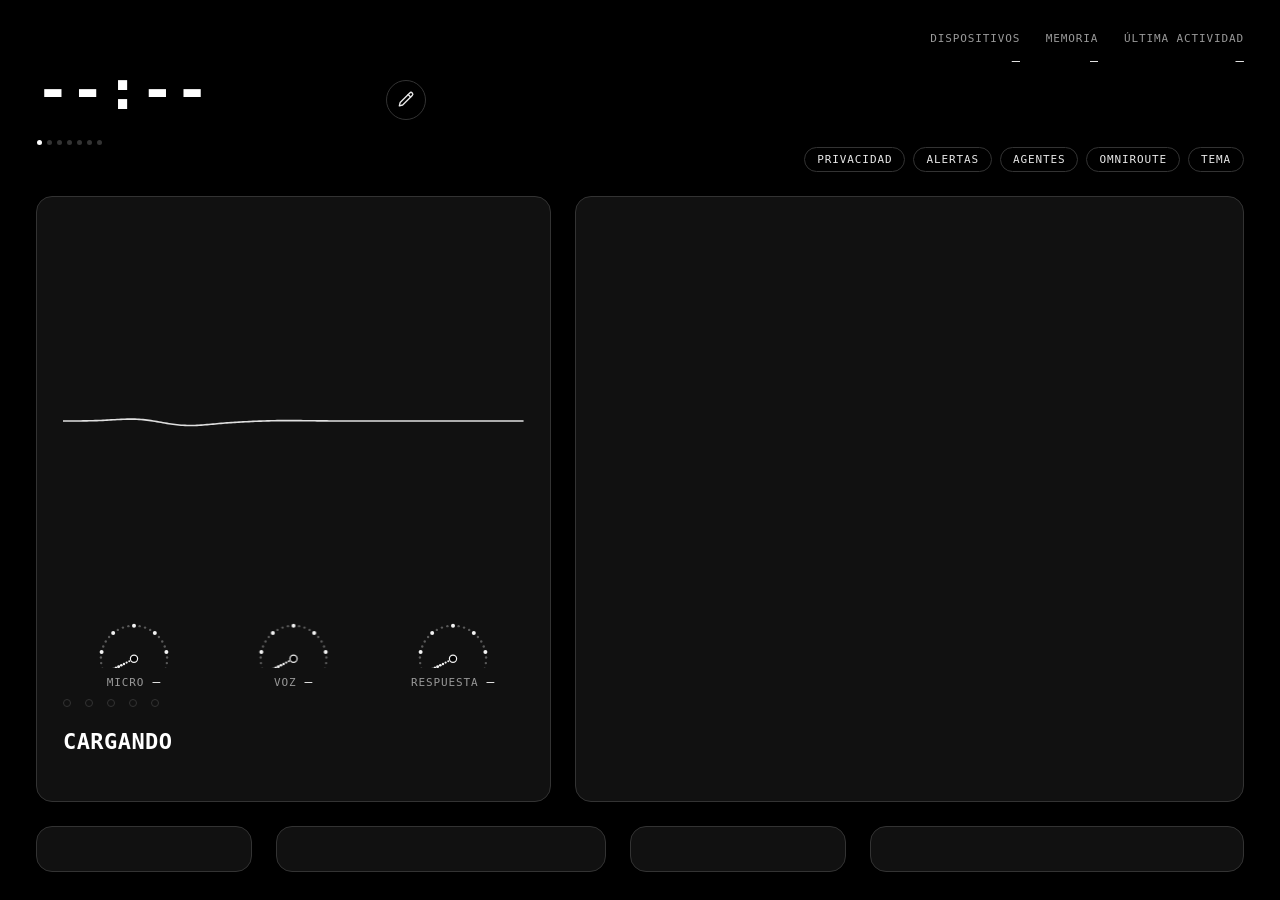
==== commit 921ac30c: "feat(teclado): modo teclado con OmniRoute (bocadillo, selector de modelos, panel de consumo y movimi" ====
--- a/panel/index.html
+++ b/panel/index.html
@@ -1062,7 +1062,7 @@
     </div>
     <div id="tdia" class="tdia" role="group" aria-label="Las próximas horas" title="Rueda del ratón o clic: hoy ⇄ semana"></div><div id="td-pop" hidden></div>
     <div class="btns">
-      <button class="btn on" id="b-si" hidden>Permitir</button><button class="btn" id="b-no" hidden>Denegar</button><button class="btn" id="b-priv">Privacidad</button><button class="btn" id="b-modo">Alertas</button><button class="btn" id="b-ag" title="Agentes en vivo: quién trabaja, con qué herramienta y modelo">Agentes</button><button class="btn" id="b-tema" title="Alternar diseño (Nothing / Apple iOS)">Tema</button>
+      <button class="btn on" id="b-si" hidden>Permitir</button><button class="btn" id="b-no" hidden>Denegar</button><button class="btn" id="b-priv">Privacidad</button><button class="btn" id="b-modo">Alertas</button><button class="btn" id="b-ag" title="Agentes en vivo: quién trabaja, con qué herramienta y modelo">Agentes</button><button class="btn" id="b-omni" title="OmniRoute: modelos del modo teclado, cupos y gasto">OmniRoute</button><button class="btn" id="b-tema" title="Alternar diseño (Nothing / Apple iOS)">Tema</button>
     </div>
   </div>
 </header>
@@ -1093,7 +1093,7 @@
   <section class="card" id="sis"></section>
   <section class="card" id="clima"></section>
 </footer>
-<div id="chuleta"><h2 class="dot">QUÉ PUEDO PEDIR</h2><div class="lbl">Toca en cualquier sitio para cerrar</div><button id="reset" title="Devuelve DeltaOS a la versión estable v7 (diseño dual Nothing y Apple iOS, visión Lanczos, imágenes al móvil, plan B con Cherry, interfaz en la tele del salón, mini orbe junto a la hora, Delta por voz desde el móvil por Tailscale con páginas de impresora, clima y día, avisos al móvil como notificación, notificaciones del móvil clicables con respuesta botón de apagar desde el móvil, visión por la GoPro, carácter y gustos propios, página «PC apagado» y pantalla Cámara en el móvil, y la música fuera del cancelador de eco) y lo reinicia (lo de después queda guardado en git)">↺ Volver a v7</button><section id="nov"></section><div class="cols"><section><span class="lbl">Impresora 3D</span><ul><li>«¿Cómo va la impresión?»</li><li>«¿Qué he impreso esta semana?» <i>historial</i></li><li>«Avísame 10 minutos antes de que acabe»</li><li>«Ponme la impresora a pantalla completa» <i>o clic en su tarjeta · también «el sistema» y «el tiempo»</i></li></ul></section><section><span class="lbl">Internet</span><ul><li>«Busca cuánto cuesta el PETG en Amazon» <i>búsqueda rápida</i></li><li>«Investiga a fondo ASA vs PETG para exterior» <i>informe con citas</i></li><li>«Subraya en rojo las cifras / resalta / añade una nota / quita…» <i>edita el informe del visor · «deshaz» vuelve atrás</i></li><li>«Ponme en pantalla el mapa de Sevilla / Wikipedia de… / la web de…»</li><li>«Ponme el vídeo de … en YouTube»</li></ul></section><section><span class="lbl">Música y tele</span><ul><li>«Pon Cuatro» · «Ponme la tele» <i>el directo en abierto, en una ventana · también Telecinco, FDF, Energy, Divinity y Be Mad</i></li><li>«Pon música lo-fi»</li><li>«Pausa / sigue / siguiente / anterior»</li><li>«Sube / baja» · «¿Qué suena?» · «Para» <i>vale igual para la música y para la tele: es el mismo reproductor</i></li><li>«Pon Netflix en la tele del salón» · «Pausa la del salón» · «Baja el volumen del salón» <i>el Fire TV: Netflix, YouTube, Twitch, Max, Prime Video… · «¿Qué tiene puesto la tele del salón?»</i></li><li>«Pasa la interfaz a la tele» · «Me voy al salón» <i>o un clic en el botón del micro del mando · «pásala al portátil» o el botón de ventanas del ratón la devuelven · tras Netflix, «vuelve a Delta»</i></li><li>En el salón, mantén el botón del micro del mando y háblale <i>mientras la interfaz está en la tele el portátil no escucha: te oye por el mando</i></li></ul></section><section><span class="lbl">Pantalla y escritorio</span><ul><li>«¿Qué ves en mi pantalla?» · «Mira el detalle»</li><li>«Mira lo que estoy haciendo» · «Sígueme mientras monto esto» <i>directo: te mira cada segundo y medio en vez de cada 8 · punto rojo REC mientras dura · «deja de mirar» lo para</i></li><li>«Abre Firefox / esta carpeta / esta URL»</li><li>«Lista las ventanas» · «Minimiza / cierra / activa …» · «Pásala al otro monitor»</li><li>«Mueve la interfaz a la otra pantalla» · «Todo a la de arriba» <i>la barra de estado va con la interfaz · se queda ahí aunque cambies de modo</i></li><li>«Sube el volumen al 40 %» · «Silencia» · «Brillo al 70 %»</li><li>«Pon el modo oscuro» · «Pon el modo claro»</li><li>«Enciende la visión» · «¿Me ves?» · «¿Cómo estoy sentado?» · «Apaga la visión» <i>en prueba: la webcam ve si estás delante, si miras, gestos y postura; solo observa, aún no actúa · luz de la cámara encendida mientras dura · el modo privacidad la suelta</i></li><li>«Lee el portapapeles» · «Copia esto»</li><li>«Mándame una notificación con …»</li></ul></section><section><span class="lbl">Estudio · Guardia Civil</span><ul><li>«Descárgate el audio de esta clase y pásalo a apuntes» <i>tema anotado en Temario_Guardia_Civil/DeltaOs, tarda 15-40 min</i></li><li>«Pasa a apuntes la última clase que bajé» <i>lo último de la extensión de Vimeo</i></li><li>«Esta clase es de Paco Arriola» <i>si el tema ya tiene clases, la añade al mismo PDF</i></li></ul></section><section><span class="lbl">Taller WORMHOLE</span><ul><li>«¿Dónde lo dejamos con la fuente …?» <i>lee ESTADO.md</i></li><li>«¿Qué proyectos hay recientes?»</li><li>«Verifica el diseño de este STL» <i>cadcheck + slice + render</i></li><li>«Lanza render_views / slice_check sobre …»</li><li>«¿Cómo van los trabajos en segundo plano?»</li></ul></section><section><span class="lbl">Claude Code y Cherry</span><ul><li>«Pídele a Claude que …» <i>conversación con memoria</i></li><li>«Encarga a Claude una tarea suelta: …»</li><li>«Mejora esto con Cherry» · «Dile a Cherry que cambie esto» <i>Plan B si Claude no tiene tokens</i></li><li>«Enséñame los agentes» · «Ponme la orquestación» <i>pantalla completa en vivo: quién trabaja, con qué herramienta y modelo, y de dónde viene (Claude, OmniRoute, Gemini) · constelación o carriles · barra para rebobinar 20 min · también el botón Agentes · Esc o «quita eso» la cierra</i></li><li>Icono de nueva conversación bajo «Agentes» <i>elige Claude Code (agentes, frameworks, modo Workflow o Juez) o DeltaOS; al dejar el ratón sobre cada opción explica qué hace · escribes la tarea y se abre una sesión nueva</i></li></ul></section><section><span class="lbl">Terminal</span><ul><li>«¿Qué procesos gastan más memoria?» <i>lectura: sin preguntar</i></li><li>«¿Cuánto disco queda?» · «¿Hay errores en el log?»</li><li>Lo que modifique algo te lo pregunta Delta de palabra: dices «sí» y lo hace</li><li>Alertas: llave inglesa = arreglarla cuando el PC esté tranquilo</li></ul></section><section><span class="lbl">Skills</span><ul><li>«Busca una skill para …»</li><li>«Instala la skill …» <i>siempre avisa</i></li><li>«Usa la skill …» · «Actualiza las skills»</li></ul></section><section><span class="lbl">Memoria</span><ul><li>«Recuerda que …»</li><li>«Olvida lo de …»</li><li>«Apunta como mejora: …» <i>lo que aún no sé hacer</i></li><li>«Apunta en el calendario que el jueves tengo médico a las 17:30» <i>sale en la línea de la semana: rueda o clic sobre la tira de la cabecera</i></li><li>«Apunta en notas que …» <i>tu cajón privado: solo en este ordenador, y solo lo leo si me lo pides</i></li><li>«¿Qué tengo en notas de esta semana?» · «Busca en mis notas lo de …» · «Borra la última nota»</li></ul></section><section><span class="lbl">Hábitos</span><ul><li>«Enséñame mis hábitos» <i>la rejilla del mes: un hábito por fila, un día por columna</i></li><li>«Apunta que hoy hice ejercicio» · «Ayer sí medité»</li><li>«Hoy no fui al gimnasio porque estaba malo» <i>lo pinta con el color del motivo</i></li><li>«Añade el hábito leer» · «Quita el de correr» · «Añade el motivo lluvia»</li><li>«¿Cómo llevo el mes?» · «¿Qué tal voy con el gimnasio?»</li><li>«Recuérdame los hábitos a las diez de la noche» <i>cada día, y solo si queda algo sin marcar · «quita el recordatorio de los hábitos»</i></li><li>En la rejilla: un clic marca hecho, otro pregunta por qué no pudo ser <i>clic derecho: el motivo directo · ✎ Editar para añadir, ordenar y colorear</i></li></ul></section><section><span class="lbl">Sesión</span><ul><li>«Ey Delta» / «Delta» para despertar</li><li>«Pasar C.O.S.» <i>comprueba todos los sistemas</i></li><li>«Gracias, ya está» → a dormir</li><li>Escape o «cierra» cierra el visor</li><li>«Panel completo» <i>abre la interfaz entera</i></li><li>«Diseño de Apple» · «Tema de iOS» · «Diseño de Nothing» · «Cambia el diseño» <i>alterna entre Nothing Design System y Apple HIG / Liquid Glass (con memoria persistente)</i></li><li>La luz del orbe <i>azul: Delta en stand-by · roja: te está escuchando · apagada: modo privacidad</i></li><li>El mini orbe junto a la hora <i>es el orbe 2 en pequeño: respira y se deforma con la voz · clic: el orbe 2 en grande · clic derecho: el salvapantallas · los puntos de debajo de la hora dicen en qué hueco del dock estás</i></li><li>«Silencio total» · «No me avises de nada» <i>ni voz, ni notificaciones, ni alarmas ni recordatorios hasta que digas «ya puedes avisar» (o «silencio total una hora»); al quitarlo te cuenta lo que se calló</i></li><li>«No me molestes 45 minutos» · «Déjame en paz» <i>deja de avisar por su cuenta; tus alarmas y recordatorios siguen sonando</i></li><li>Rueda del ratón sobre la hora <i>gira el dock: próximo aviso, impresora, sistema, tiempo y móvil · vuelve sola a la hora</i></li><li>Rueda sobre la conversación <i>sube a releer lo hablado</i></li><li>«Modo invisible» · «Quítate de en medio» <i>sin panel: solo el orbe flotando en una esquina · clic: la barra de estado 5 s · doble clic: el panel · arrastra para moverlo</i></li><li>«Apúntamelo ahí» · «Ponlo en pantalla» · «Enséñame esa foto» <i>sale una tarjeta con el texto, las cifras o la imagen (de Imágenes, Descargas, Escritorio o Documentos/Delta) que se quita sola: en el panel completo flota encima (× o «quita eso» la quita); en modo invisible el orbe abre la barra debajo y la deja abierta mientras dure</i></li><li>Búsquedas, mapas, webs e informes <i>en modo invisible salen dentro de la propia barra, en pequeño</i></li><li>«Quita la barra» · «Fuera todo» <i>no deja nada en pantalla y sigue escuchando · «modo invisible» la devuelve</i></li><li>«Pon el orbe 1» · «Pon la esfera» <i>el salvapantallas de siempre: una esfera de alambre que ondula con tu voz y con la suya (el anillo rojo marca el nivel) · es el único que se queda puesto aunque le hables · doble clic, Esc o la rueda lo quitan</i></li><li>«Pon el orbe 2» · «Pon la gota» <i>el mismo orbe pero sólido: una gota blanca de barniz que respira y se deforma con tu voz · debajo lleva la hora y la conversación en burbujas, que se apaga sola a los 20 s (si subes a leer con la rueda, se queda) · tampoco se quita al hablarle · se aparta del ratón si lo pasas por encima</i></li><li>Clic derecho sobre el salvapantallas <i>pasa al siguiente: orbe 1, orbe 2, reloj, tiempo y la impresión si está imprimiendo · ya no rotan solos</i></li><li>«Apaga / suspende / reinicia el ordenador» <i>sin preguntar</i></li><li>«Apágalo en 30 minutos» · «Cancela el apagado»</li><li>«Reiníciate» · «Reinicia DeltaOS» <i>se reinicia él solo; hace falta para que se apliquen los cambios de su código</i></li></ul></section></div></div>
+<div id="chuleta"><h2 class="dot">QUÉ PUEDO PEDIR</h2><div class="lbl">Toca en cualquier sitio para cerrar</div><button id="reset" title="Devuelve DeltaOS a la versión estable v7 (diseño dual Nothing y Apple iOS, visión Lanczos, imágenes al móvil, plan B con Cherry, interfaz en la tele del salón, mini orbe junto a la hora, Delta por voz desde el móvil por Tailscale con páginas de impresora, clima y día, avisos al móvil como notificación, notificaciones del móvil clicables con respuesta botón de apagar desde el móvil, visión por la GoPro, carácter y gustos propios, página «PC apagado» y pantalla Cámara en el móvil, y la música fuera del cancelador de eco) y lo reinicia (lo de después queda guardado en git)">↺ Volver a v7</button><section id="nov"></section><div class="cols"><section><span class="lbl">Impresora 3D</span><ul><li>«¿Cómo va la impresión?»</li><li>«¿Qué he impreso esta semana?» <i>historial</i></li><li>«Avísame 10 minutos antes de que acabe»</li><li>«Ponme la impresora a pantalla completa» <i>o clic en su tarjeta · también «el sistema» y «el tiempo»</i></li></ul></section><section><span class="lbl">Internet</span><ul><li>«Busca cuánto cuesta el PETG en Amazon» <i>búsqueda rápida</i></li><li>«Investiga a fondo ASA vs PETG para exterior» <i>informe con citas</i></li><li>«Subraya en rojo las cifras / resalta / añade una nota / quita…» <i>edita el informe del visor · «deshaz» vuelve atrás</i></li><li>«Ponme en pantalla el mapa de Sevilla / Wikipedia de… / la web de…»</li><li>«Ponme el vídeo de … en YouTube»</li></ul></section><section><span class="lbl">Música y tele</span><ul><li>«Pon Cuatro» · «Ponme la tele» <i>el directo en abierto, en una ventana · también Telecinco, FDF, Energy, Divinity y Be Mad</i></li><li>«Pon música lo-fi»</li><li>«Pausa / sigue / siguiente / anterior»</li><li>«Sube / baja» · «¿Qué suena?» · «Para» <i>vale igual para la música y para la tele: es el mismo reproductor</i></li><li>«Pon Netflix en la tele del salón» · «Pausa la del salón» · «Baja el volumen del salón» <i>el Fire TV: Netflix, YouTube, Twitch, Max, Prime Video… · «¿Qué tiene puesto la tele del salón?»</i></li><li>«Pasa la interfaz a la tele» · «Me voy al salón» <i>o un clic en el botón del micro del mando · «pásala al portátil» o el botón de ventanas del ratón la devuelven · tras Netflix, «vuelve a Delta»</i></li><li>En el salón, mantén el botón del micro del mando y háblale <i>mientras la interfaz está en la tele el portátil no escucha: te oye por el mando</i></li></ul></section><section><span class="lbl">Pantalla y escritorio</span><ul><li>«¿Qué ves en mi pantalla?» · «Mira el detalle»</li><li>«Mira lo que estoy haciendo» · «Sígueme mientras monto esto» <i>directo: te mira cada segundo y medio en vez de cada 8 · punto rojo REC mientras dura · «deja de mirar» lo para</i></li><li>«Abre Firefox / esta carpeta / esta URL»</li><li>«Lista las ventanas» · «Minimiza / cierra / activa …» · «Pásala al otro monitor»</li><li>«Mueve la interfaz a la otra pantalla» · «Todo a la de arriba» <i>la barra de estado va con la interfaz · se queda ahí aunque cambies de modo</i></li><li>«Sube el volumen al 40 %» · «Silencia» · «Brillo al 70 %»</li><li>«Pon el modo oscuro» · «Pon el modo claro»</li><li>«Enciende la visión» · «¿Me ves?» · «¿Cómo estoy sentado?» · «Apaga la visión» <i>en prueba: la webcam ve si estás delante, si miras, gestos y postura; solo observa, aún no actúa · luz de la cámara encendida mientras dura · el modo privacidad la suelta</i></li><li>«Lee el portapapeles» · «Copia esto»</li><li>«Mándame una notificación con …»</li></ul></section><section><span class="lbl">Estudio · Guardia Civil</span><ul><li>«Descárgate el audio de esta clase y pásalo a apuntes» <i>tema anotado en Temario_Guardia_Civil/DeltaOs, tarda 15-40 min</i></li><li>«Pasa a apuntes la última clase que bajé» <i>lo último de la extensión de Vimeo</i></li><li>«Esta clase es de Paco Arriola» <i>si el tema ya tiene clases, la añade al mismo PDF</i></li></ul></section><section><span class="lbl">Taller WORMHOLE</span><ul><li>«¿Dónde lo dejamos con la fuente …?» <i>lee ESTADO.md</i></li><li>«¿Qué proyectos hay recientes?»</li><li>«Verifica el diseño de este STL» <i>cadcheck + slice + render</i></li><li>«Lanza render_views / slice_check sobre …»</li><li>«¿Cómo van los trabajos en segundo plano?»</li></ul></section><section><span class="lbl">Claude Code y Cherry</span><ul><li>«Pídele a Claude que …» <i>conversación con memoria</i></li><li>«Encarga a Claude una tarea suelta: …»</li><li>«Mejora esto con Cherry» · «Dile a Cherry que cambie esto» <i>Plan B si Claude no tiene tokens</i></li><li>«Enséñame los agentes» · «Ponme la orquestación» <i>pantalla completa en vivo: quién trabaja, con qué herramienta y modelo, y de dónde viene (Claude, OmniRoute, Gemini) · constelación o carriles · barra para rebobinar 20 min · también el botón Agentes · Esc o «quita eso» la cierra</i></li><li>Icono de nueva conversación bajo «Agentes» <i>elige Claude Code (agentes, frameworks, modo Workflow o Juez) o DeltaOS; al dejar el ratón sobre cada opción explica qué hace · escribes la tarea y se abre una sesión nueva</i></li><li>Doble clic en la conversación <i>modo teclado: un bocadillo para escribirle (Intro envía, Esc cierra) y un modelo de OmniRoute contesta en vez de la voz · el desplegable elige el modelo · el botón OmniRoute de la cabecera enseña cupos, cuenta atrás y gasto · sale en Agentes como «Teclado»</i></li></ul></section><section><span class="lbl">Terminal</span><ul><li>«¿Qué procesos gastan más memoria?» <i>lectura: sin preguntar</i></li><li>«¿Cuánto disco queda?» · «¿Hay errores en el log?»</li><li>Lo que modifique algo te lo pregunta Delta de palabra: dices «sí» y lo hace</li><li>Alertas: llave inglesa = arreglarla cuando el PC esté tranquilo</li></ul></section><section><span class="lbl">Skills</span><ul><li>«Busca una skill para …»</li><li>«Instala la skill …» <i>siempre avisa</i></li><li>«Usa la skill …» · «Actualiza las skills»</li></ul></section><section><span class="lbl">Memoria</span><ul><li>«Recuerda que …»</li><li>«Olvida lo de …»</li><li>«Apunta como mejora: …» <i>lo que aún no sé hacer</i></li><li>«Apunta en el calendario que el jueves tengo médico a las 17:30» <i>sale en la línea de la semana: rueda o clic sobre la tira de la cabecera</i></li><li>«Apunta en notas que …» <i>tu cajón privado: solo en este ordenador, y solo lo leo si me lo pides</i></li><li>«¿Qué tengo en notas de esta semana?» · «Busca en mis notas lo de …» · «Borra la última nota»</li></ul></section><section><span class="lbl">Hábitos</span><ul><li>«Enséñame mis hábitos» <i>la rejilla del mes: un hábito por fila, un día por columna</i></li><li>«Apunta que hoy hice ejercicio» · «Ayer sí medité»</li><li>«Hoy no fui al gimnasio porque estaba malo» <i>lo pinta con el color del motivo</i></li><li>«Añade el hábito leer» · «Quita el de correr» · «Añade el motivo lluvia»</li><li>«¿Cómo llevo el mes?» · «¿Qué tal voy con el gimnasio?»</li><li>«Recuérdame los hábitos a las diez de la noche» <i>cada día, y solo si queda algo sin marcar · «quita el recordatorio de los hábitos»</i></li><li>En la rejilla: un clic marca hecho, otro pregunta por qué no pudo ser <i>clic derecho: el motivo directo · ✎ Editar para añadir, ordenar y colorear</i></li></ul></section><section><span class="lbl">Sesión</span><ul><li>«Ey Delta» / «Delta» para despertar</li><li>«Pasar C.O.S.» <i>comprueba todos los sistemas</i></li><li>«Gracias, ya está» → a dormir</li><li>Escape o «cierra» cierra el visor</li><li>«Panel completo» <i>abre la interfaz entera</i></li><li>«Diseño de Apple» · «Tema de iOS» · «Diseño de Nothing» · «Cambia el diseño» <i>alterna entre Nothing Design System y Apple HIG / Liquid Glass (con memoria persistente)</i></li><li>La luz del orbe <i>azul: Delta en stand-by · roja: te está escuchando · apagada: modo privacidad</i></li><li>El mini orbe junto a la hora <i>es el orbe 2 en pequeño: respira y se deforma con la voz · clic: el orbe 2 en grande · clic derecho: el salvapantallas · los puntos de debajo de la hora dicen en qué hueco del dock estás</i></li><li>«Silencio total» · «No me avises de nada» <i>ni voz, ni notificaciones, ni alarmas ni recordatorios hasta que digas «ya puedes avisar» (o «silencio total una hora»); al quitarlo te cuenta lo que se calló</i></li><li>«No me molestes 45 minutos» · «Déjame en paz» <i>deja de avisar por su cuenta; tus alarmas y recordatorios siguen sonando</i></li><li>Rueda del ratón sobre la hora <i>gira el dock: próximo aviso, impresora, sistema, tiempo y móvil · vuelve sola a la hora</i></li><li>Rueda sobre la conversación <i>sube a releer lo hablado</i></li><li>«Modo invisible» · «Quítate de en medio» <i>sin panel: solo el orbe flotando en una esquina · clic: la barra de estado 5 s · doble clic: el panel · arrastra para moverlo</i></li><li>«Apúntamelo ahí» · «Ponlo en pantalla» · «Enséñame esa foto» <i>sale una tarjeta con el texto, las cifras o la imagen (de Imágenes, Descargas, Escritorio o Documentos/Delta) que se quita sola: en el panel completo flota encima (× o «quita eso» la quita); en modo invisible el orbe abre la barra debajo y la deja abierta mientras dure</i></li><li>Búsquedas, mapas, webs e informes <i>en modo invisible salen dentro de la propia barra, en pequeño</i></li><li>«Quita la barra» · «Fuera todo» <i>no deja nada en pantalla y sigue escuchando · «modo invisible» la devuelve</i></li><li>«Pon el orbe 1» · «Pon la esfera» <i>el salvapantallas de siempre: una esfera de alambre que ondula con tu voz y con la suya (el anillo rojo marca el nivel) · es el único que se queda puesto aunque le hables · doble clic, Esc o la rueda lo quitan</i></li><li>«Pon el orbe 2» · «Pon la gota» <i>el mismo orbe pero sólido: una gota blanca de barniz que respira y se deforma con tu voz · debajo lleva la hora y la conversación en burbujas, que se apaga sola a los 20 s (si subes a leer con la rueda, se queda) · tampoco se quita al hablarle · se aparta del ratón si lo pasas por encima</i></li><li>Clic derecho sobre el salvapantallas <i>pasa al siguiente: orbe 1, orbe 2, reloj, tiempo y la impresión si está imprimiendo · ya no rotan solos</i></li><li>«Apaga / suspende / reinicia el ordenador» <i>sin preguntar</i></li><li>«Apágalo en 30 minutos» · «Cancela el apagado»</li><li>«Reiníciate» · «Reinicia DeltaOS» <i>se reinicia él solo; hace falta para que se apliquen los cambios de su código</i></li></ul></section></div></div>
 <canvas id="orbe-flotante" title="Clic: la barra de estado · doble clic: el panel · arrastra para moverme"></canvas>
 <div id="tira">
   <div class="t1"><span id="t-hora" class="dot"><span id="t-h">--</span><i>:</i><span id="t-m">--</span></span><span id="t-est" class="dot">—</span><span id="t-sub" class="lbl"></span>
@@ -1713,11 +1713,12 @@
 const elClima=$('clima'); if(elClima){elClima.style.cursor='pointer';elClima.title='Abrir Nothing Weather';elClima.addEventListener('click',()=>cmd('tiempo'))};
 [['p-card-cerrar','quitar_tarjeta'],['b-cerrar','cerrar_visor'],['b-priv','privacidad'],['b-modo','modo'],['b-tema','cambiar_tema'],['b-si','permitir'],['b-no','denegar']].forEach(([i,c])=>{const el=$(i);if(el)el.addEventListener('click',()=>cmd(c))});
 function ws(){const w=WS=new WebSocket(`ws://${location.host}/ws`);w.onopen=()=>geo(w);
-  w.onmessage=m=>{try{const d=JSON.parse(m.data);if(d.notif!==undefined){notifAbrir(d.notif);return}if(d.decir_res!==undefined){window.dispatchEvent(new CustomEvent('decir_res',{detail:d.decir_res}));return}if(d.catalogo_res!==undefined){window.dispatchEvent(new CustomEvent('catalogo_res',{detail:d.catalogo_res}));return}if(d.nueva_res!==undefined){window.dispatchEvent(new CustomEvent('nueva_res',{detail:d.nueva_res}));return}if(d.notif_res!==undefined){if(d.notif_res==='ok')notifCerrar();else $('ninfo').textContent=d.notif_res;return}if(d.v){if(window._v===undefined){window._v=d.v}else if(d.v!==window._v){window._v=d.v;location.reload();return}}pintar(d);const lp=$('lapiz');if(lp)lp.classList.toggle('lleno',!!d.pegado);window.fondoEspera&&window.fondoEspera(d)}catch(err){console.error('Error ws onmessage:',err);if(window.__reportError)window.__reportError(err.message,'index.html',err.lineNumber||0,0,err)}};
+  w.onmessage=m=>{try{const d=JSON.parse(m.data);if(d.notif!==undefined){notifAbrir(d.notif);return}if(d.decir_res!==undefined){window.dispatchEvent(new CustomEvent('decir_res',{detail:d.decir_res}));return}if(d.catalogo_res!==undefined){window.dispatchEvent(new CustomEvent('catalogo_res',{detail:d.catalogo_res}));return}if(d.nueva_res!==undefined){window.dispatchEvent(new CustomEvent('nueva_res',{detail:d.nueva_res}));return}if(d.teclado_res!==undefined){window.dispatchEvent(new CustomEvent('teclado_res',{detail:d.teclado_res}));return}if(d.omni_res!==undefined){window.dispatchEvent(new CustomEvent('omni_res',{detail:d.omni_res}));return}if(d.notif_res!==undefined){if(d.notif_res==='ok')notifCerrar();else $('ninfo').textContent=d.notif_res;return}if(d.v){if(window._v===undefined){window._v=d.v}else if(d.v!==window._v){window._v=d.v;location.reload();return}}pintar(d);const lp=$('lapiz');if(lp)lp.classList.toggle('lleno',!!d.pegado);window.fondoEspera&&window.fondoEspera(d)}catch(err){console.error('Error ws onmessage:',err);if(window.__reportError)window.__reportError(err.message,'index.html',err.lineNumber||0,0,err)}};
   w.onclose=()=>{if(S.conexion){S.sinPanel=true;pintar(S)}setTimeout(ws,2000)}}
 fit();ws();requestAnimationFrame(t=>dibuja(t/1000));
 </script>
 <script type="module" src="/fondo.js"></script>
 <script type="module" src="/agentes.js"></script>
+<script type="module" src="/teclado.js"></script>
 </body>
 </html>
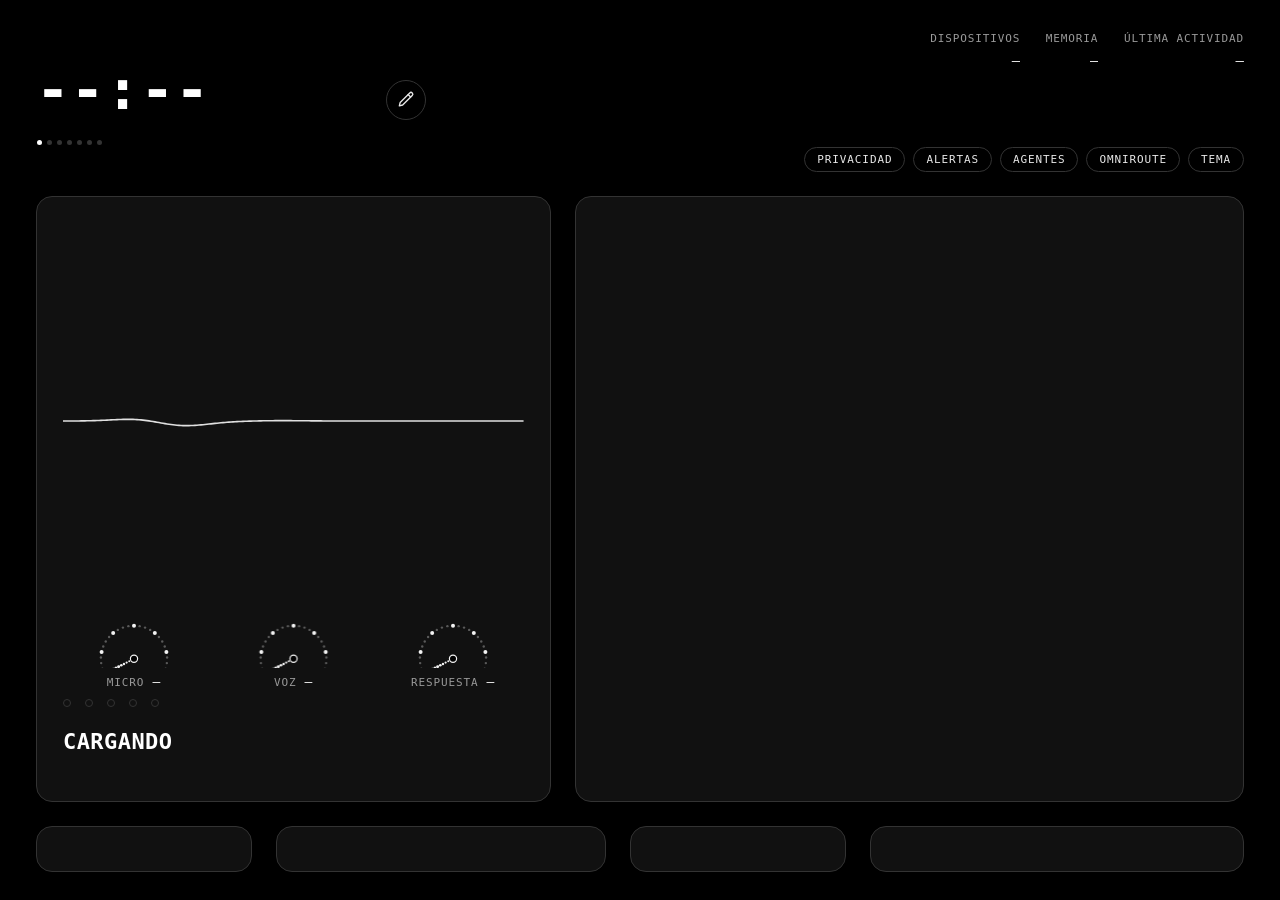
==== commit f41b044a: "feat(agentes): sala de control y ficha en vivo de cada agente Nueva vista «Sala» en Agentes: un pane" ====
--- a/panel/index.html
+++ b/panel/index.html
@@ -1093,7 +1093,7 @@
   <section class="card" id="sis"></section>
   <section class="card" id="clima"></section>
 </footer>
-<div id="chuleta"><h2 class="dot">QUÉ PUEDO PEDIR</h2><div class="lbl">Toca en cualquier sitio para cerrar</div><button id="reset" title="Devuelve DeltaOS a la versión estable v7 (diseño dual Nothing y Apple iOS, visión Lanczos, imágenes al móvil, plan B con Cherry, interfaz en la tele del salón, mini orbe junto a la hora, Delta por voz desde el móvil por Tailscale con páginas de impresora, clima y día, avisos al móvil como notificación, notificaciones del móvil clicables con respuesta botón de apagar desde el móvil, visión por la GoPro, carácter y gustos propios, página «PC apagado» y pantalla Cámara en el móvil, y la música fuera del cancelador de eco) y lo reinicia (lo de después queda guardado en git)">↺ Volver a v7</button><section id="nov"></section><div class="cols"><section><span class="lbl">Impresora 3D</span><ul><li>«¿Cómo va la impresión?»</li><li>«¿Qué he impreso esta semana?» <i>historial</i></li><li>«Avísame 10 minutos antes de que acabe»</li><li>«Ponme la impresora a pantalla completa» <i>o clic en su tarjeta · también «el sistema» y «el tiempo»</i></li></ul></section><section><span class="lbl">Internet</span><ul><li>«Busca cuánto cuesta el PETG en Amazon» <i>búsqueda rápida</i></li><li>«Investiga a fondo ASA vs PETG para exterior» <i>informe con citas</i></li><li>«Subraya en rojo las cifras / resalta / añade una nota / quita…» <i>edita el informe del visor · «deshaz» vuelve atrás</i></li><li>«Ponme en pantalla el mapa de Sevilla / Wikipedia de… / la web de…»</li><li>«Ponme el vídeo de … en YouTube»</li></ul></section><section><span class="lbl">Música y tele</span><ul><li>«Pon Cuatro» · «Ponme la tele» <i>el directo en abierto, en una ventana · también Telecinco, FDF, Energy, Divinity y Be Mad</i></li><li>«Pon música lo-fi»</li><li>«Pausa / sigue / siguiente / anterior»</li><li>«Sube / baja» · «¿Qué suena?» · «Para» <i>vale igual para la música y para la tele: es el mismo reproductor</i></li><li>«Pon Netflix en la tele del salón» · «Pausa la del salón» · «Baja el volumen del salón» <i>el Fire TV: Netflix, YouTube, Twitch, Max, Prime Video… · «¿Qué tiene puesto la tele del salón?»</i></li><li>«Pasa la interfaz a la tele» · «Me voy al salón» <i>o un clic en el botón del micro del mando · «pásala al portátil» o el botón de ventanas del ratón la devuelven · tras Netflix, «vuelve a Delta»</i></li><li>En el salón, mantén el botón del micro del mando y háblale <i>mientras la interfaz está en la tele el portátil no escucha: te oye por el mando</i></li></ul></section><section><span class="lbl">Pantalla y escritorio</span><ul><li>«¿Qué ves en mi pantalla?» · «Mira el detalle»</li><li>«Mira lo que estoy haciendo» · «Sígueme mientras monto esto» <i>directo: te mira cada segundo y medio en vez de cada 8 · punto rojo REC mientras dura · «deja de mirar» lo para</i></li><li>«Abre Firefox / esta carpeta / esta URL»</li><li>«Lista las ventanas» · «Minimiza / cierra / activa …» · «Pásala al otro monitor»</li><li>«Mueve la interfaz a la otra pantalla» · «Todo a la de arriba» <i>la barra de estado va con la interfaz · se queda ahí aunque cambies de modo</i></li><li>«Sube el volumen al 40 %» · «Silencia» · «Brillo al 70 %»</li><li>«Pon el modo oscuro» · «Pon el modo claro»</li><li>«Enciende la visión» · «¿Me ves?» · «¿Cómo estoy sentado?» · «Apaga la visión» <i>en prueba: la webcam ve si estás delante, si miras, gestos y postura; solo observa, aún no actúa · luz de la cámara encendida mientras dura · el modo privacidad la suelta</i></li><li>«Lee el portapapeles» · «Copia esto»</li><li>«Mándame una notificación con …»</li></ul></section><section><span class="lbl">Estudio · Guardia Civil</span><ul><li>«Descárgate el audio de esta clase y pásalo a apuntes» <i>tema anotado en Temario_Guardia_Civil/DeltaOs, tarda 15-40 min</i></li><li>«Pasa a apuntes la última clase que bajé» <i>lo último de la extensión de Vimeo</i></li><li>«Esta clase es de Paco Arriola» <i>si el tema ya tiene clases, la añade al mismo PDF</i></li></ul></section><section><span class="lbl">Taller WORMHOLE</span><ul><li>«¿Dónde lo dejamos con la fuente …?» <i>lee ESTADO.md</i></li><li>«¿Qué proyectos hay recientes?»</li><li>«Verifica el diseño de este STL» <i>cadcheck + slice + render</i></li><li>«Lanza render_views / slice_check sobre …»</li><li>«¿Cómo van los trabajos en segundo plano?»</li></ul></section><section><span class="lbl">Claude Code y Cherry</span><ul><li>«Pídele a Claude que …» <i>conversación con memoria</i></li><li>«Encarga a Claude una tarea suelta: …»</li><li>«Mejora esto con Cherry» · «Dile a Cherry que cambie esto» <i>Plan B si Claude no tiene tokens</i></li><li>«Enséñame los agentes» · «Ponme la orquestación» <i>pantalla completa en vivo: quién trabaja, con qué herramienta y modelo, y de dónde viene (Claude, OmniRoute, Gemini) · constelación o carriles · barra para rebobinar 20 min · también el botón Agentes · Esc o «quita eso» la cierra</i></li><li>Icono de nueva conversación bajo «Agentes» <i>elige Claude Code (agentes, frameworks, modo Workflow o Juez) o DeltaOS; al dejar el ratón sobre cada opción explica qué hace · escribes la tarea y se abre una sesión nueva</i></li><li>Doble clic en la conversación <i>modo teclado: un bocadillo para escribirle (Intro envía, Esc cierra) y un modelo de OmniRoute contesta en vez de la voz · el desplegable elige el modelo · el botón OmniRoute de la cabecera enseña cupos, cuenta atrás y gasto · sale en Agentes como «Teclado»</i></li></ul></section><section><span class="lbl">Terminal</span><ul><li>«¿Qué procesos gastan más memoria?» <i>lectura: sin preguntar</i></li><li>«¿Cuánto disco queda?» · «¿Hay errores en el log?»</li><li>Lo que modifique algo te lo pregunta Delta de palabra: dices «sí» y lo hace</li><li>Alertas: llave inglesa = arreglarla cuando el PC esté tranquilo</li></ul></section><section><span class="lbl">Skills</span><ul><li>«Busca una skill para …»</li><li>«Instala la skill …» <i>siempre avisa</i></li><li>«Usa la skill …» · «Actualiza las skills»</li></ul></section><section><span class="lbl">Memoria</span><ul><li>«Recuerda que …»</li><li>«Olvida lo de …»</li><li>«Apunta como mejora: …» <i>lo que aún no sé hacer</i></li><li>«Apunta en el calendario que el jueves tengo médico a las 17:30» <i>sale en la línea de la semana: rueda o clic sobre la tira de la cabecera</i></li><li>«Apunta en notas que …» <i>tu cajón privado: solo en este ordenador, y solo lo leo si me lo pides</i></li><li>«¿Qué tengo en notas de esta semana?» · «Busca en mis notas lo de …» · «Borra la última nota»</li></ul></section><section><span class="lbl">Hábitos</span><ul><li>«Enséñame mis hábitos» <i>la rejilla del mes: un hábito por fila, un día por columna</i></li><li>«Apunta que hoy hice ejercicio» · «Ayer sí medité»</li><li>«Hoy no fui al gimnasio porque estaba malo» <i>lo pinta con el color del motivo</i></li><li>«Añade el hábito leer» · «Quita el de correr» · «Añade el motivo lluvia»</li><li>«¿Cómo llevo el mes?» · «¿Qué tal voy con el gimnasio?»</li><li>«Recuérdame los hábitos a las diez de la noche» <i>cada día, y solo si queda algo sin marcar · «quita el recordatorio de los hábitos»</i></li><li>En la rejilla: un clic marca hecho, otro pregunta por qué no pudo ser <i>clic derecho: el motivo directo · ✎ Editar para añadir, ordenar y colorear</i></li></ul></section><section><span class="lbl">Sesión</span><ul><li>«Ey Delta» / «Delta» para despertar</li><li>«Pasar C.O.S.» <i>comprueba todos los sistemas</i></li><li>«Gracias, ya está» → a dormir</li><li>Escape o «cierra» cierra el visor</li><li>«Panel completo» <i>abre la interfaz entera</i></li><li>«Diseño de Apple» · «Tema de iOS» · «Diseño de Nothing» · «Cambia el diseño» <i>alterna entre Nothing Design System y Apple HIG / Liquid Glass (con memoria persistente)</i></li><li>La luz del orbe <i>azul: Delta en stand-by · roja: te está escuchando · apagada: modo privacidad</i></li><li>El mini orbe junto a la hora <i>es el orbe 2 en pequeño: respira y se deforma con la voz · clic: el orbe 2 en grande · clic derecho: el salvapantallas · los puntos de debajo de la hora dicen en qué hueco del dock estás</i></li><li>«Silencio total» · «No me avises de nada» <i>ni voz, ni notificaciones, ni alarmas ni recordatorios hasta que digas «ya puedes avisar» (o «silencio total una hora»); al quitarlo te cuenta lo que se calló</i></li><li>«No me molestes 45 minutos» · «Déjame en paz» <i>deja de avisar por su cuenta; tus alarmas y recordatorios siguen sonando</i></li><li>Rueda del ratón sobre la hora <i>gira el dock: próximo aviso, impresora, sistema, tiempo y móvil · vuelve sola a la hora</i></li><li>Rueda sobre la conversación <i>sube a releer lo hablado</i></li><li>«Modo invisible» · «Quítate de en medio» <i>sin panel: solo el orbe flotando en una esquina · clic: la barra de estado 5 s · doble clic: el panel · arrastra para moverlo</i></li><li>«Apúntamelo ahí» · «Ponlo en pantalla» · «Enséñame esa foto» <i>sale una tarjeta con el texto, las cifras o la imagen (de Imágenes, Descargas, Escritorio o Documentos/Delta) que se quita sola: en el panel completo flota encima (× o «quita eso» la quita); en modo invisible el orbe abre la barra debajo y la deja abierta mientras dure</i></li><li>Búsquedas, mapas, webs e informes <i>en modo invisible salen dentro de la propia barra, en pequeño</i></li><li>«Quita la barra» · «Fuera todo» <i>no deja nada en pantalla y sigue escuchando · «modo invisible» la devuelve</i></li><li>«Pon el orbe 1» · «Pon la esfera» <i>el salvapantallas de siempre: una esfera de alambre que ondula con tu voz y con la suya (el anillo rojo marca el nivel) · es el único que se queda puesto aunque le hables · doble clic, Esc o la rueda lo quitan</i></li><li>«Pon el orbe 2» · «Pon la gota» <i>el mismo orbe pero sólido: una gota blanca de barniz que respira y se deforma con tu voz · debajo lleva la hora y la conversación en burbujas, que se apaga sola a los 20 s (si subes a leer con la rueda, se queda) · tampoco se quita al hablarle · se aparta del ratón si lo pasas por encima</i></li><li>Clic derecho sobre el salvapantallas <i>pasa al siguiente: orbe 1, orbe 2, reloj, tiempo y la impresión si está imprimiendo · ya no rotan solos</i></li><li>«Apaga / suspende / reinicia el ordenador» <i>sin preguntar</i></li><li>«Apágalo en 30 minutos» · «Cancela el apagado»</li><li>«Reiníciate» · «Reinicia DeltaOS» <i>se reinicia él solo; hace falta para que se apliquen los cambios de su código</i></li></ul></section></div></div>
+<div id="chuleta"><h2 class="dot">QUÉ PUEDO PEDIR</h2><div class="lbl">Toca en cualquier sitio para cerrar</div><button id="reset" title="Devuelve DeltaOS a la versión estable v7 (diseño dual Nothing y Apple iOS, visión Lanczos, imágenes al móvil, plan B con Cherry, interfaz en la tele del salón, mini orbe junto a la hora, Delta por voz desde el móvil por Tailscale con páginas de impresora, clima y día, avisos al móvil como notificación, notificaciones del móvil clicables con respuesta botón de apagar desde el móvil, visión por la GoPro, carácter y gustos propios, página «PC apagado» y pantalla Cámara en el móvil, y la música fuera del cancelador de eco) y lo reinicia (lo de después queda guardado en git)">↺ Volver a v7</button><section id="nov"></section><div class="cols"><section><span class="lbl">Impresora 3D</span><ul><li>«¿Cómo va la impresión?»</li><li>«¿Qué he impreso esta semana?» <i>historial</i></li><li>«Avísame 10 minutos antes de que acabe»</li><li>«Ponme la impresora a pantalla completa» <i>o clic en su tarjeta · también «el sistema» y «el tiempo»</i></li></ul></section><section><span class="lbl">Internet</span><ul><li>«Busca cuánto cuesta el PETG en Amazon» <i>búsqueda rápida</i></li><li>«Investiga a fondo ASA vs PETG para exterior» <i>informe con citas</i></li><li>«Subraya en rojo las cifras / resalta / añade una nota / quita…» <i>edita el informe del visor · «deshaz» vuelve atrás</i></li><li>«Ponme en pantalla el mapa de Sevilla / Wikipedia de… / la web de…»</li><li>«Ponme el vídeo de … en YouTube»</li></ul></section><section><span class="lbl">Música y tele</span><ul><li>«Pon Cuatro» · «Ponme la tele» <i>el directo en abierto, en una ventana · también Telecinco, FDF, Energy, Divinity y Be Mad</i></li><li>«Pon música lo-fi»</li><li>«Pausa / sigue / siguiente / anterior»</li><li>«Sube / baja» · «¿Qué suena?» · «Para» <i>vale igual para la música y para la tele: es el mismo reproductor</i></li><li>«Pon Netflix en la tele del salón» · «Pausa la del salón» · «Baja el volumen del salón» <i>el Fire TV: Netflix, YouTube, Twitch, Max, Prime Video… · «¿Qué tiene puesto la tele del salón?»</i></li><li>«Pasa la interfaz a la tele» · «Me voy al salón» <i>o un clic en el botón del micro del mando · «pásala al portátil» o el botón de ventanas del ratón la devuelven · tras Netflix, «vuelve a Delta»</i></li><li>En el salón, mantén el botón del micro del mando y háblale <i>mientras la interfaz está en la tele el portátil no escucha: te oye por el mando</i></li></ul></section><section><span class="lbl">Pantalla y escritorio</span><ul><li>«¿Qué ves en mi pantalla?» · «Mira el detalle»</li><li>«Mira lo que estoy haciendo» · «Sígueme mientras monto esto» <i>directo: te mira cada segundo y medio en vez de cada 8 · punto rojo REC mientras dura · «deja de mirar» lo para</i></li><li>«Abre Firefox / esta carpeta / esta URL»</li><li>«Lista las ventanas» · «Minimiza / cierra / activa …» · «Pásala al otro monitor»</li><li>«Mueve la interfaz a la otra pantalla» · «Todo a la de arriba» <i>la barra de estado va con la interfaz · se queda ahí aunque cambies de modo</i></li><li>«Sube el volumen al 40 %» · «Silencia» · «Brillo al 70 %»</li><li>«Pon el modo oscuro» · «Pon el modo claro»</li><li>«Enciende la visión» · «¿Me ves?» · «¿Cómo estoy sentado?» · «Apaga la visión» <i>en prueba: la webcam ve si estás delante, si miras, gestos y postura; solo observa, aún no actúa · luz de la cámara encendida mientras dura · el modo privacidad la suelta</i></li><li>«Lee el portapapeles» · «Copia esto»</li><li>«Mándame una notificación con …»</li></ul></section><section><span class="lbl">Estudio · Guardia Civil</span><ul><li>«Descárgate el audio de esta clase y pásalo a apuntes» <i>tema anotado en Temario_Guardia_Civil/DeltaOs, tarda 15-40 min</i></li><li>«Pasa a apuntes la última clase que bajé» <i>lo último de la extensión de Vimeo</i></li><li>«Esta clase es de Paco Arriola» <i>si el tema ya tiene clases, la añade al mismo PDF</i></li></ul></section><section><span class="lbl">Taller WORMHOLE</span><ul><li>«¿Dónde lo dejamos con la fuente …?» <i>lee ESTADO.md</i></li><li>«¿Qué proyectos hay recientes?»</li><li>«Verifica el diseño de este STL» <i>cadcheck + slice + render</i></li><li>«Lanza render_views / slice_check sobre …»</li><li>«¿Cómo van los trabajos en segundo plano?»</li></ul></section><section><span class="lbl">Claude Code y Cherry</span><ul><li>«Pídele a Claude que …» <i>conversación con memoria</i></li><li>«Encarga a Claude una tarea suelta: …»</li><li>«Mejora esto con Cherry» · «Dile a Cherry que cambie esto» <i>Plan B si Claude no tiene tokens</i></li><li>«Enséñame los agentes» · «Ponme la orquestación» <i>pantalla completa en vivo: quién trabaja, con qué herramienta y modelo, y de dónde viene (Claude, OmniRoute, Gemini) · constelación, carriles o sala de control (un panel por agente con sus pasos en vivo, agrupados por sesión) · al pulsar un agente, su ficha enseña en directo qué hace y su último mensaje · barra para rebobinar 20 min · también el botón Agentes · Esc o «quita eso» la cierra</i></li><li>Icono de nueva conversación bajo «Agentes» <i>elige Claude Code (agentes, frameworks, modo Workflow o Juez) o DeltaOS; al dejar el ratón sobre cada opción explica qué hace · escribes la tarea y se abre una sesión nueva</i></li><li>Doble clic en la conversación <i>modo teclado: un bocadillo para escribirle (Intro envía, Esc cierra) y un modelo de OmniRoute contesta en vez de la voz · el desplegable elige el modelo · el botón OmniRoute de la cabecera enseña cupos, cuenta atrás y gasto · sale en Agentes como «Teclado»</i></li></ul></section><section><span class="lbl">Terminal</span><ul><li>«¿Qué procesos gastan más memoria?» <i>lectura: sin preguntar</i></li><li>«¿Cuánto disco queda?» · «¿Hay errores en el log?»</li><li>Lo que modifique algo te lo pregunta Delta de palabra: dices «sí» y lo hace</li><li>Alertas: llave inglesa = arreglarla cuando el PC esté tranquilo</li></ul></section><section><span class="lbl">Skills</span><ul><li>«Busca una skill para …»</li><li>«Instala la skill …» <i>siempre avisa</i></li><li>«Usa la skill …» · «Actualiza las skills»</li></ul></section><section><span class="lbl">Memoria</span><ul><li>«Recuerda que …»</li><li>«Olvida lo de …»</li><li>«Apunta como mejora: …» <i>lo que aún no sé hacer</i></li><li>«Apunta en el calendario que el jueves tengo médico a las 17:30» <i>sale en la línea de la semana: rueda o clic sobre la tira de la cabecera</i></li><li>«Apunta en notas que …» <i>tu cajón privado: solo en este ordenador, y solo lo leo si me lo pides</i></li><li>«¿Qué tengo en notas de esta semana?» · «Busca en mis notas lo de …» · «Borra la última nota»</li></ul></section><section><span class="lbl">Hábitos</span><ul><li>«Enséñame mis hábitos» <i>la rejilla del mes: un hábito por fila, un día por columna</i></li><li>«Apunta que hoy hice ejercicio» · «Ayer sí medité»</li><li>«Hoy no fui al gimnasio porque estaba malo» <i>lo pinta con el color del motivo</i></li><li>«Añade el hábito leer» · «Quita el de correr» · «Añade el motivo lluvia»</li><li>«¿Cómo llevo el mes?» · «¿Qué tal voy con el gimnasio?»</li><li>«Recuérdame los hábitos a las diez de la noche» <i>cada día, y solo si queda algo sin marcar · «quita el recordatorio de los hábitos»</i></li><li>En la rejilla: un clic marca hecho, otro pregunta por qué no pudo ser <i>clic derecho: el motivo directo · ✎ Editar para añadir, ordenar y colorear</i></li></ul></section><section><span class="lbl">Sesión</span><ul><li>«Ey Delta» / «Delta» para despertar</li><li>«Pasar C.O.S.» <i>comprueba todos los sistemas</i></li><li>«Gracias, ya está» → a dormir</li><li>Escape o «cierra» cierra el visor</li><li>«Panel completo» <i>abre la interfaz entera</i></li><li>«Diseño de Apple» · «Tema de iOS» · «Diseño de Nothing» · «Cambia el diseño» <i>alterna entre Nothing Design System y Apple HIG / Liquid Glass (con memoria persistente)</i></li><li>La luz del orbe <i>azul: Delta en stand-by · roja: te está escuchando · apagada: modo privacidad</i></li><li>El mini orbe junto a la hora <i>es el orbe 2 en pequeño: respira y se deforma con la voz · clic: el orbe 2 en grande · clic derecho: el salvapantallas · los puntos de debajo de la hora dicen en qué hueco del dock estás</i></li><li>«Silencio total» · «No me avises de nada» <i>ni voz, ni notificaciones, ni alarmas ni recordatorios hasta que digas «ya puedes avisar» (o «silencio total una hora»); al quitarlo te cuenta lo que se calló</i></li><li>«No me molestes 45 minutos» · «Déjame en paz» <i>deja de avisar por su cuenta; tus alarmas y recordatorios siguen sonando</i></li><li>Rueda del ratón sobre la hora <i>gira el dock: próximo aviso, impresora, sistema, tiempo y móvil · vuelve sola a la hora</i></li><li>Rueda sobre la conversación <i>sube a releer lo hablado</i></li><li>«Modo invisible» · «Quítate de en medio» <i>sin panel: solo el orbe flotando en una esquina · clic: la barra de estado 5 s · doble clic: el panel · arrastra para moverlo</i></li><li>«Apúntamelo ahí» · «Ponlo en pantalla» · «Enséñame esa foto» <i>sale una tarjeta con el texto, las cifras o la imagen (de Imágenes, Descargas, Escritorio o Documentos/Delta) que se quita sola: en el panel completo flota encima (× o «quita eso» la quita); en modo invisible el orbe abre la barra debajo y la deja abierta mientras dure</i></li><li>Búsquedas, mapas, webs e informes <i>en modo invisible salen dentro de la propia barra, en pequeño</i></li><li>«Quita la barra» · «Fuera todo» <i>no deja nada en pantalla y sigue escuchando · «modo invisible» la devuelve</i></li><li>«Pon el orbe 1» · «Pon la esfera» <i>el salvapantallas de siempre: una esfera de alambre que ondula con tu voz y con la suya (el anillo rojo marca el nivel) · es el único que se queda puesto aunque le hables · doble clic, Esc o la rueda lo quitan</i></li><li>«Pon el orbe 2» · «Pon la gota» <i>el mismo orbe pero sólido: una gota blanca de barniz que respira y se deforma con tu voz · debajo lleva la hora y la conversación en burbujas, que se apaga sola a los 20 s (si subes a leer con la rueda, se queda) · tampoco se quita al hablarle · se aparta del ratón si lo pasas por encima</i></li><li>Clic derecho sobre el salvapantallas <i>pasa al siguiente: orbe 1, orbe 2, reloj, tiempo y la impresión si está imprimiendo · ya no rotan solos</i></li><li>«Apaga / suspende / reinicia el ordenador» <i>sin preguntar</i></li><li>«Apágalo en 30 minutos» · «Cancela el apagado»</li><li>«Reiníciate» · «Reinicia DeltaOS» <i>se reinicia él solo; hace falta para que se apliquen los cambios de su código</i></li></ul></section></div></div>
 <canvas id="orbe-flotante" title="Clic: la barra de estado · doble clic: el panel · arrastra para moverme"></canvas>
 <div id="tira">
   <div class="t1"><span id="t-hora" class="dot"><span id="t-h">--</span><i>:</i><span id="t-m">--</span></span><span id="t-est" class="dot">—</span><span id="t-sub" class="lbl"></span>
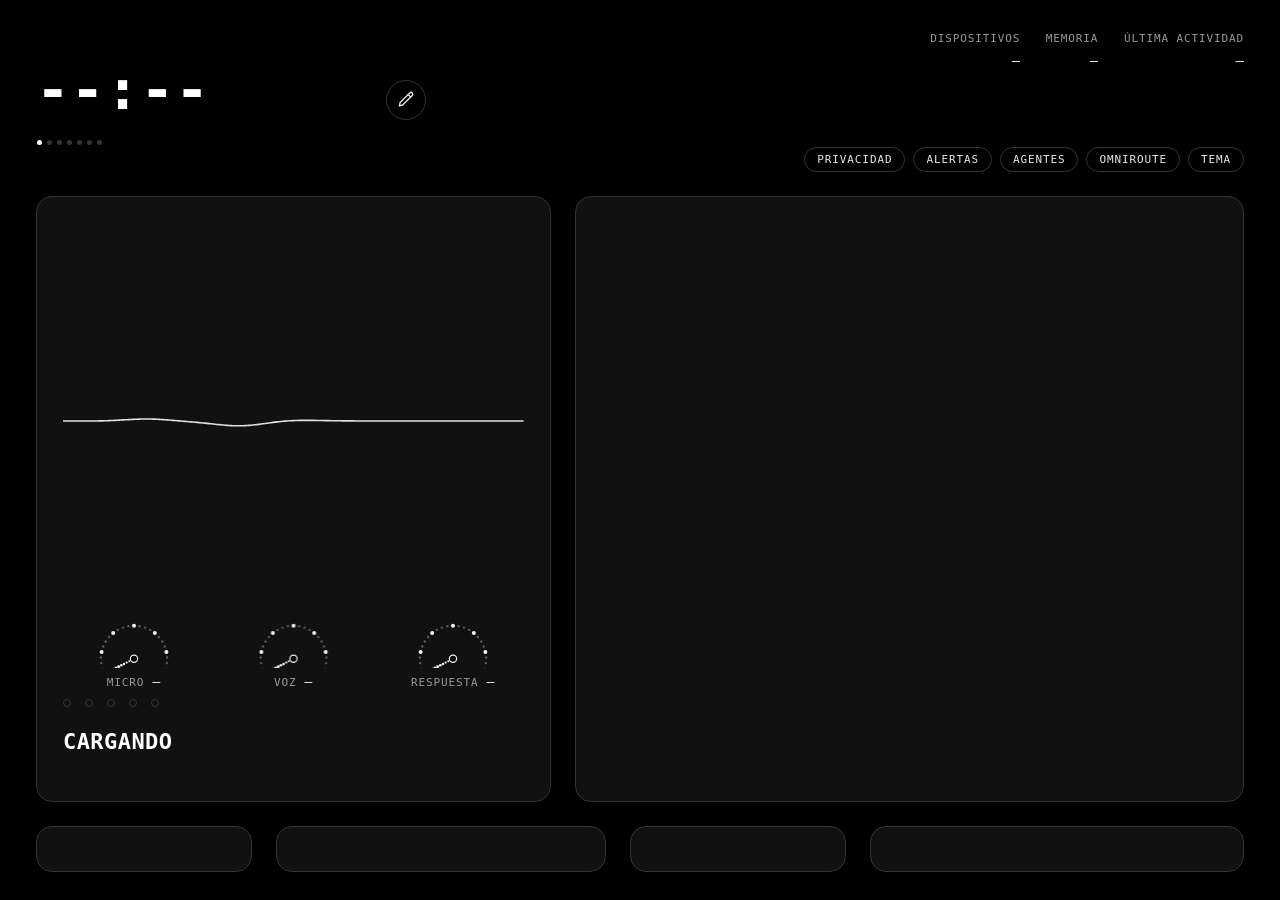
==== commit dcd1da4d: "feat(agentes): elegir combo de OmniRoute al abrir una conversación desde Agentes Tras Claude Code o " ====
--- a/panel/index.html
+++ b/panel/index.html
@@ -1093,7 +1093,7 @@
   <section class="card" id="sis"></section>
   <section class="card" id="clima"></section>
 </footer>
-<div id="chuleta"><h2 class="dot">QUÉ PUEDO PEDIR</h2><div class="lbl">Toca en cualquier sitio para cerrar</div><button id="reset" title="Devuelve DeltaOS a la versión estable v7 (diseño dual Nothing y Apple iOS, visión Lanczos, imágenes al móvil, plan B con Cherry, interfaz en la tele del salón, mini orbe junto a la hora, Delta por voz desde el móvil por Tailscale con páginas de impresora, clima y día, avisos al móvil como notificación, notificaciones del móvil clicables con respuesta botón de apagar desde el móvil, visión por la GoPro, carácter y gustos propios, página «PC apagado» y pantalla Cámara en el móvil, y la música fuera del cancelador de eco) y lo reinicia (lo de después queda guardado en git)">↺ Volver a v7</button><section id="nov"></section><div class="cols"><section><span class="lbl">Impresora 3D</span><ul><li>«¿Cómo va la impresión?»</li><li>«¿Qué he impreso esta semana?» <i>historial</i></li><li>«Avísame 10 minutos antes de que acabe»</li><li>«Ponme la impresora a pantalla completa» <i>o clic en su tarjeta · también «el sistema» y «el tiempo»</i></li></ul></section><section><span class="lbl">Internet</span><ul><li>«Busca cuánto cuesta el PETG en Amazon» <i>búsqueda rápida</i></li><li>«Investiga a fondo ASA vs PETG para exterior» <i>informe con citas</i></li><li>«Subraya en rojo las cifras / resalta / añade una nota / quita…» <i>edita el informe del visor · «deshaz» vuelve atrás</i></li><li>«Ponme en pantalla el mapa de Sevilla / Wikipedia de… / la web de…»</li><li>«Ponme el vídeo de … en YouTube»</li></ul></section><section><span class="lbl">Música y tele</span><ul><li>«Pon Cuatro» · «Ponme la tele» <i>el directo en abierto, en una ventana · también Telecinco, FDF, Energy, Divinity y Be Mad</i></li><li>«Pon música lo-fi»</li><li>«Pausa / sigue / siguiente / anterior»</li><li>«Sube / baja» · «¿Qué suena?» · «Para» <i>vale igual para la música y para la tele: es el mismo reproductor</i></li><li>«Pon Netflix en la tele del salón» · «Pausa la del salón» · «Baja el volumen del salón» <i>el Fire TV: Netflix, YouTube, Twitch, Max, Prime Video… · «¿Qué tiene puesto la tele del salón?»</i></li><li>«Pasa la interfaz a la tele» · «Me voy al salón» <i>o un clic en el botón del micro del mando · «pásala al portátil» o el botón de ventanas del ratón la devuelven · tras Netflix, «vuelve a Delta»</i></li><li>En el salón, mantén el botón del micro del mando y háblale <i>mientras la interfaz está en la tele el portátil no escucha: te oye por el mando</i></li></ul></section><section><span class="lbl">Pantalla y escritorio</span><ul><li>«¿Qué ves en mi pantalla?» · «Mira el detalle»</li><li>«Mira lo que estoy haciendo» · «Sígueme mientras monto esto» <i>directo: te mira cada segundo y medio en vez de cada 8 · punto rojo REC mientras dura · «deja de mirar» lo para</i></li><li>«Abre Firefox / esta carpeta / esta URL»</li><li>«Lista las ventanas» · «Minimiza / cierra / activa …» · «Pásala al otro monitor»</li><li>«Mueve la interfaz a la otra pantalla» · «Todo a la de arriba» <i>la barra de estado va con la interfaz · se queda ahí aunque cambies de modo</i></li><li>«Sube el volumen al 40 %» · «Silencia» · «Brillo al 70 %»</li><li>«Pon el modo oscuro» · «Pon el modo claro»</li><li>«Enciende la visión» · «¿Me ves?» · «¿Cómo estoy sentado?» · «Apaga la visión» <i>en prueba: la webcam ve si estás delante, si miras, gestos y postura; solo observa, aún no actúa · luz de la cámara encendida mientras dura · el modo privacidad la suelta</i></li><li>«Lee el portapapeles» · «Copia esto»</li><li>«Mándame una notificación con …»</li></ul></section><section><span class="lbl">Estudio · Guardia Civil</span><ul><li>«Descárgate el audio de esta clase y pásalo a apuntes» <i>tema anotado en Temario_Guardia_Civil/DeltaOs, tarda 15-40 min</i></li><li>«Pasa a apuntes la última clase que bajé» <i>lo último de la extensión de Vimeo</i></li><li>«Esta clase es de Paco Arriola» <i>si el tema ya tiene clases, la añade al mismo PDF</i></li></ul></section><section><span class="lbl">Taller WORMHOLE</span><ul><li>«¿Dónde lo dejamos con la fuente …?» <i>lee ESTADO.md</i></li><li>«¿Qué proyectos hay recientes?»</li><li>«Verifica el diseño de este STL» <i>cadcheck + slice + render</i></li><li>«Lanza render_views / slice_check sobre …»</li><li>«¿Cómo van los trabajos en segundo plano?»</li></ul></section><section><span class="lbl">Claude Code y Cherry</span><ul><li>«Pídele a Claude que …» <i>conversación con memoria</i></li><li>«Encarga a Claude una tarea suelta: …»</li><li>«Mejora esto con Cherry» · «Dile a Cherry que cambie esto» <i>Plan B si Claude no tiene tokens</i></li><li>«Enséñame los agentes» · «Ponme la orquestación» <i>pantalla completa en vivo: quién trabaja, con qué herramienta y modelo, y de dónde viene (Claude, OmniRoute, Gemini) · constelación, carriles o sala de control (un panel por agente con sus pasos en vivo, agrupados por sesión) · al pulsar un agente, su ficha enseña en directo qué hace y su último mensaje · barra para rebobinar 20 min · también el botón Agentes · Esc o «quita eso» la cierra</i></li><li>Icono de nueva conversación bajo «Agentes» <i>elige Claude Code (agentes, frameworks, modo Workflow o Juez) o DeltaOS; al dejar el ratón sobre cada opción explica qué hace · escribes la tarea y se abre una sesión nueva</i></li><li>Doble clic en la conversación <i>modo teclado: un bocadillo para escribirle (Intro envía, Esc cierra) y un modelo de OmniRoute contesta en vez de la voz · el desplegable elige el modelo · el botón OmniRoute de la cabecera enseña cupos, cuenta atrás y gasto · sale en Agentes como «Teclado»</i></li></ul></section><section><span class="lbl">Terminal</span><ul><li>«¿Qué procesos gastan más memoria?» <i>lectura: sin preguntar</i></li><li>«¿Cuánto disco queda?» · «¿Hay errores en el log?»</li><li>Lo que modifique algo te lo pregunta Delta de palabra: dices «sí» y lo hace</li><li>Alertas: llave inglesa = arreglarla cuando el PC esté tranquilo</li></ul></section><section><span class="lbl">Skills</span><ul><li>«Busca una skill para …»</li><li>«Instala la skill …» <i>siempre avisa</i></li><li>«Usa la skill …» · «Actualiza las skills»</li></ul></section><section><span class="lbl">Memoria</span><ul><li>«Recuerda que …»</li><li>«Olvida lo de …»</li><li>«Apunta como mejora: …» <i>lo que aún no sé hacer</i></li><li>«Apunta en el calendario que el jueves tengo médico a las 17:30» <i>sale en la línea de la semana: rueda o clic sobre la tira de la cabecera</i></li><li>«Apunta en notas que …» <i>tu cajón privado: solo en este ordenador, y solo lo leo si me lo pides</i></li><li>«¿Qué tengo en notas de esta semana?» · «Busca en mis notas lo de …» · «Borra la última nota»</li></ul></section><section><span class="lbl">Hábitos</span><ul><li>«Enséñame mis hábitos» <i>la rejilla del mes: un hábito por fila, un día por columna</i></li><li>«Apunta que hoy hice ejercicio» · «Ayer sí medité»</li><li>«Hoy no fui al gimnasio porque estaba malo» <i>lo pinta con el color del motivo</i></li><li>«Añade el hábito leer» · «Quita el de correr» · «Añade el motivo lluvia»</li><li>«¿Cómo llevo el mes?» · «¿Qué tal voy con el gimnasio?»</li><li>«Recuérdame los hábitos a las diez de la noche» <i>cada día, y solo si queda algo sin marcar · «quita el recordatorio de los hábitos»</i></li><li>En la rejilla: un clic marca hecho, otro pregunta por qué no pudo ser <i>clic derecho: el motivo directo · ✎ Editar para añadir, ordenar y colorear</i></li></ul></section><section><span class="lbl">Sesión</span><ul><li>«Ey Delta» / «Delta» para despertar</li><li>«Pasar C.O.S.» <i>comprueba todos los sistemas</i></li><li>«Gracias, ya está» → a dormir</li><li>Escape o «cierra» cierra el visor</li><li>«Panel completo» <i>abre la interfaz entera</i></li><li>«Diseño de Apple» · «Tema de iOS» · «Diseño de Nothing» · «Cambia el diseño» <i>alterna entre Nothing Design System y Apple HIG / Liquid Glass (con memoria persistente)</i></li><li>La luz del orbe <i>azul: Delta en stand-by · roja: te está escuchando · apagada: modo privacidad</i></li><li>El mini orbe junto a la hora <i>es el orbe 2 en pequeño: respira y se deforma con la voz · clic: el orbe 2 en grande · clic derecho: el salvapantallas · los puntos de debajo de la hora dicen en qué hueco del dock estás</i></li><li>«Silencio total» · «No me avises de nada» <i>ni voz, ni notificaciones, ni alarmas ni recordatorios hasta que digas «ya puedes avisar» (o «silencio total una hora»); al quitarlo te cuenta lo que se calló</i></li><li>«No me molestes 45 minutos» · «Déjame en paz» <i>deja de avisar por su cuenta; tus alarmas y recordatorios siguen sonando</i></li><li>Rueda del ratón sobre la hora <i>gira el dock: próximo aviso, impresora, sistema, tiempo y móvil · vuelve sola a la hora</i></li><li>Rueda sobre la conversación <i>sube a releer lo hablado</i></li><li>«Modo invisible» · «Quítate de en medio» <i>sin panel: solo el orbe flotando en una esquina · clic: la barra de estado 5 s · doble clic: el panel · arrastra para moverlo</i></li><li>«Apúntamelo ahí» · «Ponlo en pantalla» · «Enséñame esa foto» <i>sale una tarjeta con el texto, las cifras o la imagen (de Imágenes, Descargas, Escritorio o Documentos/Delta) que se quita sola: en el panel completo flota encima (× o «quita eso» la quita); en modo invisible el orbe abre la barra debajo y la deja abierta mientras dure</i></li><li>Búsquedas, mapas, webs e informes <i>en modo invisible salen dentro de la propia barra, en pequeño</i></li><li>«Quita la barra» · «Fuera todo» <i>no deja nada en pantalla y sigue escuchando · «modo invisible» la devuelve</i></li><li>«Pon el orbe 1» · «Pon la esfera» <i>el salvapantallas de siempre: una esfera de alambre que ondula con tu voz y con la suya (el anillo rojo marca el nivel) · es el único que se queda puesto aunque le hables · doble clic, Esc o la rueda lo quitan</i></li><li>«Pon el orbe 2» · «Pon la gota» <i>el mismo orbe pero sólido: una gota blanca de barniz que respira y se deforma con tu voz · debajo lleva la hora y la conversación en burbujas, que se apaga sola a los 20 s (si subes a leer con la rueda, se queda) · tampoco se quita al hablarle · se aparta del ratón si lo pasas por encima</i></li><li>Clic derecho sobre el salvapantallas <i>pasa al siguiente: orbe 1, orbe 2, reloj, tiempo y la impresión si está imprimiendo · ya no rotan solos</i></li><li>«Apaga / suspende / reinicia el ordenador» <i>sin preguntar</i></li><li>«Apágalo en 30 minutos» · «Cancela el apagado»</li><li>«Reiníciate» · «Reinicia DeltaOS» <i>se reinicia él solo; hace falta para que se apliquen los cambios de su código</i></li></ul></section></div></div>
+<div id="chuleta"><h2 class="dot">QUÉ PUEDO PEDIR</h2><div class="lbl">Toca en cualquier sitio para cerrar</div><button id="reset" title="Devuelve DeltaOS a la versión estable v7 (diseño dual Nothing y Apple iOS, visión Lanczos, imágenes al móvil, plan B con Cherry, interfaz en la tele del salón, mini orbe junto a la hora, Delta por voz desde el móvil por Tailscale con páginas de impresora, clima y día, avisos al móvil como notificación, notificaciones del móvil clicables con respuesta botón de apagar desde el móvil, visión por la GoPro, carácter y gustos propios, página «PC apagado» y pantalla Cámara en el móvil, y la música fuera del cancelador de eco) y lo reinicia (lo de después queda guardado en git)">↺ Volver a v7</button><section id="nov"></section><div class="cols"><section><span class="lbl">Impresora 3D</span><ul><li>«¿Cómo va la impresión?»</li><li>«¿Qué he impreso esta semana?» <i>historial</i></li><li>«Avísame 10 minutos antes de que acabe»</li><li>«Ponme la impresora a pantalla completa» <i>o clic en su tarjeta · también «el sistema» y «el tiempo»</i></li></ul></section><section><span class="lbl">Internet</span><ul><li>«Busca cuánto cuesta el PETG en Amazon» <i>búsqueda rápida</i></li><li>«Investiga a fondo ASA vs PETG para exterior» <i>informe con citas</i></li><li>«Subraya en rojo las cifras / resalta / añade una nota / quita…» <i>edita el informe del visor · «deshaz» vuelve atrás</i></li><li>«Ponme en pantalla el mapa de Sevilla / Wikipedia de… / la web de…»</li><li>«Ponme el vídeo de … en YouTube»</li></ul></section><section><span class="lbl">Música y tele</span><ul><li>«Pon Cuatro» · «Ponme la tele» <i>el directo en abierto, en una ventana · también Telecinco, FDF, Energy, Divinity y Be Mad</i></li><li>«Pon música lo-fi»</li><li>«Pausa / sigue / siguiente / anterior»</li><li>«Sube / baja» · «¿Qué suena?» · «Para» <i>vale igual para la música y para la tele: es el mismo reproductor</i></li><li>«Pon Netflix en la tele del salón» · «Pausa la del salón» · «Baja el volumen del salón» <i>el Fire TV: Netflix, YouTube, Twitch, Max, Prime Video… · «¿Qué tiene puesto la tele del salón?»</i></li><li>«Pasa la interfaz a la tele» · «Me voy al salón» <i>o un clic en el botón del micro del mando · «pásala al portátil» o el botón de ventanas del ratón la devuelven · tras Netflix, «vuelve a Delta»</i></li><li>En el salón, mantén el botón del micro del mando y háblale <i>mientras la interfaz está en la tele el portátil no escucha: te oye por el mando</i></li></ul></section><section><span class="lbl">Pantalla y escritorio</span><ul><li>«¿Qué ves en mi pantalla?» · «Mira el detalle»</li><li>«Mira lo que estoy haciendo» · «Sígueme mientras monto esto» <i>directo: te mira cada segundo y medio en vez de cada 8 · punto rojo REC mientras dura · «deja de mirar» lo para</i></li><li>«Abre Firefox / esta carpeta / esta URL»</li><li>«Lista las ventanas» · «Minimiza / cierra / activa …» · «Pásala al otro monitor»</li><li>«Mueve la interfaz a la otra pantalla» · «Todo a la de arriba» <i>la barra de estado va con la interfaz · se queda ahí aunque cambies de modo</i></li><li>«Sube el volumen al 40 %» · «Silencia» · «Brillo al 70 %»</li><li>«Pon el modo oscuro» · «Pon el modo claro»</li><li>«Enciende la visión» · «¿Me ves?» · «¿Cómo estoy sentado?» · «Apaga la visión» <i>en prueba: la webcam ve si estás delante, si miras, gestos y postura; solo observa, aún no actúa · luz de la cámara encendida mientras dura · el modo privacidad la suelta</i></li><li>«Lee el portapapeles» · «Copia esto»</li><li>«Mándame una notificación con …»</li></ul></section><section><span class="lbl">Estudio · Guardia Civil</span><ul><li>«Descárgate el audio de esta clase y pásalo a apuntes» <i>tema anotado en Temario_Guardia_Civil/DeltaOs, tarda 15-40 min</i></li><li>«Pasa a apuntes la última clase que bajé» <i>lo último de la extensión de Vimeo</i></li><li>«Esta clase es de Paco Arriola» <i>si el tema ya tiene clases, la añade al mismo PDF</i></li></ul></section><section><span class="lbl">Taller WORMHOLE</span><ul><li>«¿Dónde lo dejamos con la fuente …?» <i>lee ESTADO.md</i></li><li>«¿Qué proyectos hay recientes?»</li><li>«Verifica el diseño de este STL» <i>cadcheck + slice + render</i></li><li>«Lanza render_views / slice_check sobre …»</li><li>«¿Cómo van los trabajos en segundo plano?»</li></ul></section><section><span class="lbl">Claude Code y Cherry</span><ul><li>«Pídele a Claude que …» <i>conversación con memoria</i></li><li>«Encarga a Claude una tarea suelta: …»</li><li>«Mejora esto con Cherry» · «Dile a Cherry que cambie esto» <i>Plan B si Claude no tiene tokens</i></li><li>«Enséñame los agentes» · «Ponme la orquestación» <i>pantalla completa en vivo: quién trabaja, con qué herramienta y modelo, y de dónde viene (Claude, OmniRoute, Gemini) · constelación, carriles o sala de control (un panel por agente con sus pasos en vivo, agrupados por sesión) · al pulsar un agente, su ficha enseña en directo qué hace y su último mensaje · barra para rebobinar 20 min · también el botón Agentes · Esc o «quita eso» la cierra</i></li><li>Icono de nueva conversación bajo «Agentes» <i>elige Claude Code (agentes, frameworks, modo Workflow o Juez) o DeltaOS; al dejar el ratón sobre cada opción explica qué hace · la fila «Modelo» elige Claude directo o un combo de OmniRoute (Claude Code Auto, Code Pro, Deep Reasoning, Fast Completion) · escribes la tarea y se abre una sesión nueva</i></li><li>Doble clic en la conversación <i>modo teclado: un bocadillo para escribirle (Intro envía, Esc cierra) y un modelo de OmniRoute contesta en vez de la voz · el desplegable elige el modelo · el botón OmniRoute de la cabecera enseña cupos, cuenta atrás y gasto · sale en Agentes como «Teclado»</i></li></ul></section><section><span class="lbl">Terminal</span><ul><li>«¿Qué procesos gastan más memoria?» <i>lectura: sin preguntar</i></li><li>«¿Cuánto disco queda?» · «¿Hay errores en el log?»</li><li>Lo que modifique algo te lo pregunta Delta de palabra: dices «sí» y lo hace</li><li>Alertas: llave inglesa = arreglarla cuando el PC esté tranquilo</li></ul></section><section><span class="lbl">Skills</span><ul><li>«Busca una skill para …»</li><li>«Instala la skill …» <i>siempre avisa</i></li><li>«Usa la skill …» · «Actualiza las skills»</li></ul></section><section><span class="lbl">Memoria</span><ul><li>«Recuerda que …»</li><li>«Olvida lo de …»</li><li>«Apunta como mejora: …» <i>lo que aún no sé hacer</i></li><li>«Apunta en el calendario que el jueves tengo médico a las 17:30» <i>sale en la línea de la semana: rueda o clic sobre la tira de la cabecera</i></li><li>«Apunta en notas que …» <i>tu cajón privado: solo en este ordenador, y solo lo leo si me lo pides</i></li><li>«¿Qué tengo en notas de esta semana?» · «Busca en mis notas lo de …» · «Borra la última nota»</li></ul></section><section><span class="lbl">Hábitos</span><ul><li>«Enséñame mis hábitos» <i>la rejilla del mes: un hábito por fila, un día por columna</i></li><li>«Apunta que hoy hice ejercicio» · «Ayer sí medité»</li><li>«Hoy no fui al gimnasio porque estaba malo» <i>lo pinta con el color del motivo</i></li><li>«Añade el hábito leer» · «Quita el de correr» · «Añade el motivo lluvia»</li><li>«¿Cómo llevo el mes?» · «¿Qué tal voy con el gimnasio?»</li><li>«Recuérdame los hábitos a las diez de la noche» <i>cada día, y solo si queda algo sin marcar · «quita el recordatorio de los hábitos»</i></li><li>En la rejilla: un clic marca hecho, otro pregunta por qué no pudo ser <i>clic derecho: el motivo directo · ✎ Editar para añadir, ordenar y colorear</i></li></ul></section><section><span class="lbl">Sesión</span><ul><li>«Ey Delta» / «Delta» para despertar</li><li>«Pasar C.O.S.» <i>comprueba todos los sistemas</i></li><li>«Gracias, ya está» → a dormir</li><li>Escape o «cierra» cierra el visor</li><li>«Panel completo» <i>abre la interfaz entera</i></li><li>«Diseño de Apple» · «Tema de iOS» · «Diseño de Nothing» · «Cambia el diseño» <i>alterna entre Nothing Design System y Apple HIG / Liquid Glass (con memoria persistente)</i></li><li>La luz del orbe <i>azul: Delta en stand-by · roja: te está escuchando · apagada: modo privacidad</i></li><li>El mini orbe junto a la hora <i>es el orbe 2 en pequeño: respira y se deforma con la voz · clic: el orbe 2 en grande · clic derecho: el salvapantallas · los puntos de debajo de la hora dicen en qué hueco del dock estás</i></li><li>«Silencio total» · «No me avises de nada» <i>ni voz, ni notificaciones, ni alarmas ni recordatorios hasta que digas «ya puedes avisar» (o «silencio total una hora»); al quitarlo te cuenta lo que se calló</i></li><li>«No me molestes 45 minutos» · «Déjame en paz» <i>deja de avisar por su cuenta; tus alarmas y recordatorios siguen sonando</i></li><li>Rueda del ratón sobre la hora <i>gira el dock: próximo aviso, impresora, sistema, tiempo y móvil · vuelve sola a la hora</i></li><li>Rueda sobre la conversación <i>sube a releer lo hablado</i></li><li>«Modo invisible» · «Quítate de en medio» <i>sin panel: solo el orbe flotando en una esquina · clic: la barra de estado 5 s · doble clic: el panel · arrastra para moverlo</i></li><li>«Apúntamelo ahí» · «Ponlo en pantalla» · «Enséñame esa foto» <i>sale una tarjeta con el texto, las cifras o la imagen (de Imágenes, Descargas, Escritorio o Documentos/Delta) que se quita sola: en el panel completo flota encima (× o «quita eso» la quita); en modo invisible el orbe abre la barra debajo y la deja abierta mientras dure</i></li><li>Búsquedas, mapas, webs e informes <i>en modo invisible salen dentro de la propia barra, en pequeño</i></li><li>«Quita la barra» · «Fuera todo» <i>no deja nada en pantalla y sigue escuchando · «modo invisible» la devuelve</i></li><li>«Pon el orbe 1» · «Pon la esfera» <i>el salvapantallas de siempre: una esfera de alambre que ondula con tu voz y con la suya (el anillo rojo marca el nivel) · es el único que se queda puesto aunque le hables · doble clic, Esc o la rueda lo quitan</i></li><li>«Pon el orbe 2» · «Pon la gota» <i>el mismo orbe pero sólido: una gota blanca de barniz que respira y se deforma con tu voz · debajo lleva la hora y la conversación en burbujas, que se apaga sola a los 20 s (si subes a leer con la rueda, se queda) · tampoco se quita al hablarle · se aparta del ratón si lo pasas por encima</i></li><li>Clic derecho sobre el salvapantallas <i>pasa al siguiente: orbe 1, orbe 2, reloj, tiempo y la impresión si está imprimiendo · ya no rotan solos</i></li><li>«Apaga / suspende / reinicia el ordenador» <i>sin preguntar</i></li><li>«Apágalo en 30 minutos» · «Cancela el apagado»</li><li>«Reiníciate» · «Reinicia DeltaOS» <i>se reinicia él solo; hace falta para que se apliquen los cambios de su código</i></li></ul></section></div></div>
 <canvas id="orbe-flotante" title="Clic: la barra de estado · doble clic: el panel · arrastra para moverme"></canvas>
 <div id="tira">
   <div class="t1"><span id="t-hora" class="dot"><span id="t-h">--</span><i>:</i><span id="t-m">--</span></span><span id="t-est" class="dot">—</span><span id="t-sub" class="lbl"></span>
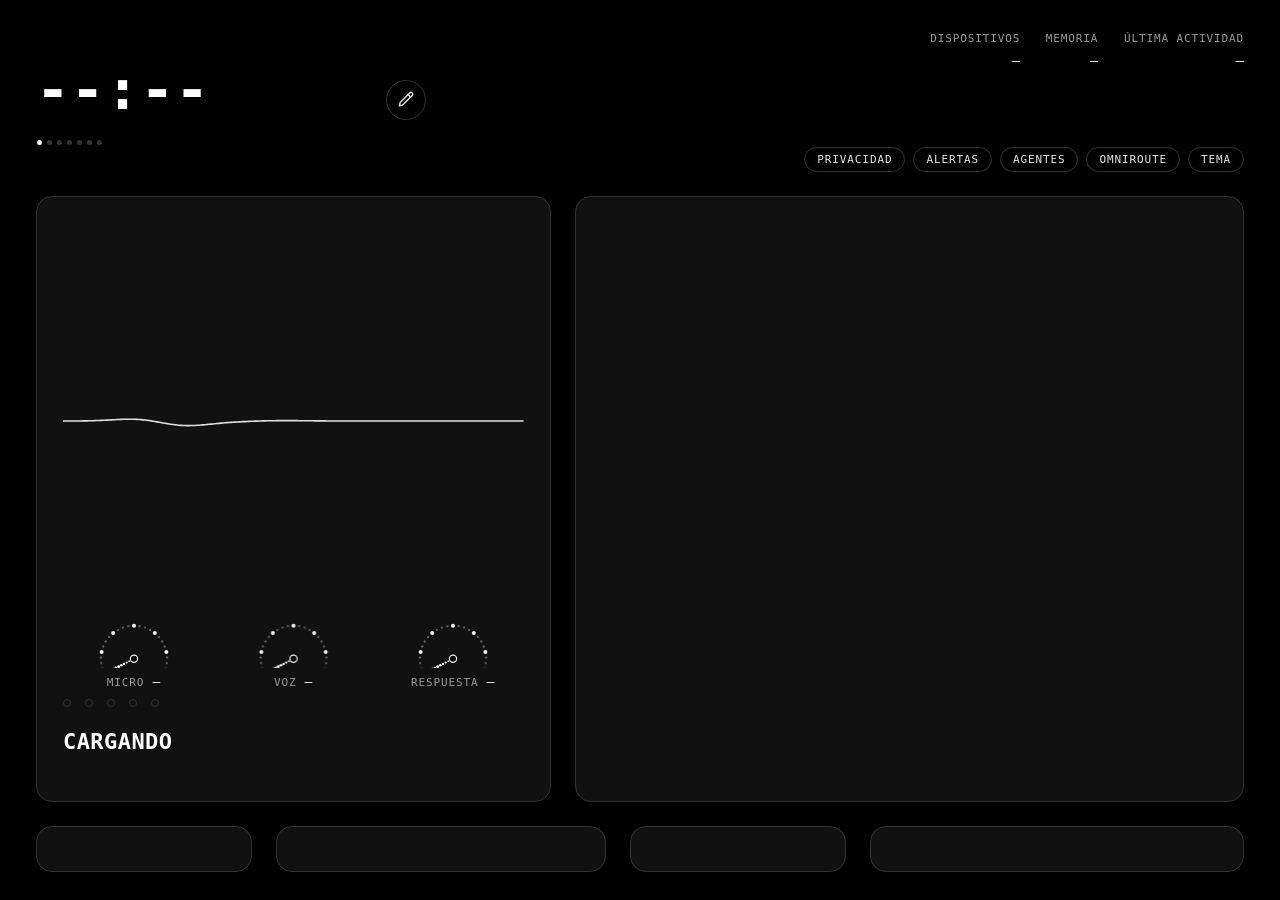
==== commit b4a9b2f9: "fix(agentes): el selector avisa de que OmniRoute desvía lo que parece código a Code Pro Con el enrut" ====
--- a/panel/index.html
+++ b/panel/index.html
@@ -1093,7 +1093,7 @@
   <section class="card" id="sis"></section>
   <section class="card" id="clima"></section>
 </footer>
-<div id="chuleta"><h2 class="dot">QUÉ PUEDO PEDIR</h2><div class="lbl">Toca en cualquier sitio para cerrar</div><button id="reset" title="Devuelve DeltaOS a la versión estable v7 (diseño dual Nothing y Apple iOS, visión Lanczos, imágenes al móvil, plan B con Cherry, interfaz en la tele del salón, mini orbe junto a la hora, Delta por voz desde el móvil por Tailscale con páginas de impresora, clima y día, avisos al móvil como notificación, notificaciones del móvil clicables con respuesta botón de apagar desde el móvil, visión por la GoPro, carácter y gustos propios, página «PC apagado» y pantalla Cámara en el móvil, y la música fuera del cancelador de eco) y lo reinicia (lo de después queda guardado en git)">↺ Volver a v7</button><section id="nov"></section><div class="cols"><section><span class="lbl">Impresora 3D</span><ul><li>«¿Cómo va la impresión?»</li><li>«¿Qué he impreso esta semana?» <i>historial</i></li><li>«Avísame 10 minutos antes de que acabe»</li><li>«Ponme la impresora a pantalla completa» <i>o clic en su tarjeta · también «el sistema» y «el tiempo»</i></li></ul></section><section><span class="lbl">Internet</span><ul><li>«Busca cuánto cuesta el PETG en Amazon» <i>búsqueda rápida</i></li><li>«Investiga a fondo ASA vs PETG para exterior» <i>informe con citas</i></li><li>«Subraya en rojo las cifras / resalta / añade una nota / quita…» <i>edita el informe del visor · «deshaz» vuelve atrás</i></li><li>«Ponme en pantalla el mapa de Sevilla / Wikipedia de… / la web de…»</li><li>«Ponme el vídeo de … en YouTube»</li></ul></section><section><span class="lbl">Música y tele</span><ul><li>«Pon Cuatro» · «Ponme la tele» <i>el directo en abierto, en una ventana · también Telecinco, FDF, Energy, Divinity y Be Mad</i></li><li>«Pon música lo-fi»</li><li>«Pausa / sigue / siguiente / anterior»</li><li>«Sube / baja» · «¿Qué suena?» · «Para» <i>vale igual para la música y para la tele: es el mismo reproductor</i></li><li>«Pon Netflix en la tele del salón» · «Pausa la del salón» · «Baja el volumen del salón» <i>el Fire TV: Netflix, YouTube, Twitch, Max, Prime Video… · «¿Qué tiene puesto la tele del salón?»</i></li><li>«Pasa la interfaz a la tele» · «Me voy al salón» <i>o un clic en el botón del micro del mando · «pásala al portátil» o el botón de ventanas del ratón la devuelven · tras Netflix, «vuelve a Delta»</i></li><li>En el salón, mantén el botón del micro del mando y háblale <i>mientras la interfaz está en la tele el portátil no escucha: te oye por el mando</i></li></ul></section><section><span class="lbl">Pantalla y escritorio</span><ul><li>«¿Qué ves en mi pantalla?» · «Mira el detalle»</li><li>«Mira lo que estoy haciendo» · «Sígueme mientras monto esto» <i>directo: te mira cada segundo y medio en vez de cada 8 · punto rojo REC mientras dura · «deja de mirar» lo para</i></li><li>«Abre Firefox / esta carpeta / esta URL»</li><li>«Lista las ventanas» · «Minimiza / cierra / activa …» · «Pásala al otro monitor»</li><li>«Mueve la interfaz a la otra pantalla» · «Todo a la de arriba» <i>la barra de estado va con la interfaz · se queda ahí aunque cambies de modo</i></li><li>«Sube el volumen al 40 %» · «Silencia» · «Brillo al 70 %»</li><li>«Pon el modo oscuro» · «Pon el modo claro»</li><li>«Enciende la visión» · «¿Me ves?» · «¿Cómo estoy sentado?» · «Apaga la visión» <i>en prueba: la webcam ve si estás delante, si miras, gestos y postura; solo observa, aún no actúa · luz de la cámara encendida mientras dura · el modo privacidad la suelta</i></li><li>«Lee el portapapeles» · «Copia esto»</li><li>«Mándame una notificación con …»</li></ul></section><section><span class="lbl">Estudio · Guardia Civil</span><ul><li>«Descárgate el audio de esta clase y pásalo a apuntes» <i>tema anotado en Temario_Guardia_Civil/DeltaOs, tarda 15-40 min</i></li><li>«Pasa a apuntes la última clase que bajé» <i>lo último de la extensión de Vimeo</i></li><li>«Esta clase es de Paco Arriola» <i>si el tema ya tiene clases, la añade al mismo PDF</i></li></ul></section><section><span class="lbl">Taller WORMHOLE</span><ul><li>«¿Dónde lo dejamos con la fuente …?» <i>lee ESTADO.md</i></li><li>«¿Qué proyectos hay recientes?»</li><li>«Verifica el diseño de este STL» <i>cadcheck + slice + render</i></li><li>«Lanza render_views / slice_check sobre …»</li><li>«¿Cómo van los trabajos en segundo plano?»</li></ul></section><section><span class="lbl">Claude Code y Cherry</span><ul><li>«Pídele a Claude que …» <i>conversación con memoria</i></li><li>«Encarga a Claude una tarea suelta: …»</li><li>«Mejora esto con Cherry» · «Dile a Cherry que cambie esto» <i>Plan B si Claude no tiene tokens</i></li><li>«Enséñame los agentes» · «Ponme la orquestación» <i>pantalla completa en vivo: quién trabaja, con qué herramienta y modelo, y de dónde viene (Claude, OmniRoute, Gemini) · constelación, carriles o sala de control (un panel por agente con sus pasos en vivo, agrupados por sesión) · al pulsar un agente, su ficha enseña en directo qué hace y su último mensaje · barra para rebobinar 20 min · también el botón Agentes · Esc o «quita eso» la cierra</i></li><li>Icono de nueva conversación bajo «Agentes» <i>elige Claude Code (agentes, frameworks, modo Workflow o Juez) o DeltaOS; al dejar el ratón sobre cada opción explica qué hace · la fila «Modelo» elige Claude directo o un combo de OmniRoute (Claude Code Auto, Code Pro, Deep Reasoning, Fast Completion) · escribes la tarea y se abre una sesión nueva</i></li><li>Doble clic en la conversación <i>modo teclado: un bocadillo para escribirle (Intro envía, Esc cierra) y un modelo de OmniRoute contesta en vez de la voz · el desplegable elige el modelo · el botón OmniRoute de la cabecera enseña cupos, cuenta atrás y gasto · sale en Agentes como «Teclado»</i></li></ul></section><section><span class="lbl">Terminal</span><ul><li>«¿Qué procesos gastan más memoria?» <i>lectura: sin preguntar</i></li><li>«¿Cuánto disco queda?» · «¿Hay errores en el log?»</li><li>Lo que modifique algo te lo pregunta Delta de palabra: dices «sí» y lo hace</li><li>Alertas: llave inglesa = arreglarla cuando el PC esté tranquilo</li></ul></section><section><span class="lbl">Skills</span><ul><li>«Busca una skill para …»</li><li>«Instala la skill …» <i>siempre avisa</i></li><li>«Usa la skill …» · «Actualiza las skills»</li></ul></section><section><span class="lbl">Memoria</span><ul><li>«Recuerda que …»</li><li>«Olvida lo de …»</li><li>«Apunta como mejora: …» <i>lo que aún no sé hacer</i></li><li>«Apunta en el calendario que el jueves tengo médico a las 17:30» <i>sale en la línea de la semana: rueda o clic sobre la tira de la cabecera</i></li><li>«Apunta en notas que …» <i>tu cajón privado: solo en este ordenador, y solo lo leo si me lo pides</i></li><li>«¿Qué tengo en notas de esta semana?» · «Busca en mis notas lo de …» · «Borra la última nota»</li></ul></section><section><span class="lbl">Hábitos</span><ul><li>«Enséñame mis hábitos» <i>la rejilla del mes: un hábito por fila, un día por columna</i></li><li>«Apunta que hoy hice ejercicio» · «Ayer sí medité»</li><li>«Hoy no fui al gimnasio porque estaba malo» <i>lo pinta con el color del motivo</i></li><li>«Añade el hábito leer» · «Quita el de correr» · «Añade el motivo lluvia»</li><li>«¿Cómo llevo el mes?» · «¿Qué tal voy con el gimnasio?»</li><li>«Recuérdame los hábitos a las diez de la noche» <i>cada día, y solo si queda algo sin marcar · «quita el recordatorio de los hábitos»</i></li><li>En la rejilla: un clic marca hecho, otro pregunta por qué no pudo ser <i>clic derecho: el motivo directo · ✎ Editar para añadir, ordenar y colorear</i></li></ul></section><section><span class="lbl">Sesión</span><ul><li>«Ey Delta» / «Delta» para despertar</li><li>«Pasar C.O.S.» <i>comprueba todos los sistemas</i></li><li>«Gracias, ya está» → a dormir</li><li>Escape o «cierra» cierra el visor</li><li>«Panel completo» <i>abre la interfaz entera</i></li><li>«Diseño de Apple» · «Tema de iOS» · «Diseño de Nothing» · «Cambia el diseño» <i>alterna entre Nothing Design System y Apple HIG / Liquid Glass (con memoria persistente)</i></li><li>La luz del orbe <i>azul: Delta en stand-by · roja: te está escuchando · apagada: modo privacidad</i></li><li>El mini orbe junto a la hora <i>es el orbe 2 en pequeño: respira y se deforma con la voz · clic: el orbe 2 en grande · clic derecho: el salvapantallas · los puntos de debajo de la hora dicen en qué hueco del dock estás</i></li><li>«Silencio total» · «No me avises de nada» <i>ni voz, ni notificaciones, ni alarmas ni recordatorios hasta que digas «ya puedes avisar» (o «silencio total una hora»); al quitarlo te cuenta lo que se calló</i></li><li>«No me molestes 45 minutos» · «Déjame en paz» <i>deja de avisar por su cuenta; tus alarmas y recordatorios siguen sonando</i></li><li>Rueda del ratón sobre la hora <i>gira el dock: próximo aviso, impresora, sistema, tiempo y móvil · vuelve sola a la hora</i></li><li>Rueda sobre la conversación <i>sube a releer lo hablado</i></li><li>«Modo invisible» · «Quítate de en medio» <i>sin panel: solo el orbe flotando en una esquina · clic: la barra de estado 5 s · doble clic: el panel · arrastra para moverlo</i></li><li>«Apúntamelo ahí» · «Ponlo en pantalla» · «Enséñame esa foto» <i>sale una tarjeta con el texto, las cifras o la imagen (de Imágenes, Descargas, Escritorio o Documentos/Delta) que se quita sola: en el panel completo flota encima (× o «quita eso» la quita); en modo invisible el orbe abre la barra debajo y la deja abierta mientras dure</i></li><li>Búsquedas, mapas, webs e informes <i>en modo invisible salen dentro de la propia barra, en pequeño</i></li><li>«Quita la barra» · «Fuera todo» <i>no deja nada en pantalla y sigue escuchando · «modo invisible» la devuelve</i></li><li>«Pon el orbe 1» · «Pon la esfera» <i>el salvapantallas de siempre: una esfera de alambre que ondula con tu voz y con la suya (el anillo rojo marca el nivel) · es el único que se queda puesto aunque le hables · doble clic, Esc o la rueda lo quitan</i></li><li>«Pon el orbe 2» · «Pon la gota» <i>el mismo orbe pero sólido: una gota blanca de barniz que respira y se deforma con tu voz · debajo lleva la hora y la conversación en burbujas, que se apaga sola a los 20 s (si subes a leer con la rueda, se queda) · tampoco se quita al hablarle · se aparta del ratón si lo pasas por encima</i></li><li>Clic derecho sobre el salvapantallas <i>pasa al siguiente: orbe 1, orbe 2, reloj, tiempo y la impresión si está imprimiendo · ya no rotan solos</i></li><li>«Apaga / suspende / reinicia el ordenador» <i>sin preguntar</i></li><li>«Apágalo en 30 minutos» · «Cancela el apagado»</li><li>«Reiníciate» · «Reinicia DeltaOS» <i>se reinicia él solo; hace falta para que se apliquen los cambios de su código</i></li></ul></section></div></div>
+<div id="chuleta"><h2 class="dot">QUÉ PUEDO PEDIR</h2><div class="lbl">Toca en cualquier sitio para cerrar</div><button id="reset" title="Devuelve DeltaOS a la versión estable v7 (diseño dual Nothing y Apple iOS, visión Lanczos, imágenes al móvil, plan B con Cherry, interfaz en la tele del salón, mini orbe junto a la hora, Delta por voz desde el móvil por Tailscale con páginas de impresora, clima y día, avisos al móvil como notificación, notificaciones del móvil clicables con respuesta botón de apagar desde el móvil, visión por la GoPro, carácter y gustos propios, página «PC apagado» y pantalla Cámara en el móvil, y la música fuera del cancelador de eco) y lo reinicia (lo de después queda guardado en git)">↺ Volver a v7</button><section id="nov"></section><div class="cols"><section><span class="lbl">Impresora 3D</span><ul><li>«¿Cómo va la impresión?»</li><li>«¿Qué he impreso esta semana?» <i>historial</i></li><li>«Avísame 10 minutos antes de que acabe»</li><li>«Ponme la impresora a pantalla completa» <i>o clic en su tarjeta · también «el sistema» y «el tiempo»</i></li></ul></section><section><span class="lbl">Internet</span><ul><li>«Busca cuánto cuesta el PETG en Amazon» <i>búsqueda rápida</i></li><li>«Investiga a fondo ASA vs PETG para exterior» <i>informe con citas</i></li><li>«Subraya en rojo las cifras / resalta / añade una nota / quita…» <i>edita el informe del visor · «deshaz» vuelve atrás</i></li><li>«Ponme en pantalla el mapa de Sevilla / Wikipedia de… / la web de…»</li><li>«Ponme el vídeo de … en YouTube»</li></ul></section><section><span class="lbl">Música y tele</span><ul><li>«Pon Cuatro» · «Ponme la tele» <i>el directo en abierto, en una ventana · también Telecinco, FDF, Energy, Divinity y Be Mad</i></li><li>«Pon música lo-fi»</li><li>«Pausa / sigue / siguiente / anterior»</li><li>«Sube / baja» · «¿Qué suena?» · «Para» <i>vale igual para la música y para la tele: es el mismo reproductor</i></li><li>«Pon Netflix en la tele del salón» · «Pausa la del salón» · «Baja el volumen del salón» <i>el Fire TV: Netflix, YouTube, Twitch, Max, Prime Video… · «¿Qué tiene puesto la tele del salón?»</i></li><li>«Pasa la interfaz a la tele» · «Me voy al salón» <i>o un clic en el botón del micro del mando · «pásala al portátil» o el botón de ventanas del ratón la devuelven · tras Netflix, «vuelve a Delta»</i></li><li>En el salón, mantén el botón del micro del mando y háblale <i>mientras la interfaz está en la tele el portátil no escucha: te oye por el mando</i></li></ul></section><section><span class="lbl">Pantalla y escritorio</span><ul><li>«¿Qué ves en mi pantalla?» · «Mira el detalle»</li><li>«Mira lo que estoy haciendo» · «Sígueme mientras monto esto» <i>directo: te mira cada segundo y medio en vez de cada 8 · punto rojo REC mientras dura · «deja de mirar» lo para</i></li><li>«Abre Firefox / esta carpeta / esta URL»</li><li>«Lista las ventanas» · «Minimiza / cierra / activa …» · «Pásala al otro monitor»</li><li>«Mueve la interfaz a la otra pantalla» · «Todo a la de arriba» <i>la barra de estado va con la interfaz · se queda ahí aunque cambies de modo</i></li><li>«Sube el volumen al 40 %» · «Silencia» · «Brillo al 70 %»</li><li>«Pon el modo oscuro» · «Pon el modo claro»</li><li>«Enciende la visión» · «¿Me ves?» · «¿Cómo estoy sentado?» · «Apaga la visión» <i>en prueba: la webcam ve si estás delante, si miras, gestos y postura; solo observa, aún no actúa · luz de la cámara encendida mientras dura · el modo privacidad la suelta</i></li><li>«Lee el portapapeles» · «Copia esto»</li><li>«Mándame una notificación con …»</li></ul></section><section><span class="lbl">Estudio · Guardia Civil</span><ul><li>«Descárgate el audio de esta clase y pásalo a apuntes» <i>tema anotado en Temario_Guardia_Civil/DeltaOs, tarda 15-40 min</i></li><li>«Pasa a apuntes la última clase que bajé» <i>lo último de la extensión de Vimeo</i></li><li>«Esta clase es de Paco Arriola» <i>si el tema ya tiene clases, la añade al mismo PDF</i></li></ul></section><section><span class="lbl">Taller WORMHOLE</span><ul><li>«¿Dónde lo dejamos con la fuente …?» <i>lee ESTADO.md</i></li><li>«¿Qué proyectos hay recientes?»</li><li>«Verifica el diseño de este STL» <i>cadcheck + slice + render</i></li><li>«Lanza render_views / slice_check sobre …»</li><li>«¿Cómo van los trabajos en segundo plano?»</li></ul></section><section><span class="lbl">Claude Code y Cherry</span><ul><li>«Pídele a Claude que …» <i>conversación con memoria</i></li><li>«Encarga a Claude una tarea suelta: …»</li><li>«Mejora esto con Cherry» · «Dile a Cherry que cambie esto» <i>Plan B si Claude no tiene tokens</i></li><li>«Enséñame los agentes» · «Ponme la orquestación» <i>pantalla completa en vivo: quién trabaja, con qué herramienta y modelo, y de dónde viene (Claude, OmniRoute, Gemini) · constelación, carriles o sala de control (un panel por agente con sus pasos en vivo, agrupados por sesión) · al pulsar un agente, su ficha enseña en directo qué hace y su último mensaje · barra para rebobinar 20 min · también el botón Agentes · Esc o «quita eso» la cierra</i></li><li>Icono de nueva conversación bajo «Agentes» <i>elige Claude Code (agentes, frameworks, modo Workflow o Juez) o DeltaOS; al dejar el ratón sobre cada opción explica qué hace · la fila «Modelo» elige Claude directo o un combo de OmniRoute (Claude Code Auto, Code Pro, Deep Reasoning, Fast Completion; con el enrutado por tarea de OmniRoute, lo que parece código acaba en Code Pro) · escribes la tarea y se abre una sesión nueva</i></li><li>Doble clic en la conversación <i>modo teclado: un bocadillo para escribirle (Intro envía, Esc cierra) y un modelo de OmniRoute contesta en vez de la voz · el desplegable elige el modelo · el botón OmniRoute de la cabecera enseña cupos, cuenta atrás y gasto · sale en Agentes como «Teclado»</i></li></ul></section><section><span class="lbl">Terminal</span><ul><li>«¿Qué procesos gastan más memoria?» <i>lectura: sin preguntar</i></li><li>«¿Cuánto disco queda?» · «¿Hay errores en el log?»</li><li>Lo que modifique algo te lo pregunta Delta de palabra: dices «sí» y lo hace</li><li>Alertas: llave inglesa = arreglarla cuando el PC esté tranquilo</li></ul></section><section><span class="lbl">Skills</span><ul><li>«Busca una skill para …»</li><li>«Instala la skill …» <i>siempre avisa</i></li><li>«Usa la skill …» · «Actualiza las skills»</li></ul></section><section><span class="lbl">Memoria</span><ul><li>«Recuerda que …»</li><li>«Olvida lo de …»</li><li>«Apunta como mejora: …» <i>lo que aún no sé hacer</i></li><li>«Apunta en el calendario que el jueves tengo médico a las 17:30» <i>sale en la línea de la semana: rueda o clic sobre la tira de la cabecera</i></li><li>«Apunta en notas que …» <i>tu cajón privado: solo en este ordenador, y solo lo leo si me lo pides</i></li><li>«¿Qué tengo en notas de esta semana?» · «Busca en mis notas lo de …» · «Borra la última nota»</li></ul></section><section><span class="lbl">Hábitos</span><ul><li>«Enséñame mis hábitos» <i>la rejilla del mes: un hábito por fila, un día por columna</i></li><li>«Apunta que hoy hice ejercicio» · «Ayer sí medité»</li><li>«Hoy no fui al gimnasio porque estaba malo» <i>lo pinta con el color del motivo</i></li><li>«Añade el hábito leer» · «Quita el de correr» · «Añade el motivo lluvia»</li><li>«¿Cómo llevo el mes?» · «¿Qué tal voy con el gimnasio?»</li><li>«Recuérdame los hábitos a las diez de la noche» <i>cada día, y solo si queda algo sin marcar · «quita el recordatorio de los hábitos»</i></li><li>En la rejilla: un clic marca hecho, otro pregunta por qué no pudo ser <i>clic derecho: el motivo directo · ✎ Editar para añadir, ordenar y colorear</i></li></ul></section><section><span class="lbl">Sesión</span><ul><li>«Ey Delta» / «Delta» para despertar</li><li>«Pasar C.O.S.» <i>comprueba todos los sistemas</i></li><li>«Gracias, ya está» → a dormir</li><li>Escape o «cierra» cierra el visor</li><li>«Panel completo» <i>abre la interfaz entera</i></li><li>«Diseño de Apple» · «Tema de iOS» · «Diseño de Nothing» · «Cambia el diseño» <i>alterna entre Nothing Design System y Apple HIG / Liquid Glass (con memoria persistente)</i></li><li>La luz del orbe <i>azul: Delta en stand-by · roja: te está escuchando · apagada: modo privacidad</i></li><li>El mini orbe junto a la hora <i>es el orbe 2 en pequeño: respira y se deforma con la voz · clic: el orbe 2 en grande · clic derecho: el salvapantallas · los puntos de debajo de la hora dicen en qué hueco del dock estás</i></li><li>«Silencio total» · «No me avises de nada» <i>ni voz, ni notificaciones, ni alarmas ni recordatorios hasta que digas «ya puedes avisar» (o «silencio total una hora»); al quitarlo te cuenta lo que se calló</i></li><li>«No me molestes 45 minutos» · «Déjame en paz» <i>deja de avisar por su cuenta; tus alarmas y recordatorios siguen sonando</i></li><li>Rueda del ratón sobre la hora <i>gira el dock: próximo aviso, impresora, sistema, tiempo y móvil · vuelve sola a la hora</i></li><li>Rueda sobre la conversación <i>sube a releer lo hablado</i></li><li>«Modo invisible» · «Quítate de en medio» <i>sin panel: solo el orbe flotando en una esquina · clic: la barra de estado 5 s · doble clic: el panel · arrastra para moverlo</i></li><li>«Apúntamelo ahí» · «Ponlo en pantalla» · «Enséñame esa foto» <i>sale una tarjeta con el texto, las cifras o la imagen (de Imágenes, Descargas, Escritorio o Documentos/Delta) que se quita sola: en el panel completo flota encima (× o «quita eso» la quita); en modo invisible el orbe abre la barra debajo y la deja abierta mientras dure</i></li><li>Búsquedas, mapas, webs e informes <i>en modo invisible salen dentro de la propia barra, en pequeño</i></li><li>«Quita la barra» · «Fuera todo» <i>no deja nada en pantalla y sigue escuchando · «modo invisible» la devuelve</i></li><li>«Pon el orbe 1» · «Pon la esfera» <i>el salvapantallas de siempre: una esfera de alambre que ondula con tu voz y con la suya (el anillo rojo marca el nivel) · es el único que se queda puesto aunque le hables · doble clic, Esc o la rueda lo quitan</i></li><li>«Pon el orbe 2» · «Pon la gota» <i>el mismo orbe pero sólido: una gota blanca de barniz que respira y se deforma con tu voz · debajo lleva la hora y la conversación en burbujas, que se apaga sola a los 20 s (si subes a leer con la rueda, se queda) · tampoco se quita al hablarle · se aparta del ratón si lo pasas por encima</i></li><li>Clic derecho sobre el salvapantallas <i>pasa al siguiente: orbe 1, orbe 2, reloj, tiempo y la impresión si está imprimiendo · ya no rotan solos</i></li><li>«Apaga / suspende / reinicia el ordenador» <i>sin preguntar</i></li><li>«Apágalo en 30 minutos» · «Cancela el apagado»</li><li>«Reiníciate» · «Reinicia DeltaOS» <i>se reinicia él solo; hace falta para que se apliquen los cambios de su código</i></li></ul></section></div></div>
 <canvas id="orbe-flotante" title="Clic: la barra de estado · doble clic: el panel · arrastra para moverme"></canvas>
 <div id="tira">
   <div class="t1"><span id="t-hora" class="dot"><span id="t-h">--</span><i>:</i><span id="t-m">--</span></span><span id="t-est" class="dot">—</span><span id="t-sub" class="lbl"></span>
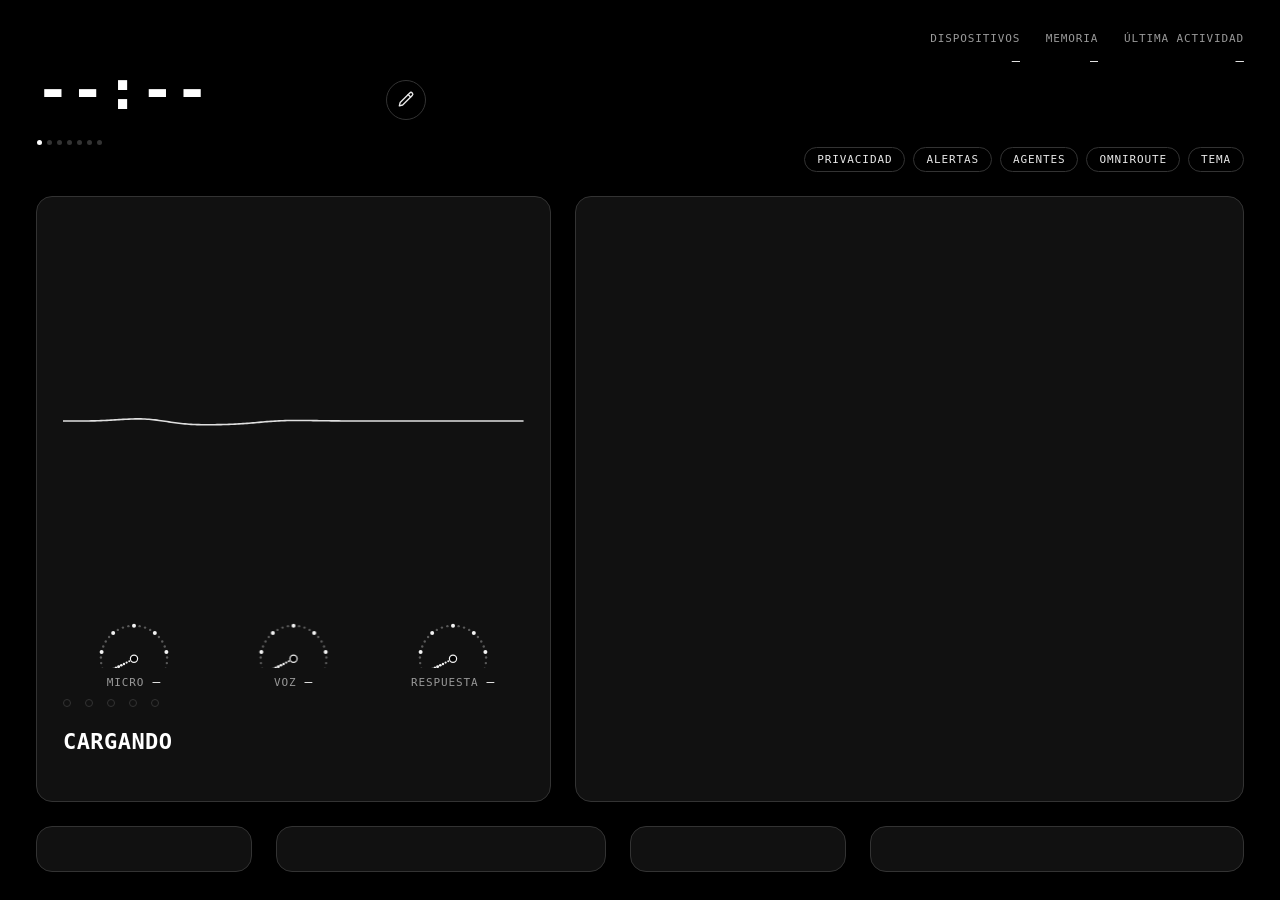
==== commit 161027c8: "feat(agentes): puente con Antigravity en Plan B y Cherry Studio a Plan C" ====
--- a/panel/index.html
+++ b/panel/index.html
@@ -1093,7 +1093,7 @@
   <section class="card" id="sis"></section>
   <section class="card" id="clima"></section>
 </footer>
-<div id="chuleta"><h2 class="dot">QUÉ PUEDO PEDIR</h2><div class="lbl">Toca en cualquier sitio para cerrar</div><button id="reset" title="Devuelve DeltaOS a la versión estable v7 (diseño dual Nothing y Apple iOS, visión Lanczos, imágenes al móvil, plan B con Cherry, interfaz en la tele del salón, mini orbe junto a la hora, Delta por voz desde el móvil por Tailscale con páginas de impresora, clima y día, avisos al móvil como notificación, notificaciones del móvil clicables con respuesta botón de apagar desde el móvil, visión por la GoPro, carácter y gustos propios, página «PC apagado» y pantalla Cámara en el móvil, y la música fuera del cancelador de eco) y lo reinicia (lo de después queda guardado en git)">↺ Volver a v7</button><section id="nov"></section><div class="cols"><section><span class="lbl">Impresora 3D</span><ul><li>«¿Cómo va la impresión?»</li><li>«¿Qué he impreso esta semana?» <i>historial</i></li><li>«Avísame 10 minutos antes de que acabe»</li><li>«Ponme la impresora a pantalla completa» <i>o clic en su tarjeta · también «el sistema» y «el tiempo»</i></li></ul></section><section><span class="lbl">Internet</span><ul><li>«Busca cuánto cuesta el PETG en Amazon» <i>búsqueda rápida</i></li><li>«Investiga a fondo ASA vs PETG para exterior» <i>informe con citas</i></li><li>«Subraya en rojo las cifras / resalta / añade una nota / quita…» <i>edita el informe del visor · «deshaz» vuelve atrás</i></li><li>«Ponme en pantalla el mapa de Sevilla / Wikipedia de… / la web de…»</li><li>«Ponme el vídeo de … en YouTube»</li></ul></section><section><span class="lbl">Música y tele</span><ul><li>«Pon Cuatro» · «Ponme la tele» <i>el directo en abierto, en una ventana · también Telecinco, FDF, Energy, Divinity y Be Mad</i></li><li>«Pon música lo-fi»</li><li>«Pausa / sigue / siguiente / anterior»</li><li>«Sube / baja» · «¿Qué suena?» · «Para» <i>vale igual para la música y para la tele: es el mismo reproductor</i></li><li>«Pon Netflix en la tele del salón» · «Pausa la del salón» · «Baja el volumen del salón» <i>el Fire TV: Netflix, YouTube, Twitch, Max, Prime Video… · «¿Qué tiene puesto la tele del salón?»</i></li><li>«Pasa la interfaz a la tele» · «Me voy al salón» <i>o un clic en el botón del micro del mando · «pásala al portátil» o el botón de ventanas del ratón la devuelven · tras Netflix, «vuelve a Delta»</i></li><li>En el salón, mantén el botón del micro del mando y háblale <i>mientras la interfaz está en la tele el portátil no escucha: te oye por el mando</i></li></ul></section><section><span class="lbl">Pantalla y escritorio</span><ul><li>«¿Qué ves en mi pantalla?» · «Mira el detalle»</li><li>«Mira lo que estoy haciendo» · «Sígueme mientras monto esto» <i>directo: te mira cada segundo y medio en vez de cada 8 · punto rojo REC mientras dura · «deja de mirar» lo para</i></li><li>«Abre Firefox / esta carpeta / esta URL»</li><li>«Lista las ventanas» · «Minimiza / cierra / activa …» · «Pásala al otro monitor»</li><li>«Mueve la interfaz a la otra pantalla» · «Todo a la de arriba» <i>la barra de estado va con la interfaz · se queda ahí aunque cambies de modo</i></li><li>«Sube el volumen al 40 %» · «Silencia» · «Brillo al 70 %»</li><li>«Pon el modo oscuro» · «Pon el modo claro»</li><li>«Enciende la visión» · «¿Me ves?» · «¿Cómo estoy sentado?» · «Apaga la visión» <i>en prueba: la webcam ve si estás delante, si miras, gestos y postura; solo observa, aún no actúa · luz de la cámara encendida mientras dura · el modo privacidad la suelta</i></li><li>«Lee el portapapeles» · «Copia esto»</li><li>«Mándame una notificación con …»</li></ul></section><section><span class="lbl">Estudio · Guardia Civil</span><ul><li>«Descárgate el audio de esta clase y pásalo a apuntes» <i>tema anotado en Temario_Guardia_Civil/DeltaOs, tarda 15-40 min</i></li><li>«Pasa a apuntes la última clase que bajé» <i>lo último de la extensión de Vimeo</i></li><li>«Esta clase es de Paco Arriola» <i>si el tema ya tiene clases, la añade al mismo PDF</i></li></ul></section><section><span class="lbl">Taller WORMHOLE</span><ul><li>«¿Dónde lo dejamos con la fuente …?» <i>lee ESTADO.md</i></li><li>«¿Qué proyectos hay recientes?»</li><li>«Verifica el diseño de este STL» <i>cadcheck + slice + render</i></li><li>«Lanza render_views / slice_check sobre …»</li><li>«¿Cómo van los trabajos en segundo plano?»</li></ul></section><section><span class="lbl">Claude Code y Cherry</span><ul><li>«Pídele a Claude que …» <i>conversación con memoria</i></li><li>«Encarga a Claude una tarea suelta: …»</li><li>«Mejora esto con Cherry» · «Dile a Cherry que cambie esto» <i>Plan B si Claude no tiene tokens</i></li><li>«Enséñame los agentes» · «Ponme la orquestación» <i>pantalla completa en vivo: quién trabaja, con qué herramienta y modelo, y de dónde viene (Claude, OmniRoute, Gemini) · constelación, carriles o sala de control (un panel por agente con sus pasos en vivo, agrupados por sesión) · al pulsar un agente, su ficha enseña en directo qué hace y su último mensaje · barra para rebobinar 20 min · también el botón Agentes · Esc o «quita eso» la cierra</i></li><li>Icono de nueva conversación bajo «Agentes» <i>elige Claude Code (agentes, frameworks, modo Workflow o Juez) o DeltaOS; al dejar el ratón sobre cada opción explica qué hace · la fila «Modelo» elige Claude directo o un combo de OmniRoute (Claude Code Auto, Code Pro, Deep Reasoning, Fast Completion; con el enrutado por tarea de OmniRoute, lo que parece código acaba en Code Pro) · escribes la tarea y se abre una sesión nueva</i></li><li>Doble clic en la conversación <i>modo teclado: un bocadillo para escribirle (Intro envía, Esc cierra) y un modelo de OmniRoute contesta en vez de la voz · el desplegable elige el modelo · el botón OmniRoute de la cabecera enseña cupos, cuenta atrás y gasto · sale en Agentes como «Teclado»</i></li></ul></section><section><span class="lbl">Terminal</span><ul><li>«¿Qué procesos gastan más memoria?» <i>lectura: sin preguntar</i></li><li>«¿Cuánto disco queda?» · «¿Hay errores en el log?»</li><li>Lo que modifique algo te lo pregunta Delta de palabra: dices «sí» y lo hace</li><li>Alertas: llave inglesa = arreglarla cuando el PC esté tranquilo</li></ul></section><section><span class="lbl">Skills</span><ul><li>«Busca una skill para …»</li><li>«Instala la skill …» <i>siempre avisa</i></li><li>«Usa la skill …» · «Actualiza las skills»</li></ul></section><section><span class="lbl">Memoria</span><ul><li>«Recuerda que …»</li><li>«Olvida lo de …»</li><li>«Apunta como mejora: …» <i>lo que aún no sé hacer</i></li><li>«Apunta en el calendario que el jueves tengo médico a las 17:30» <i>sale en la línea de la semana: rueda o clic sobre la tira de la cabecera</i></li><li>«Apunta en notas que …» <i>tu cajón privado: solo en este ordenador, y solo lo leo si me lo pides</i></li><li>«¿Qué tengo en notas de esta semana?» · «Busca en mis notas lo de …» · «Borra la última nota»</li></ul></section><section><span class="lbl">Hábitos</span><ul><li>«Enséñame mis hábitos» <i>la rejilla del mes: un hábito por fila, un día por columna</i></li><li>«Apunta que hoy hice ejercicio» · «Ayer sí medité»</li><li>«Hoy no fui al gimnasio porque estaba malo» <i>lo pinta con el color del motivo</i></li><li>«Añade el hábito leer» · «Quita el de correr» · «Añade el motivo lluvia»</li><li>«¿Cómo llevo el mes?» · «¿Qué tal voy con el gimnasio?»</li><li>«Recuérdame los hábitos a las diez de la noche» <i>cada día, y solo si queda algo sin marcar · «quita el recordatorio de los hábitos»</i></li><li>En la rejilla: un clic marca hecho, otro pregunta por qué no pudo ser <i>clic derecho: el motivo directo · ✎ Editar para añadir, ordenar y colorear</i></li></ul></section><section><span class="lbl">Sesión</span><ul><li>«Ey Delta» / «Delta» para despertar</li><li>«Pasar C.O.S.» <i>comprueba todos los sistemas</i></li><li>«Gracias, ya está» → a dormir</li><li>Escape o «cierra» cierra el visor</li><li>«Panel completo» <i>abre la interfaz entera</i></li><li>«Diseño de Apple» · «Tema de iOS» · «Diseño de Nothing» · «Cambia el diseño» <i>alterna entre Nothing Design System y Apple HIG / Liquid Glass (con memoria persistente)</i></li><li>La luz del orbe <i>azul: Delta en stand-by · roja: te está escuchando · apagada: modo privacidad</i></li><li>El mini orbe junto a la hora <i>es el orbe 2 en pequeño: respira y se deforma con la voz · clic: el orbe 2 en grande · clic derecho: el salvapantallas · los puntos de debajo de la hora dicen en qué hueco del dock estás</i></li><li>«Silencio total» · «No me avises de nada» <i>ni voz, ni notificaciones, ni alarmas ni recordatorios hasta que digas «ya puedes avisar» (o «silencio total una hora»); al quitarlo te cuenta lo que se calló</i></li><li>«No me molestes 45 minutos» · «Déjame en paz» <i>deja de avisar por su cuenta; tus alarmas y recordatorios siguen sonando</i></li><li>Rueda del ratón sobre la hora <i>gira el dock: próximo aviso, impresora, sistema, tiempo y móvil · vuelve sola a la hora</i></li><li>Rueda sobre la conversación <i>sube a releer lo hablado</i></li><li>«Modo invisible» · «Quítate de en medio» <i>sin panel: solo el orbe flotando en una esquina · clic: la barra de estado 5 s · doble clic: el panel · arrastra para moverlo</i></li><li>«Apúntamelo ahí» · «Ponlo en pantalla» · «Enséñame esa foto» <i>sale una tarjeta con el texto, las cifras o la imagen (de Imágenes, Descargas, Escritorio o Documentos/Delta) que se quita sola: en el panel completo flota encima (× o «quita eso» la quita); en modo invisible el orbe abre la barra debajo y la deja abierta mientras dure</i></li><li>Búsquedas, mapas, webs e informes <i>en modo invisible salen dentro de la propia barra, en pequeño</i></li><li>«Quita la barra» · «Fuera todo» <i>no deja nada en pantalla y sigue escuchando · «modo invisible» la devuelve</i></li><li>«Pon el orbe 1» · «Pon la esfera» <i>el salvapantallas de siempre: una esfera de alambre que ondula con tu voz y con la suya (el anillo rojo marca el nivel) · es el único que se queda puesto aunque le hables · doble clic, Esc o la rueda lo quitan</i></li><li>«Pon el orbe 2» · «Pon la gota» <i>el mismo orbe pero sólido: una gota blanca de barniz que respira y se deforma con tu voz · debajo lleva la hora y la conversación en burbujas, que se apaga sola a los 20 s (si subes a leer con la rueda, se queda) · tampoco se quita al hablarle · se aparta del ratón si lo pasas por encima</i></li><li>Clic derecho sobre el salvapantallas <i>pasa al siguiente: orbe 1, orbe 2, reloj, tiempo y la impresión si está imprimiendo · ya no rotan solos</i></li><li>«Apaga / suspende / reinicia el ordenador» <i>sin preguntar</i></li><li>«Apágalo en 30 minutos» · «Cancela el apagado»</li><li>«Reiníciate» · «Reinicia DeltaOS» <i>se reinicia él solo; hace falta para que se apliquen los cambios de su código</i></li></ul></section></div></div>
+<div id="chuleta"><h2 class="dot">QUÉ PUEDO PEDIR</h2><div class="lbl">Toca en cualquier sitio para cerrar</div><button id="reset" title="Devuelve DeltaOS a la versión estable v7 (diseño dual Nothing y Apple iOS, visión Lanczos, imágenes al móvil, plan B con Antigravity, plan C con Cherry, interfaz en la tele del salón, mini orbe junto a la hora, Delta por voz desde el móvil por Tailscale con páginas de impresora, clima y día, avisos al móvil como notificación, notificaciones del móvil clicables con respuesta botón de apagar desde el móvil, visión por la GoPro, carácter y gustos propios, página «PC apagado» y pantalla Cámara en el móvil, y la música fuera del cancelador de eco) y lo reinicia (lo de después queda guardado en git)">↺ Volver a v7</button><section id="nov"></section><div class="cols"><section><span class="lbl">Impresora 3D</span><ul><li>«¿Cómo va la impresión?»</li><li>«¿Qué he impreso esta semana?» <i>historial</i></li><li>«Avísame 10 minutos antes de que acabe»</li><li>«Ponme la impresora a pantalla completa» <i>o clic en su tarjeta · también «el sistema» y «el tiempo»</i></li></ul></section><section><span class="lbl">Internet</span><ul><li>«Busca cuánto cuesta el PETG en Amazon» <i>búsqueda rápida</i></li><li>«Investiga a fondo ASA vs PETG para exterior» <i>informe con citas</i></li><li>«Subraya en rojo las cifras / resalta / añade una nota / quita…» <i>edita el informe del visor · «deshaz» vuelve atrás</i></li><li>«Ponme en pantalla el mapa de Sevilla / Wikipedia de… / la web de…»</li><li>«Ponme el vídeo de … en YouTube»</li></ul></section><section><span class="lbl">Música y tele</span><ul><li>«Pon Cuatro» · «Ponme la tele» <i>el directo en abierto, en una ventana · también Telecinco, FDF, Energy, Divinity y Be Mad</i></li><li>«Pon música lo-fi»</li><li>«Pausa / sigue / siguiente / anterior»</li><li>«Sube / baja» · «¿Qué suena?» · «Para» <i>vale igual para la música y para la tele: es el mismo reproductor</i></li><li>«Pon Netflix en la tele del salón» · «Pausa la del salón» · «Baja el volumen del salón» <i>el Fire TV: Netflix, YouTube, Twitch, Max, Prime Video… · «¿Qué tiene puesto la tele del salón?»</i></li><li>«Pasa la interfaz a la tele» · «Me voy al salón» <i>o un clic en el botón del micro del mando · «pásala al portátil» o el botón de ventanas del ratón la devuelven · tras Netflix, «vuelve a Delta»</i></li><li>En el salón, mantén el botón del micro del mando y háblale <i>mientras la interfaz está en la tele el portátil no escucha: te oye por el mando</i></li></ul></section><section><span class="lbl">Pantalla y escritorio</span><ul><li>«¿Qué ves en mi pantalla?» · «Mira el detalle»</li><li>«Mira lo que estoy haciendo» · «Sígueme mientras monto esto» <i>directo: te mira cada segundo y medio en vez de cada 8 · punto rojo REC mientras dura · «deja de mirar» lo para</i></li><li>«Abre Firefox / esta carpeta / esta URL»</li><li>«Lista las ventanas» · «Minimiza / cierra / activa …» · «Pásala al otro monitor»</li><li>«Mueve la interfaz a la otra pantalla» · «Todo a la de arriba» <i>la barra de estado va con la interfaz · se queda ahí aunque cambies de modo</i></li><li>«Sube el volumen al 40 %» · «Silencia» · «Brillo al 70 %»</li><li>«Pon el modo oscuro» · «Pon el modo claro»</li><li>«Enciende la visión» · «¿Me ves?» · «¿Cómo estoy sentado?» · «Apaga la visión» <i>en prueba: la webcam ve si estás delante, si miras, gestos y postura; solo observa, aún no actúa · luz de la cámara encendida mientras dura · el modo privacidad la suelta</i></li><li>«Lee el portapapeles» · «Copia esto»</li><li>«Mándame una notificación con …»</li></ul></section><section><span class="lbl">Estudio · Guardia Civil</span><ul><li>«Descárgate el audio de esta clase y pásalo a apuntes» <i>tema anotado en Temario_Guardia_Civil/DeltaOs, tarda 15-40 min</i></li><li>«Pasa a apuntes la última clase que bajé» <i>lo último de la extensión de Vimeo</i></li><li>«Esta clase es de Paco Arriola» <i>si el tema ya tiene clases, la añade al mismo PDF</i></li></ul></section><section><span class="lbl">Taller WORMHOLE</span><ul><li>«¿Dónde lo dejamos con la fuente …?» <i>lee ESTADO.md</i></li><li>«¿Qué proyectos hay recientes?»</li><li>«Verifica el diseño de este STL» <i>cadcheck + slice + render</i></li><li>«Lanza render_views / slice_check sobre …»</li><li>«¿Cómo van los trabajos en segundo plano?»</li></ul></section><section><span class="lbl">Claude Code, Antigravity y Cherry</span><ul><li>«Pídele a Claude que …» <i>conversación con memoria</i></li><li>«Encarga a Claude una tarea suelta: …»</li><li>«Mejora esto con Antigravity» · «Dile a Antigravity que cambie esto» <i>Plan B si Claude no tiene tokens</i></li><li>«Mejora esto con Cherry» · «Dile a Cherry que cambie esto» <i>Plan C</i></li><li>«Enséñame los agentes» · «Ponme la orquestación» <i>pantalla completa en vivo: quién trabaja, con qué herramienta y modelo, y de dónde viene (Claude, OmniRoute, Gemini) · constelación, carriles o sala de control (un panel por agente con sus pasos en vivo, agrupados por sesión) · al pulsar un agente, su ficha enseña en directo qué hace y su último mensaje · barra para rebobinar 20 min · también el botón Agentes · Esc o «quita eso» la cierra</i></li><li>Icono de nueva conversación bajo «Agentes» <i>elige Claude Code (agentes, frameworks, modo Workflow o Juez) o DeltaOS; al dejar el ratón sobre cada opción explica qué hace · la fila «Modelo» elige Claude directo o un combo de OmniRoute (Claude Code Auto, Code Pro, Deep Reasoning, Fast Completion; con el enrutado por tarea de OmniRoute, lo que parece código acaba en Code Pro) · escribes la tarea y se abre una sesión nueva</i></li><li>Doble clic en la conversación <i>modo teclado: un bocadillo para escribirle (Intro envía, Esc cierra) y un modelo de OmniRoute contesta en vez de la voz · el desplegable elige el modelo · el botón OmniRoute de la cabecera enseña cupos, cuenta atrás y gasto · sale en Agentes como «Teclado»</i></li></ul></section><section><span class="lbl">Terminal</span><ul><li>«¿Qué procesos gastan más memoria?» <i>lectura: sin preguntar</i></li><li>«¿Cuánto disco queda?» · «¿Hay errores en el log?»</li><li>Lo que modifique algo te lo pregunta Delta de palabra: dices «sí» y lo hace</li><li>Alertas: llave inglesa = arreglarla cuando el PC esté tranquilo</li></ul></section><section><span class="lbl">Skills</span><ul><li>«Busca una skill para …»</li><li>«Instala la skill …» <i>siempre avisa</i></li><li>«Usa la skill …» · «Actualiza las skills»</li></ul></section><section><span class="lbl">Memoria</span><ul><li>«Recuerda que …»</li><li>«Olvida lo de …»</li><li>«Apunta como mejora: …» <i>lo que aún no sé hacer</i></li><li>«Apunta en el calendario que el jueves tengo médico a las 17:30» <i>sale en la línea de la semana: rueda o clic sobre la tira de la cabecera</i></li><li>«Apunta en notas que …» <i>tu cajón privado: solo en este ordenador, y solo lo leo si me lo pides</i></li><li>«¿Qué tengo en notas de esta semana?» · «Busca en mis notas lo de …» · «Borra la última nota»</li></ul></section><section><span class="lbl">Hábitos</span><ul><li>«Enséñame mis hábitos» <i>la rejilla del mes: un hábito por fila, un día por columna</i></li><li>«Apunta que hoy hice ejercicio» · «Ayer sí medité»</li><li>«Hoy no fui al gimnasio porque estaba malo» <i>lo pinta con el color del motivo</i></li><li>«Añade el hábito leer» · «Quita el de correr» · «Añade el motivo lluvia»</li><li>«¿Cómo llevo el mes?» · «¿Qué tal voy con el gimnasio?»</li><li>«Recuérdame los hábitos a las diez de la noche» <i>cada día, y solo si queda algo sin marcar · «quita el recordatorio de los hábitos»</i></li><li>En la rejilla: un clic marca hecho, otro pregunta por qué no pudo ser <i>clic derecho: el motivo directo · ✎ Editar para añadir, ordenar y colorear</i></li></ul></section><section><span class="lbl">Sesión</span><ul><li>«Ey Delta» / «Delta» para despertar</li><li>«Pasar C.O.S.» <i>comprueba todos los sistemas</i></li><li>«Gracias, ya está» → a dormir</li><li>Escape o «cierra» cierra el visor</li><li>«Panel completo» <i>abre la interfaz entera</i></li><li>«Diseño de Apple» · «Tema de iOS» · «Diseño de Nothing» · «Cambia el diseño» <i>alterna entre Nothing Design System y Apple HIG / Liquid Glass (con memoria persistente)</i></li><li>La luz del orbe <i>azul: Delta en stand-by · roja: te está escuchando · apagada: modo privacidad</i></li><li>El mini orbe junto a la hora <i>es el orbe 2 en pequeño: respira y se deforma con la voz · clic: el orbe 2 en grande · clic derecho: el salvapantallas · los puntos de debajo de la hora dicen en qué hueco del dock estás</i></li><li>«Silencio total» · «No me avises de nada» <i>ni voz, ni notificaciones, ni alarmas ni recordatorios hasta que digas «ya puedes avisar» (o «silencio total una hora»); al quitarlo te cuenta lo que se calló</i></li><li>«No me molestes 45 minutos» · «Déjame en paz» <i>deja de avisar por su cuenta; tus alarmas y recordatorios siguen sonando</i></li><li>Rueda del ratón sobre la hora <i>gira el dock: próximo aviso, impresora, sistema, tiempo y móvil · vuelve sola a la hora</i></li><li>Rueda sobre la conversación <i>sube a releer lo hablado</i></li><li>«Modo invisible» · «Quítate de en medio» <i>sin panel: solo el orbe flotando en una esquina · clic: la barra de estado 5 s · doble clic: el panel · arrastra para moverlo</i></li><li>«Apúntamelo ahí» · «Ponlo en pantalla» · «Enséñame esa foto» <i>sale una tarjeta con el texto, las cifras o la imagen (de Imágenes, Descargas, Escritorio o Documentos/Delta) que se quita sola: en el panel completo flota encima (× o «quita eso» la quita); en modo invisible el orbe abre la barra debajo y la deja abierta mientras dure</i></li><li>Búsquedas, mapas, webs e informes <i>en modo invisible salen dentro de la propia barra, en pequeño</i></li><li>«Quita la barra» · «Fuera todo» <i>no deja nada en pantalla y sigue escuchando · «modo invisible» la devuelve</i></li><li>«Pon el orbe 1» · «Pon la esfera» <i>el salvapantallas de siempre: una esfera de alambre que ondula con tu voz y con la suya (el anillo rojo marca el nivel) · es el único que se queda puesto aunque le hables · doble clic, Esc o la rueda lo quitan</i></li><li>«Pon el orbe 2» · «Pon la gota» <i>el mismo orbe pero sólido: una gota blanca de barniz que respira y se deforma con tu voz · debajo lleva la hora y la conversación en burbujas, que se apaga sola a los 20 s (si subes a leer con la rueda, se queda) · tampoco se quita al hablarle · se aparta del ratón si lo pasas por encima</i></li><li>Clic derecho sobre el salvapantallas <i>pasa al siguiente: orbe 1, orbe 2, reloj, tiempo y la impresión si está imprimiendo · ya no rotan solos</i></li><li>«Apaga / suspende / reinicia el ordenador» <i>sin preguntar</i></li><li>«Apágalo en 30 minutos» · «Cancela el apagado»</li><li>«Reiníciate» · «Reinicia DeltaOS» <i>se reinicia él solo; hace falta para que se apliquen los cambios de su código</i></li></ul></section></div></div>
 <canvas id="orbe-flotante" title="Clic: la barra de estado · doble clic: el panel · arrastra para moverme"></canvas>
 <div id="tira">
   <div class="t1"><span id="t-hora" class="dot"><span id="t-h">--</span><i>:</i><span id="t-m">--</span></span><span id="t-est" class="dot">—</span><span id="t-sub" class="lbl"></span>
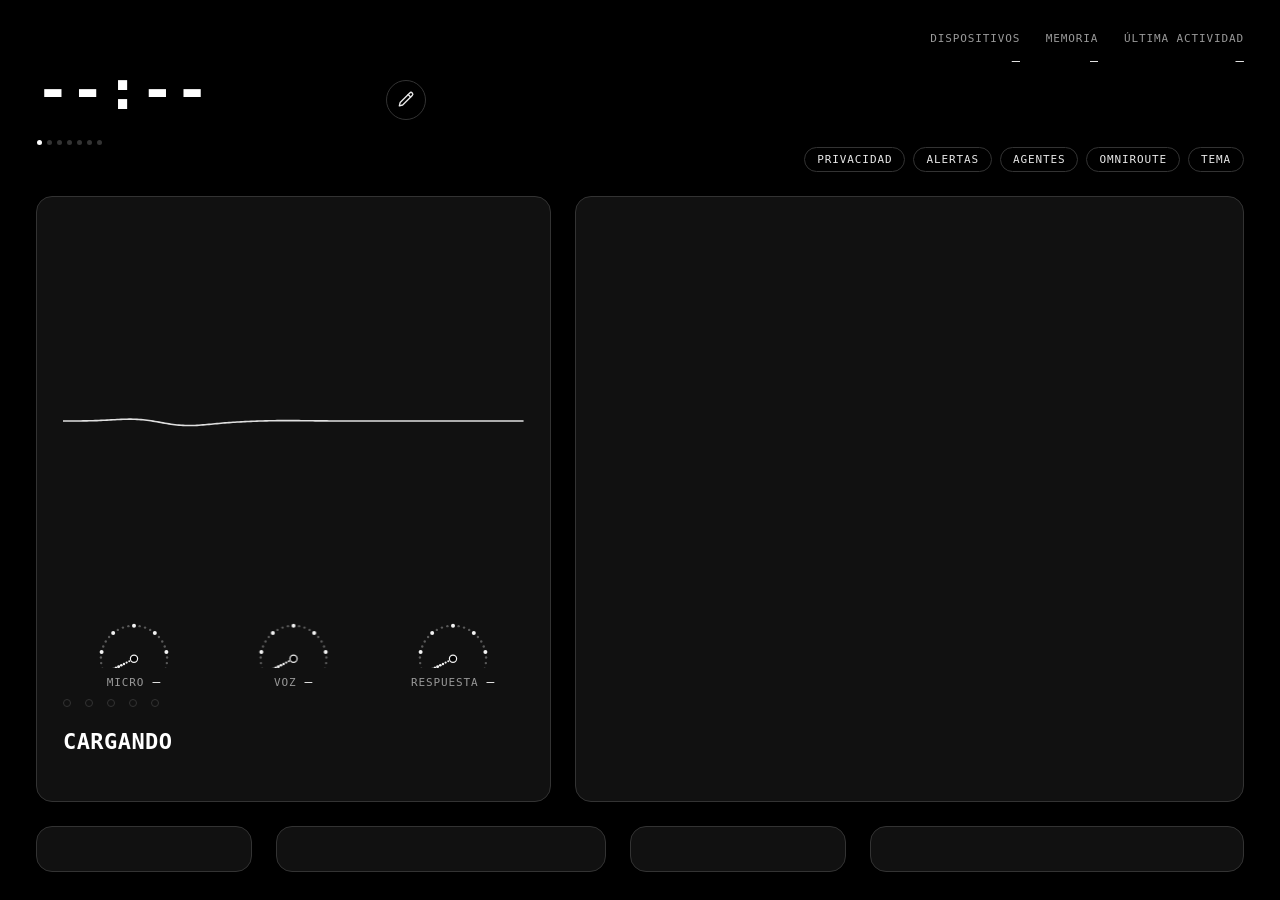
==== commit 67f7c1c8: "chore(version): el botón «Volver a» y reset_estable.sh pasan a v7.5 Co-Authored-By: Claude Sonnet 5." ====
--- a/panel/index.html
+++ b/panel/index.html
@@ -1093,7 +1093,7 @@
   <section class="card" id="sis"></section>
   <section class="card" id="clima"></section>
 </footer>
-<div id="chuleta"><h2 class="dot">QUÉ PUEDO PEDIR</h2><div class="lbl">Toca en cualquier sitio para cerrar</div><button id="reset" title="Devuelve DeltaOS a la versión estable v7 (diseño dual Nothing y Apple iOS, visión Lanczos, imágenes al móvil, plan B con Antigravity, plan C con Cherry, interfaz en la tele del salón, mini orbe junto a la hora, Delta por voz desde el móvil por Tailscale con páginas de impresora, clima y día, avisos al móvil como notificación, notificaciones del móvil clicables con respuesta botón de apagar desde el móvil, visión por la GoPro, carácter y gustos propios, página «PC apagado» y pantalla Cámara en el móvil, y la música fuera del cancelador de eco) y lo reinicia (lo de después queda guardado en git)">↺ Volver a v7</button><section id="nov"></section><div class="cols"><section><span class="lbl">Impresora 3D</span><ul><li>«¿Cómo va la impresión?»</li><li>«¿Qué he impreso esta semana?» <i>historial</i></li><li>«Avísame 10 minutos antes de que acabe»</li><li>«Ponme la impresora a pantalla completa» <i>o clic en su tarjeta · también «el sistema» y «el tiempo»</i></li></ul></section><section><span class="lbl">Internet</span><ul><li>«Busca cuánto cuesta el PETG en Amazon» <i>búsqueda rápida</i></li><li>«Investiga a fondo ASA vs PETG para exterior» <i>informe con citas</i></li><li>«Subraya en rojo las cifras / resalta / añade una nota / quita…» <i>edita el informe del visor · «deshaz» vuelve atrás</i></li><li>«Ponme en pantalla el mapa de Sevilla / Wikipedia de… / la web de…»</li><li>«Ponme el vídeo de … en YouTube»</li></ul></section><section><span class="lbl">Música y tele</span><ul><li>«Pon Cuatro» · «Ponme la tele» <i>el directo en abierto, en una ventana · también Telecinco, FDF, Energy, Divinity y Be Mad</i></li><li>«Pon música lo-fi»</li><li>«Pausa / sigue / siguiente / anterior»</li><li>«Sube / baja» · «¿Qué suena?» · «Para» <i>vale igual para la música y para la tele: es el mismo reproductor</i></li><li>«Pon Netflix en la tele del salón» · «Pausa la del salón» · «Baja el volumen del salón» <i>el Fire TV: Netflix, YouTube, Twitch, Max, Prime Video… · «¿Qué tiene puesto la tele del salón?»</i></li><li>«Pasa la interfaz a la tele» · «Me voy al salón» <i>o un clic en el botón del micro del mando · «pásala al portátil» o el botón de ventanas del ratón la devuelven · tras Netflix, «vuelve a Delta»</i></li><li>En el salón, mantén el botón del micro del mando y háblale <i>mientras la interfaz está en la tele el portátil no escucha: te oye por el mando</i></li></ul></section><section><span class="lbl">Pantalla y escritorio</span><ul><li>«¿Qué ves en mi pantalla?» · «Mira el detalle»</li><li>«Mira lo que estoy haciendo» · «Sígueme mientras monto esto» <i>directo: te mira cada segundo y medio en vez de cada 8 · punto rojo REC mientras dura · «deja de mirar» lo para</i></li><li>«Abre Firefox / esta carpeta / esta URL»</li><li>«Lista las ventanas» · «Minimiza / cierra / activa …» · «Pásala al otro monitor»</li><li>«Mueve la interfaz a la otra pantalla» · «Todo a la de arriba» <i>la barra de estado va con la interfaz · se queda ahí aunque cambies de modo</i></li><li>«Sube el volumen al 40 %» · «Silencia» · «Brillo al 70 %»</li><li>«Pon el modo oscuro» · «Pon el modo claro»</li><li>«Enciende la visión» · «¿Me ves?» · «¿Cómo estoy sentado?» · «Apaga la visión» <i>en prueba: la webcam ve si estás delante, si miras, gestos y postura; solo observa, aún no actúa · luz de la cámara encendida mientras dura · el modo privacidad la suelta</i></li><li>«Lee el portapapeles» · «Copia esto»</li><li>«Mándame una notificación con …»</li></ul></section><section><span class="lbl">Estudio · Guardia Civil</span><ul><li>«Descárgate el audio de esta clase y pásalo a apuntes» <i>tema anotado en Temario_Guardia_Civil/DeltaOs, tarda 15-40 min</i></li><li>«Pasa a apuntes la última clase que bajé» <i>lo último de la extensión de Vimeo</i></li><li>«Esta clase es de Paco Arriola» <i>si el tema ya tiene clases, la añade al mismo PDF</i></li></ul></section><section><span class="lbl">Taller WORMHOLE</span><ul><li>«¿Dónde lo dejamos con la fuente …?» <i>lee ESTADO.md</i></li><li>«¿Qué proyectos hay recientes?»</li><li>«Verifica el diseño de este STL» <i>cadcheck + slice + render</i></li><li>«Lanza render_views / slice_check sobre …»</li><li>«¿Cómo van los trabajos en segundo plano?»</li></ul></section><section><span class="lbl">Claude Code, Antigravity y Cherry</span><ul><li>«Pídele a Claude que …» <i>conversación con memoria</i></li><li>«Encarga a Claude una tarea suelta: …»</li><li>«Mejora esto con Antigravity» · «Dile a Antigravity que cambie esto» <i>Plan B si Claude no tiene tokens</i></li><li>«Mejora esto con Cherry» · «Dile a Cherry que cambie esto» <i>Plan C</i></li><li>«Enséñame los agentes» · «Ponme la orquestación» <i>pantalla completa en vivo: quién trabaja, con qué herramienta y modelo, y de dónde viene (Claude, OmniRoute, Gemini) · constelación, carriles o sala de control (un panel por agente con sus pasos en vivo, agrupados por sesión) · al pulsar un agente, su ficha enseña en directo qué hace y su último mensaje · barra para rebobinar 20 min · también el botón Agentes · Esc o «quita eso» la cierra</i></li><li>Icono de nueva conversación bajo «Agentes» <i>elige Claude Code (agentes, frameworks, modo Workflow o Juez) o DeltaOS; al dejar el ratón sobre cada opción explica qué hace · la fila «Modelo» elige Claude directo o un combo de OmniRoute (Claude Code Auto, Code Pro, Deep Reasoning, Fast Completion; con el enrutado por tarea de OmniRoute, lo que parece código acaba en Code Pro) · escribes la tarea y se abre una sesión nueva</i></li><li>Doble clic en la conversación <i>modo teclado: un bocadillo para escribirle (Intro envía, Esc cierra) y un modelo de OmniRoute contesta en vez de la voz · el desplegable elige el modelo · el botón OmniRoute de la cabecera enseña cupos, cuenta atrás y gasto · sale en Agentes como «Teclado»</i></li></ul></section><section><span class="lbl">Terminal</span><ul><li>«¿Qué procesos gastan más memoria?» <i>lectura: sin preguntar</i></li><li>«¿Cuánto disco queda?» · «¿Hay errores en el log?»</li><li>Lo que modifique algo te lo pregunta Delta de palabra: dices «sí» y lo hace</li><li>Alertas: llave inglesa = arreglarla cuando el PC esté tranquilo</li></ul></section><section><span class="lbl">Skills</span><ul><li>«Busca una skill para …»</li><li>«Instala la skill …» <i>siempre avisa</i></li><li>«Usa la skill …» · «Actualiza las skills»</li></ul></section><section><span class="lbl">Memoria</span><ul><li>«Recuerda que …»</li><li>«Olvida lo de …»</li><li>«Apunta como mejora: …» <i>lo que aún no sé hacer</i></li><li>«Apunta en el calendario que el jueves tengo médico a las 17:30» <i>sale en la línea de la semana: rueda o clic sobre la tira de la cabecera</i></li><li>«Apunta en notas que …» <i>tu cajón privado: solo en este ordenador, y solo lo leo si me lo pides</i></li><li>«¿Qué tengo en notas de esta semana?» · «Busca en mis notas lo de …» · «Borra la última nota»</li></ul></section><section><span class="lbl">Hábitos</span><ul><li>«Enséñame mis hábitos» <i>la rejilla del mes: un hábito por fila, un día por columna</i></li><li>«Apunta que hoy hice ejercicio» · «Ayer sí medité»</li><li>«Hoy no fui al gimnasio porque estaba malo» <i>lo pinta con el color del motivo</i></li><li>«Añade el hábito leer» · «Quita el de correr» · «Añade el motivo lluvia»</li><li>«¿Cómo llevo el mes?» · «¿Qué tal voy con el gimnasio?»</li><li>«Recuérdame los hábitos a las diez de la noche» <i>cada día, y solo si queda algo sin marcar · «quita el recordatorio de los hábitos»</i></li><li>En la rejilla: un clic marca hecho, otro pregunta por qué no pudo ser <i>clic derecho: el motivo directo · ✎ Editar para añadir, ordenar y colorear</i></li></ul></section><section><span class="lbl">Sesión</span><ul><li>«Ey Delta» / «Delta» para despertar</li><li>«Pasar C.O.S.» <i>comprueba todos los sistemas</i></li><li>«Gracias, ya está» → a dormir</li><li>Escape o «cierra» cierra el visor</li><li>«Panel completo» <i>abre la interfaz entera</i></li><li>«Diseño de Apple» · «Tema de iOS» · «Diseño de Nothing» · «Cambia el diseño» <i>alterna entre Nothing Design System y Apple HIG / Liquid Glass (con memoria persistente)</i></li><li>La luz del orbe <i>azul: Delta en stand-by · roja: te está escuchando · apagada: modo privacidad</i></li><li>El mini orbe junto a la hora <i>es el orbe 2 en pequeño: respira y se deforma con la voz · clic: el orbe 2 en grande · clic derecho: el salvapantallas · los puntos de debajo de la hora dicen en qué hueco del dock estás</i></li><li>«Silencio total» · «No me avises de nada» <i>ni voz, ni notificaciones, ni alarmas ni recordatorios hasta que digas «ya puedes avisar» (o «silencio total una hora»); al quitarlo te cuenta lo que se calló</i></li><li>«No me molestes 45 minutos» · «Déjame en paz» <i>deja de avisar por su cuenta; tus alarmas y recordatorios siguen sonando</i></li><li>Rueda del ratón sobre la hora <i>gira el dock: próximo aviso, impresora, sistema, tiempo y móvil · vuelve sola a la hora</i></li><li>Rueda sobre la conversación <i>sube a releer lo hablado</i></li><li>«Modo invisible» · «Quítate de en medio» <i>sin panel: solo el orbe flotando en una esquina · clic: la barra de estado 5 s · doble clic: el panel · arrastra para moverlo</i></li><li>«Apúntamelo ahí» · «Ponlo en pantalla» · «Enséñame esa foto» <i>sale una tarjeta con el texto, las cifras o la imagen (de Imágenes, Descargas, Escritorio o Documentos/Delta) que se quita sola: en el panel completo flota encima (× o «quita eso» la quita); en modo invisible el orbe abre la barra debajo y la deja abierta mientras dure</i></li><li>Búsquedas, mapas, webs e informes <i>en modo invisible salen dentro de la propia barra, en pequeño</i></li><li>«Quita la barra» · «Fuera todo» <i>no deja nada en pantalla y sigue escuchando · «modo invisible» la devuelve</i></li><li>«Pon el orbe 1» · «Pon la esfera» <i>el salvapantallas de siempre: una esfera de alambre que ondula con tu voz y con la suya (el anillo rojo marca el nivel) · es el único que se queda puesto aunque le hables · doble clic, Esc o la rueda lo quitan</i></li><li>«Pon el orbe 2» · «Pon la gota» <i>el mismo orbe pero sólido: una gota blanca de barniz que respira y se deforma con tu voz · debajo lleva la hora y la conversación en burbujas, que se apaga sola a los 20 s (si subes a leer con la rueda, se queda) · tampoco se quita al hablarle · se aparta del ratón si lo pasas por encima</i></li><li>Clic derecho sobre el salvapantallas <i>pasa al siguiente: orbe 1, orbe 2, reloj, tiempo y la impresión si está imprimiendo · ya no rotan solos</i></li><li>«Apaga / suspende / reinicia el ordenador» <i>sin preguntar</i></li><li>«Apágalo en 30 minutos» · «Cancela el apagado»</li><li>«Reiníciate» · «Reinicia DeltaOS» <i>se reinicia él solo; hace falta para que se apliquen los cambios de su código</i></li></ul></section></div></div>
+<div id="chuleta"><h2 class="dot">QUÉ PUEDO PEDIR</h2><div class="lbl">Toca en cualquier sitio para cerrar</div><button id="reset" title="Devuelve DeltaOS a la versión estable v7.5 (diseño dual Nothing y Apple iOS, visión Lanczos, imágenes al móvil, plan B con Antigravity, plan C con Cherry, interfaz en la tele del salón, mini orbe junto a la hora, Delta por voz desde el móvil por Tailscale con páginas de impresora, clima y día, avisos al móvil como notificación, notificaciones del móvil clicables con respuesta botón de apagar desde el móvil, visión por la GoPro, carácter y gustos propios, página «PC apagado» y pantalla Cámara en el móvil, y la música fuera del cancelador de eco) y lo reinicia (lo de después queda guardado en git)">↺ Volver a v7.5</button><section id="nov"></section><div class="cols"><section><span class="lbl">Impresora 3D</span><ul><li>«¿Cómo va la impresión?»</li><li>«¿Qué he impreso esta semana?» <i>historial</i></li><li>«Avísame 10 minutos antes de que acabe»</li><li>«Ponme la impresora a pantalla completa» <i>o clic en su tarjeta · también «el sistema» y «el tiempo»</i></li></ul></section><section><span class="lbl">Internet</span><ul><li>«Busca cuánto cuesta el PETG en Amazon» <i>búsqueda rápida</i></li><li>«Investiga a fondo ASA vs PETG para exterior» <i>informe con citas</i></li><li>«Subraya en rojo las cifras / resalta / añade una nota / quita…» <i>edita el informe del visor · «deshaz» vuelve atrás</i></li><li>«Ponme en pantalla el mapa de Sevilla / Wikipedia de… / la web de…»</li><li>«Ponme el vídeo de … en YouTube»</li></ul></section><section><span class="lbl">Música y tele</span><ul><li>«Pon Cuatro» · «Ponme la tele» <i>el directo en abierto, en una ventana · también Telecinco, FDF, Energy, Divinity y Be Mad</i></li><li>«Pon música lo-fi»</li><li>«Pausa / sigue / siguiente / anterior»</li><li>«Sube / baja» · «¿Qué suena?» · «Para» <i>vale igual para la música y para la tele: es el mismo reproductor</i></li><li>«Pon Netflix en la tele del salón» · «Pausa la del salón» · «Baja el volumen del salón» <i>el Fire TV: Netflix, YouTube, Twitch, Max, Prime Video… · «¿Qué tiene puesto la tele del salón?»</i></li><li>«Pasa la interfaz a la tele» · «Me voy al salón» <i>o un clic en el botón del micro del mando · «pásala al portátil» o el botón de ventanas del ratón la devuelven · tras Netflix, «vuelve a Delta»</i></li><li>En el salón, mantén el botón del micro del mando y háblale <i>mientras la interfaz está en la tele el portátil no escucha: te oye por el mando</i></li></ul></section><section><span class="lbl">Pantalla y escritorio</span><ul><li>«¿Qué ves en mi pantalla?» · «Mira el detalle»</li><li>«Mira lo que estoy haciendo» · «Sígueme mientras monto esto» <i>directo: te mira cada segundo y medio en vez de cada 8 · punto rojo REC mientras dura · «deja de mirar» lo para</i></li><li>«Abre Firefox / esta carpeta / esta URL»</li><li>«Lista las ventanas» · «Minimiza / cierra / activa …» · «Pásala al otro monitor»</li><li>«Mueve la interfaz a la otra pantalla» · «Todo a la de arriba» <i>la barra de estado va con la interfaz · se queda ahí aunque cambies de modo</i></li><li>«Sube el volumen al 40 %» · «Silencia» · «Brillo al 70 %»</li><li>«Pon el modo oscuro» · «Pon el modo claro»</li><li>«Enciende la visión» · «¿Me ves?» · «¿Cómo estoy sentado?» · «Apaga la visión» <i>en prueba: la webcam ve si estás delante, si miras, gestos y postura; solo observa, aún no actúa · luz de la cámara encendida mientras dura · el modo privacidad la suelta</i></li><li>«Lee el portapapeles» · «Copia esto»</li><li>«Mándame una notificación con …»</li></ul></section><section><span class="lbl">Estudio · Guardia Civil</span><ul><li>«Descárgate el audio de esta clase y pásalo a apuntes» <i>tema anotado en Temario_Guardia_Civil/DeltaOs, tarda 15-40 min</i></li><li>«Pasa a apuntes la última clase que bajé» <i>lo último de la extensión de Vimeo</i></li><li>«Esta clase es de Paco Arriola» <i>si el tema ya tiene clases, la añade al mismo PDF</i></li></ul></section><section><span class="lbl">Taller WORMHOLE</span><ul><li>«¿Dónde lo dejamos con la fuente …?» <i>lee ESTADO.md</i></li><li>«¿Qué proyectos hay recientes?»</li><li>«Verifica el diseño de este STL» <i>cadcheck + slice + render</i></li><li>«Lanza render_views / slice_check sobre …»</li><li>«¿Cómo van los trabajos en segundo plano?»</li></ul></section><section><span class="lbl">Claude Code, Antigravity y Cherry</span><ul><li>«Pídele a Claude que …» <i>conversación con memoria</i></li><li>«Encarga a Claude una tarea suelta: …»</li><li>«Mejora esto con Antigravity» · «Dile a Antigravity que cambie esto» <i>Plan B si Claude no tiene tokens</i></li><li>«Mejora esto con Cherry» · «Dile a Cherry que cambie esto» <i>Plan C</i></li><li>«Enséñame los agentes» · «Ponme la orquestación» <i>pantalla completa en vivo: quién trabaja, con qué herramienta y modelo, y de dónde viene (Claude, OmniRoute, Gemini) · constelación, carriles o sala de control (un panel por agente con sus pasos en vivo, agrupados por sesión) · al pulsar un agente, su ficha enseña en directo qué hace y su último mensaje · barra para rebobinar 20 min · también el botón Agentes · Esc o «quita eso» la cierra</i></li><li>Icono de nueva conversación bajo «Agentes» <i>elige Claude Code (agentes, frameworks, modo Workflow o Juez) o DeltaOS; al dejar el ratón sobre cada opción explica qué hace · la fila «Modelo» elige Claude directo o un combo de OmniRoute (Claude Code Auto, Code Pro, Deep Reasoning, Fast Completion; con el enrutado por tarea de OmniRoute, lo que parece código acaba en Code Pro) · escribes la tarea y se abre una sesión nueva</i></li><li>Doble clic en la conversación <i>modo teclado: un bocadillo para escribirle (Intro envía, Esc cierra) y un modelo de OmniRoute contesta en vez de la voz · el desplegable elige el modelo · el botón OmniRoute de la cabecera enseña cupos, cuenta atrás y gasto · sale en Agentes como «Teclado»</i></li></ul></section><section><span class="lbl">Terminal</span><ul><li>«¿Qué procesos gastan más memoria?» <i>lectura: sin preguntar</i></li><li>«¿Cuánto disco queda?» · «¿Hay errores en el log?»</li><li>Lo que modifique algo te lo pregunta Delta de palabra: dices «sí» y lo hace</li><li>Alertas: llave inglesa = arreglarla cuando el PC esté tranquilo</li></ul></section><section><span class="lbl">Skills</span><ul><li>«Busca una skill para …»</li><li>«Instala la skill …» <i>siempre avisa</i></li><li>«Usa la skill …» · «Actualiza las skills»</li></ul></section><section><span class="lbl">Memoria</span><ul><li>«Recuerda que …»</li><li>«Olvida lo de …»</li><li>«Apunta como mejora: …» <i>lo que aún no sé hacer</i></li><li>«Apunta en el calendario que el jueves tengo médico a las 17:30» <i>sale en la línea de la semana: rueda o clic sobre la tira de la cabecera</i></li><li>«Apunta en notas que …» <i>tu cajón privado: solo en este ordenador, y solo lo leo si me lo pides</i></li><li>«¿Qué tengo en notas de esta semana?» · «Busca en mis notas lo de …» · «Borra la última nota»</li></ul></section><section><span class="lbl">Hábitos</span><ul><li>«Enséñame mis hábitos» <i>la rejilla del mes: un hábito por fila, un día por columna</i></li><li>«Apunta que hoy hice ejercicio» · «Ayer sí medité»</li><li>«Hoy no fui al gimnasio porque estaba malo» <i>lo pinta con el color del motivo</i></li><li>«Añade el hábito leer» · «Quita el de correr» · «Añade el motivo lluvia»</li><li>«¿Cómo llevo el mes?» · «¿Qué tal voy con el gimnasio?»</li><li>«Recuérdame los hábitos a las diez de la noche» <i>cada día, y solo si queda algo sin marcar · «quita el recordatorio de los hábitos»</i></li><li>En la rejilla: un clic marca hecho, otro pregunta por qué no pudo ser <i>clic derecho: el motivo directo · ✎ Editar para añadir, ordenar y colorear</i></li></ul></section><section><span class="lbl">Sesión</span><ul><li>«Ey Delta» / «Delta» para despertar</li><li>«Pasar C.O.S.» <i>comprueba todos los sistemas</i></li><li>«Gracias, ya está» → a dormir</li><li>Escape o «cierra» cierra el visor</li><li>«Panel completo» <i>abre la interfaz entera</i></li><li>«Diseño de Apple» · «Tema de iOS» · «Diseño de Nothing» · «Cambia el diseño» <i>alterna entre Nothing Design System y Apple HIG / Liquid Glass (con memoria persistente)</i></li><li>La luz del orbe <i>azul: Delta en stand-by · roja: te está escuchando · apagada: modo privacidad</i></li><li>El mini orbe junto a la hora <i>es el orbe 2 en pequeño: respira y se deforma con la voz · clic: el orbe 2 en grande · clic derecho: el salvapantallas · los puntos de debajo de la hora dicen en qué hueco del dock estás</i></li><li>«Silencio total» · «No me avises de nada» <i>ni voz, ni notificaciones, ni alarmas ni recordatorios hasta que digas «ya puedes avisar» (o «silencio total una hora»); al quitarlo te cuenta lo que se calló</i></li><li>«No me molestes 45 minutos» · «Déjame en paz» <i>deja de avisar por su cuenta; tus alarmas y recordatorios siguen sonando</i></li><li>Rueda del ratón sobre la hora <i>gira el dock: próximo aviso, impresora, sistema, tiempo y móvil · vuelve sola a la hora</i></li><li>Rueda sobre la conversación <i>sube a releer lo hablado</i></li><li>«Modo invisible» · «Quítate de en medio» <i>sin panel: solo el orbe flotando en una esquina · clic: la barra de estado 5 s · doble clic: el panel · arrastra para moverlo</i></li><li>«Apúntamelo ahí» · «Ponlo en pantalla» · «Enséñame esa foto» <i>sale una tarjeta con el texto, las cifras o la imagen (de Imágenes, Descargas, Escritorio o Documentos/Delta) que se quita sola: en el panel completo flota encima (× o «quita eso» la quita); en modo invisible el orbe abre la barra debajo y la deja abierta mientras dure</i></li><li>Búsquedas, mapas, webs e informes <i>en modo invisible salen dentro de la propia barra, en pequeño</i></li><li>«Quita la barra» · «Fuera todo» <i>no deja nada en pantalla y sigue escuchando · «modo invisible» la devuelve</i></li><li>«Pon el orbe 1» · «Pon la esfera» <i>el salvapantallas de siempre: una esfera de alambre que ondula con tu voz y con la suya (el anillo rojo marca el nivel) · es el único que se queda puesto aunque le hables · doble clic, Esc o la rueda lo quitan</i></li><li>«Pon el orbe 2» · «Pon la gota» <i>el mismo orbe pero sólido: una gota blanca de barniz que respira y se deforma con tu voz · debajo lleva la hora y la conversación en burbujas, que se apaga sola a los 20 s (si subes a leer con la rueda, se queda) · tampoco se quita al hablarle · se aparta del ratón si lo pasas por encima</i></li><li>Clic derecho sobre el salvapantallas <i>pasa al siguiente: orbe 1, orbe 2, reloj, tiempo y la impresión si está imprimiendo · ya no rotan solos</i></li><li>«Apaga / suspende / reinicia el ordenador» <i>sin preguntar</i></li><li>«Apágalo en 30 minutos» · «Cancela el apagado»</li><li>«Reiníciate» · «Reinicia DeltaOS» <i>se reinicia él solo; hace falta para que se apliquen los cambios de su código</i></li></ul></section></div></div>
 <canvas id="orbe-flotante" title="Clic: la barra de estado · doble clic: el panel · arrastra para moverme"></canvas>
 <div id="tira">
   <div class="t1"><span id="t-hora" class="dot"><span id="t-h">--</span><i>:</i><span id="t-m">--</span></span><span id="t-est" class="dot">—</span><span id="t-sub" class="lbl"></span>
@@ -1707,7 +1707,7 @@
 function novedades(){fetch('/novedades.json',{cache:'no-store'}).then(r=>r.json()).then(l=>{const lim=new Date(Date.now()-48*36e5).toISOString().slice(0,10),
   n=l.filter(x=>x.f>=lim);$html('nov',n.length?'<span class="lbl">Novedades · últimas 48 h</span><ul>'+n.map(x=>`<li><b>${x.f.slice(8)}/${x.f.slice(5,7)}</b>${esc(x.t)}${x.como?` <i>${esc(x.como)}</i>`:''}</li>`).join('')+'</ul>':'')}).catch(()=>{})}
 const elChuleta=$('chuleta'); if(elChuleta) elChuleta.addEventListener('click',()=>document.body.classList.remove('chuleta'));
-const elReset=$('reset'); if(elReset) elReset.addEventListener('click',e=>{e.stopPropagation();if(confirm('¿Volver DeltaOS a la v7 y reiniciarlo?\n\nLo que se haya cambiado después queda guardado en git.'))cmd('reset_estable')});
+const elReset=$('reset'); if(elReset) elReset.addEventListener('click',e=>{e.stopPropagation();if(confirm('¿Volver DeltaOS a la v7.5 y reiniciarlo?\n\nLo que se haya cambiado después queda guardado en git.'))cmd('reset_estable')});
 const elImp=$('imp'); if(elImp) elImp.addEventListener('click',()=>window.pantallaCompleta&&window.pantallaCompleta('impresora'));
 const elSis=$('sis'); if(elSis) elSis.addEventListener('click',()=>window.pantallaCompleta&&window.pantallaCompleta('sistema'));
 const elClima=$('clima'); if(elClima){elClima.style.cursor='pointer';elClima.title='Abrir Nothing Weather';elClima.addEventListener('click',()=>cmd('tiempo'))};
